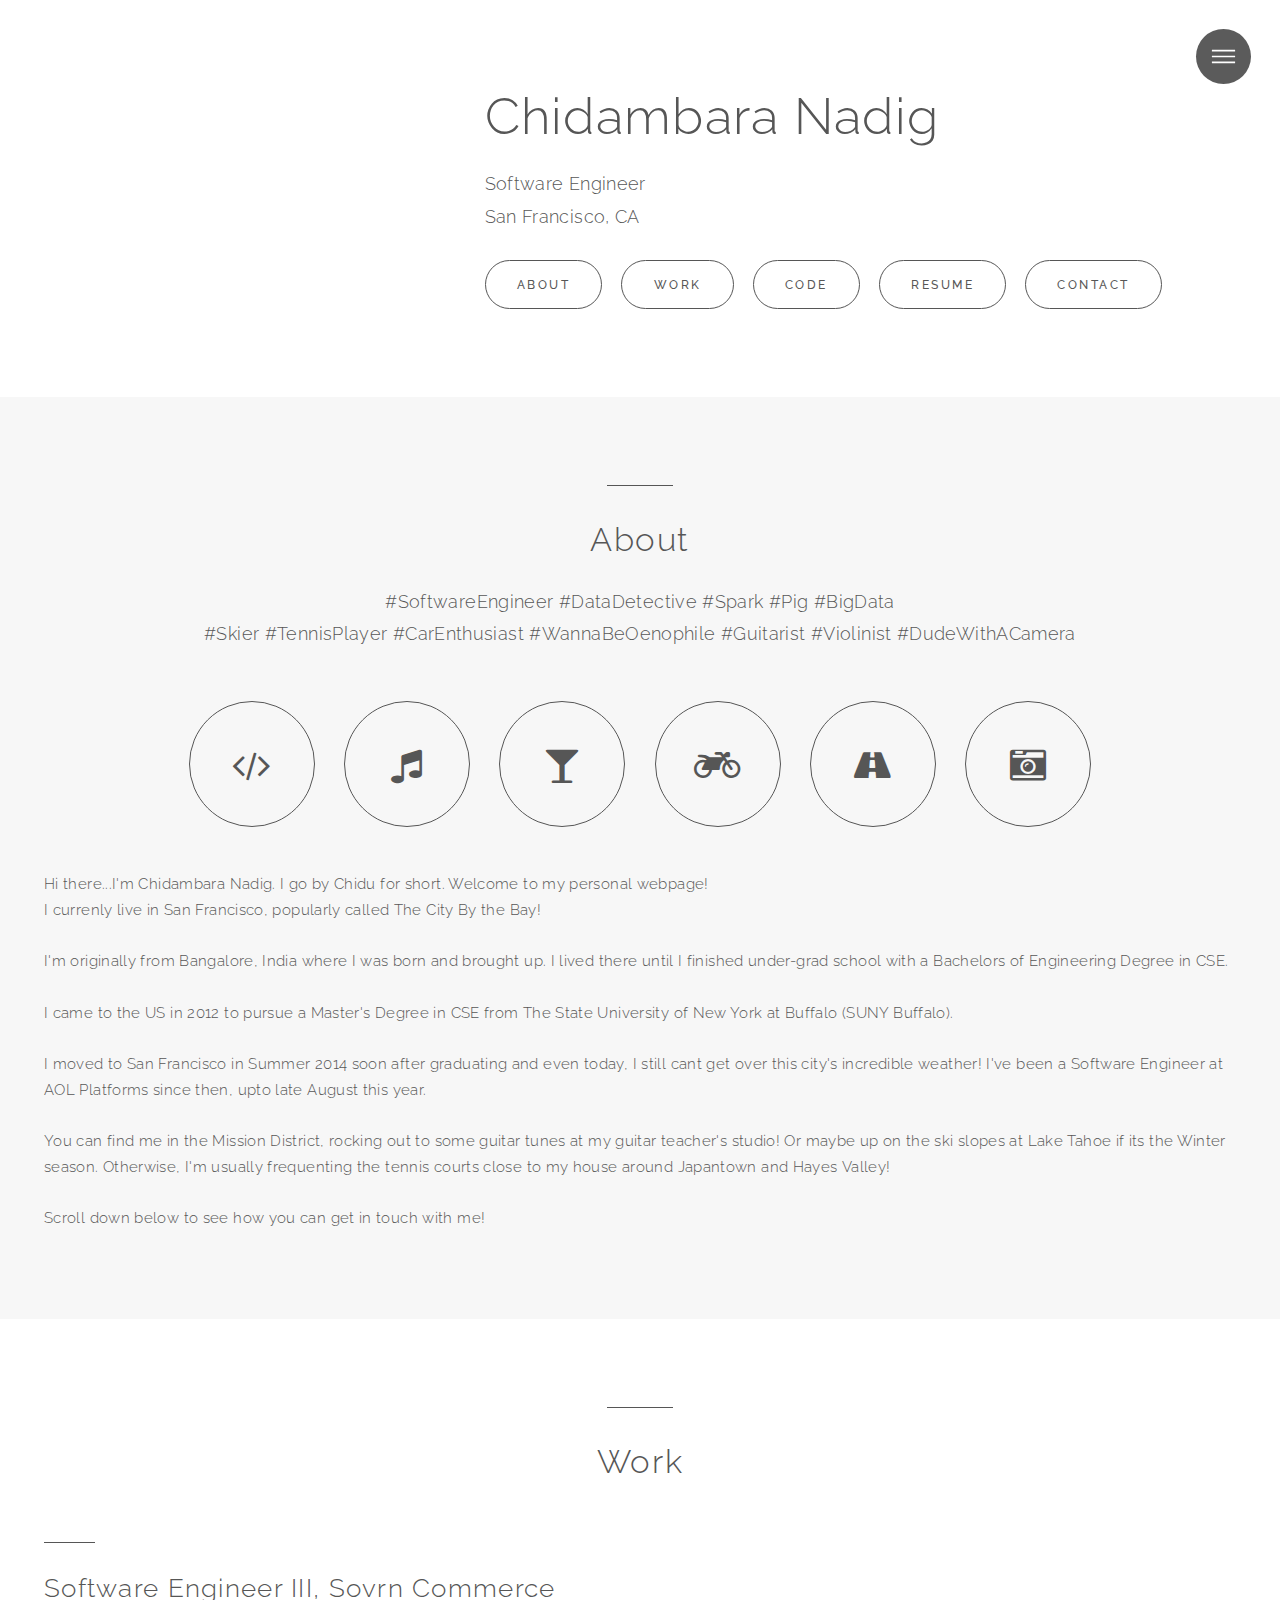
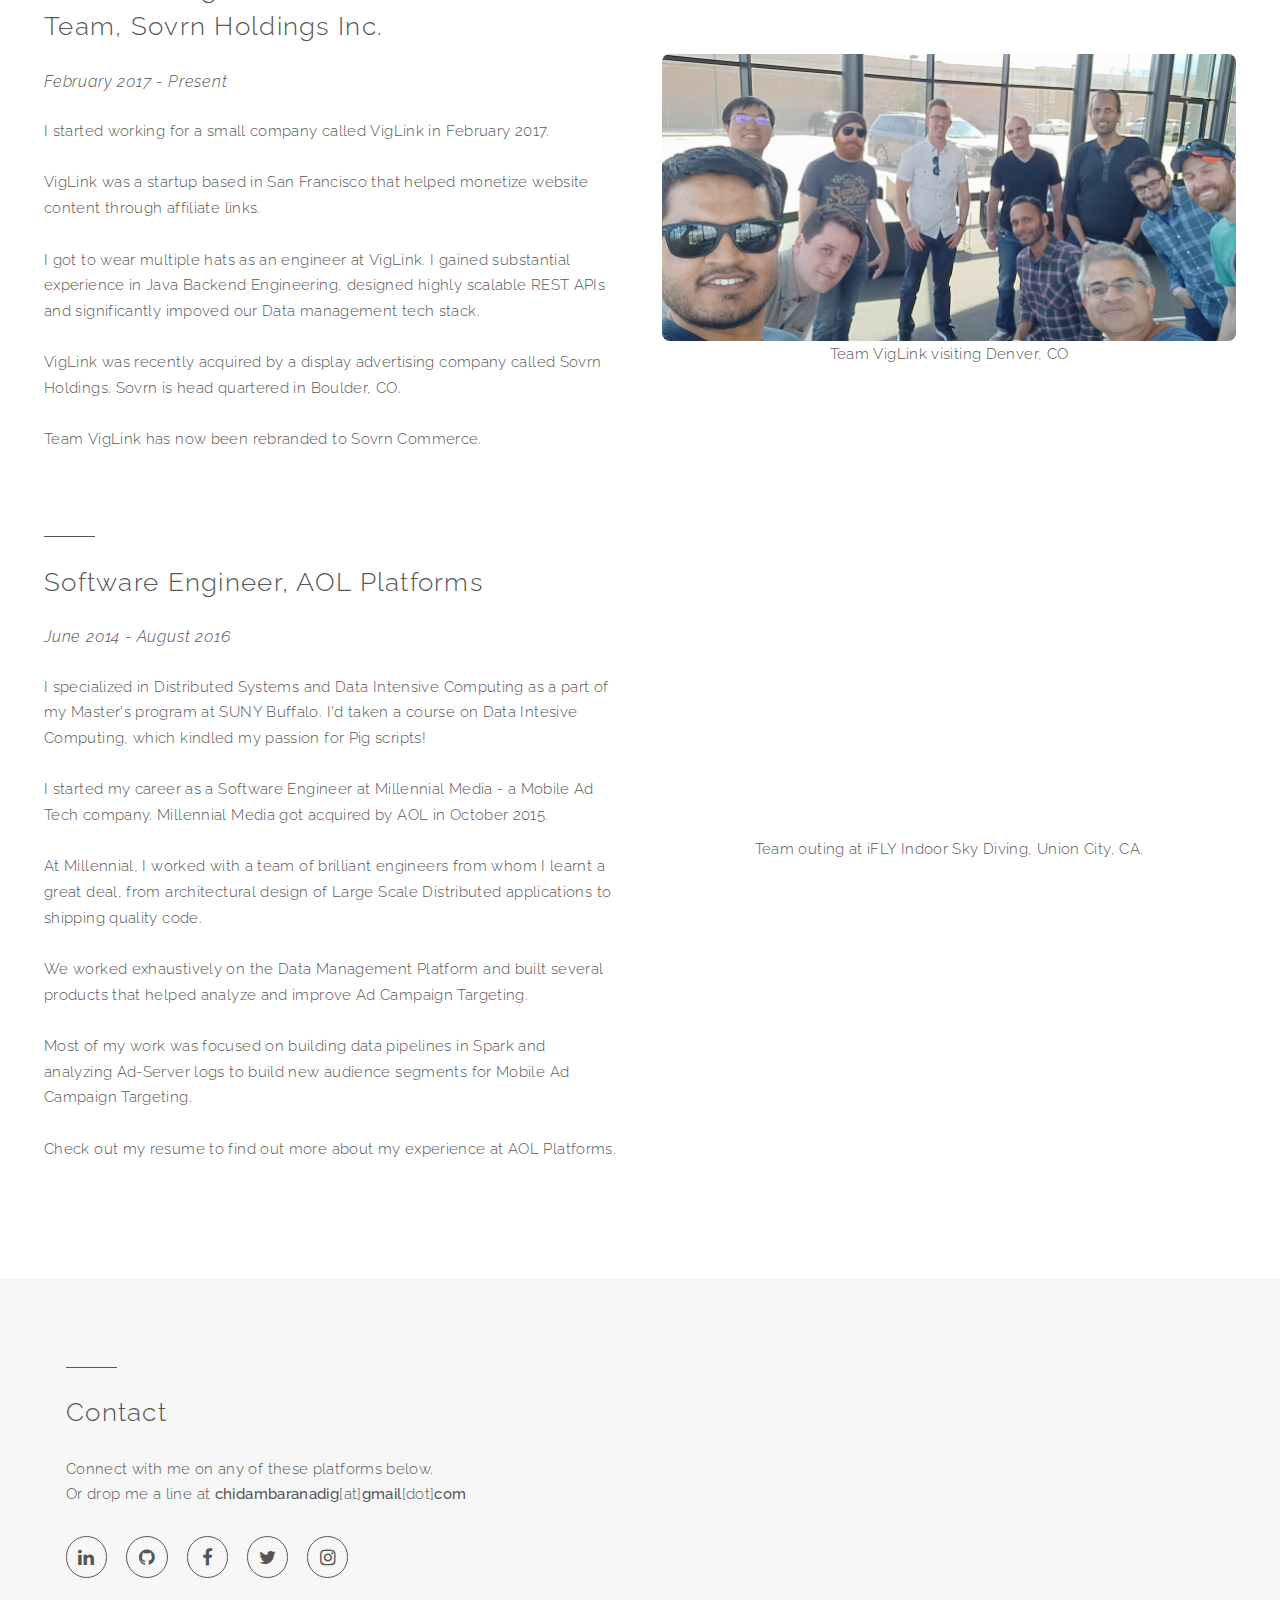
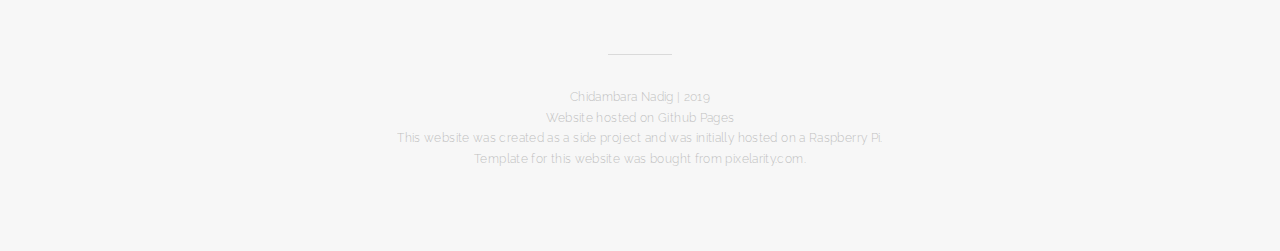
==== index.html @ 41867b4a "Update Sovrn job description" ====
<!DOCTYPE HTML>
<!--
	Reflex by Pixelarity
	pixelarity.com | hello@pixelarity.com
	License: pixelarity.com/license
-->
<html>
	<head>
		<title>Chidambara Nadig</title>
		<meta charset="utf-8" />
		<meta name="viewport" content="width=device-width, initial-scale=1, user-scalable=no" />
		<!--[if lte IE 8]><script src="assets/js/ie/html5shiv.js"></script><![endif]-->
		<link rel="stylesheet" href="assets/css/main.css" />
		<!--[if lte IE 9]><link rel="stylesheet" href="assets/css/ie9.css" /><![endif]-->
		<!--[if lte IE 8]><link rel="stylesheet" href="assets/css/ie8.css" /><![endif]-->
	</head>
	<body>

		<!-- Header -->
			<header id="header">
				<nav>
					<ul>
						<li><a href="#menu">Menu</a></li>
					</ul>
				</nav>
			</header>

		<!-- Menu -->
			<nav id="menu">
				<h2>Menu</h2>
				<ul class="links">
					<li><a href="index.html">Home</a></li>
					<li><a href="#about">About</a></li>
					<li><a href="#work">Work</a></li>
					<li><a href="#contact">Contact</a></li>
                    <li><a href="viglink_test_page.html">VigLink Test Page</a></li>
                    <li><a href="openrtb_test_page.html">OpenRTB Test Page</a></li>
				</ul>
			</nav>

		<!-- Wrapper -->
			<div id="wrapper">

				<!-- Intro -->
					<section id="intro" class="wrapper featured style1">
						<div class="inner">
							<span class="image"><img src="images/profile_photo.jpg" alt="" /></span>
							<div class="content">
								<header>
									<h1>Chidambara Nadig</h1>
									<p>Software Engineer<br />
									San Francisco, CA</p>
								</header>
								<footer>
									<ul class="actions">
										<li><a href="#about" class="button big">About</a></li>
										<li><a href="#work" class="button big">Work</a></li>
										<li><a href="https://github.com/chidambaranadig" class="button big">Code</a></li>
										<li><a href="images/Resume_Chidambara_Nadig.pdf" target="_blank" class="button big">Resume</a></li>
										<li><a href="#contact" class="button big">Contact</a></li>
									</ul>
								</footer>
							</div>
						</div>
					</section>

				<!-- One -->
					<section class="wrapper style2 special">
						<div id="about" class="inner">
							<header>
								<h2>About</h2>
								<p>#SoftwareEngineer #DataDetective #Spark #Pig #BigData<br />
								#Skier #TennisPlayer #CarEnthusiast #WannaBeOenophile #Guitarist #Violinist #DudeWithACamera</p>
							</header>
							<ul class="icons major style2">
								<li><span class="icon fa-code"><span class="label">Engineer</span></span></li><li>
								<span class="icon fa-music"><span class="label">Music Lover</span></span></li><li>
								<span class="icon fa-glass"><span class="label">Oenophile</span></span></li><li>
								<span class="icon fa-motorcycle"><span class="label">Traveller</span></span></li><li>
								<span class="icon fa-road"><span class="label">Traveller</span></span></li><li>
								<span class="icon fa-camera-retro"><span class="label">Enjoys Photography</span></span></li>
							</ul>
							<p align="left">Hi there...I'm Chidambara Nadig. I go by Chidu for short. Welcome to my personal webpage!<br />
							I currenly live in San Francisco, popularly called The City By the Bay!<br/><br/>

							I'm originally from Bangalore, India where I was born and brought up. I lived there until I finished under-grad school with a Bachelors of Engineering Degree in CSE.<br/><br/>

							I came to the US in 2012 to pursue a Master's Degree in CSE from  The State University of New York at Buffalo (SUNY Buffalo).<br/><br/>

							I moved to San Francisco in Summer 2014 soon after graduating and even today, I still cant get over this city's incredible weather! I've been a Software Engineer at AOL Platforms since then, upto late August this year.<br/><br/>

							You can find me in the Mission District, rocking out to some guitar tunes at my guitar teacher's studio! Or maybe up on the ski slopes at Lake Tahoe if its the Winter season. Otherwise, I'm usually frequenting the tennis courts close to my house around Japantown and Hayes Valley!<br/><br/>

							Scroll down below to see how you can get in touch with me!</p>
						</div>						
					</section>

				<!-- Two -->
					<section class="wrapper style1 special">
						<div id="work" class="inner">
							<header>
								<h2>Work</h2>
							</header>
							<section class="spotlight">
								<span align="center" class="image"><img src="images/team_viglink.jpg" alt="" />Team VigLink visiting Denver, CO</span>

								<div class="content">
									<header>
										<h3>Software Engineer III, Sovrn Commerce Team, Sovrn Holdings Inc.</h3>
										
									</header>
									<h4><i>February 2017 - Present</i></h4>
									<p>I started working for a small company called VigLink in February 2017.<br/><br/>

										VigLink was a startup based in San Francisco that helped monetize website content through affiliate links.<br/><br/>

										I got to wear multiple hats as an engineer at VigLink. I gained substantial experience in Java Backend Engineering, designed highly scalable REST APIs and significantly impoved our Data management tech stack.<br/><br/>

										VigLink was recently acquired by a display advertising company called Sovrn Holdings. Sovrn is head quartered
										in Boulder, CO.<br/><br/>

										Team VigLink has now been rebranded to Sovrn Commerce.<br/><br/>
									</p>
								</div>
							</section>
						</div>
						<div id="work2" class="inner">
							<section class="spotlight">
								<span align="center" class="image"><img src="images/IMG_3454.JPG" alt="" />Team outing at iFLY Indoor Sky Diving, Union City, CA.</span>

								<div class="content">
									<header>
										<h3>Software Engineer, AOL Platforms</h3>

									</header>
									<h4><i>June 2014 - August 2016</i></h4>
									<p>I specialized in Distributed Systems and Data Intensive Computing as a part of my Master's program at SUNY Buffalo. I'd taken a course on Data Intesive Computing, which kindled my passion for Pig scripts!<br/><br/>

										I started my career as a Software Engineer at Millennial Media - a Mobile Ad Tech company. Millennial Media got acquired by AOL in October 2015.<br/><br/>

										At Millennial, I worked with a team of brilliant engineers from whom I learnt a great deal, from architectural design of Large Scale Distributed applications to shipping quality code.<br/><br/>

										We worked exhaustively on the Data Management Platform and built several products that helped analyze and improve Ad Campaign Targeting.<br/><br/>

										Most of my work was focused on building data pipelines in Spark and analyzing Ad-Server logs to build new audience segments for Mobile Ad Campaign Targeting.<br/><br/>

										Check out my resume to find out more about my experience at AOL Platforms.</p>
								</div>
							</section>
						</div>
					</section>

				<!-- Footer -->
					<section id="footer" class="wrapper split style2">
						<div id="contact" class="inner">
							<section>
								<header>
									<h3>Contact</h3>
								</header>
								<p>Connect with me on any of these platforms below.<br/>Or drop me a line at <b>chidambaranadig</b>[at]<b>gmail</b>[dot]<b>com</b></p>
								<ul class="icons">
									<li><a href="https://www.linkedin.com/in/cnadig" class="icon fa-linkedin"><span class="label">Snapchat</span></a></li>
									<li><a href="https://github.com/chidambaranadig" class="icon fa-github"><span class="label">GitHub</span></a></li>
									<li><a href="https://www.facebook.com/chidu.nadig1" class="icon fa-facebook"><span class="label">Instagram</span></a></li>
									<li><a href="https://www.twitter.com/chidunadig" class="icon fa-twitter"><span class="label">Twitter</span></a></li>
									<li><a href="https://www.instagram.com/chidunadig" class="icon fa-instagram"><span class="label">Instagram</span></a></li>
								</ul>
							</section>
						</div>
						<div class="copyright">
							<p>Chidambara Nadig | 2019<br/>
							Website hosted on Github Pages<br/>
							This website was created as a side project and was initially hosted on a Raspberry Pi.<br/>
							Template for this website was bought from pixelarity.com.</p>
						</div>
					</section>

			</div>

		<!-- Scripts -->
			<script src="assets/js/jquery.min.js"></script>
			<script src="assets/js/skel.min.js"></script>
			<script src="assets/js/util.js"></script>
			<!--[if lte IE 8]><script src="assets/js/ie/respond.min.js"></script><![endif]-->
			<script src="assets/js/main.js"></script>
			<script>
			  (function(i,s,o,g,r,a,m){i['GoogleAnalyticsObject']=r;i[r]=i[r]||function(){
			  (i[r].q=i[r].q||[]).push(arguments)},i[r].l=1*new Date();a=s.createElement(o),
			  m=s.getElementsByTagName(o)[0];a.async=1;a.src=g;m.parentNode.insertBefore(a,m)
			  })(window,document,'script','https://www.google-analytics.com/analytics.js','ga');

			  ga('create', 'UA-83802581-1', 'auto');
			  ga('send', 'pageview');
			</script>
	</body>
</html>
---- assets/css/main.css ----
@import url(font-awesome.min.css);
@import url("http://fonts.googleapis.com/css?family=Raleway:300,300italic,500,500italic");

/*
	Reflex by Pixelarity
	pixelarity.com | hello@pixelarity.com
	License: pixelarity.com/license
*/

/* Reset */

	html, body, div, span, applet, object, iframe, h1, h2, h3, h4, h5, h6, p, blockquote, pre, a, abbr, acronym, address, big, cite, code, del, dfn, em, img, ins, kbd, q, s, samp, small, strike, strong, sub, sup, tt, var, b, u, i, center, dl, dt, dd, ol, ul, li, fieldset, form, label, legend, table, caption, tbody, tfoot, thead, tr, th, td, article, aside, canvas, details, embed, figure, figcaption, footer, header, hgroup, menu, nav, output, ruby, section, summary, time, mark, audio, video {
		margin: 0;
		padding: 0;
		border: 0;
		font-size: 100%;
		font: inherit;
		vertical-align: baseline;
	}

	article, aside, details, figcaption, figure, footer, header, hgroup, menu, nav, section {
		display: block;
	}

	body {
		line-height: 1;
	}

	ol, ul {
		list-style: none;
	}

	blockquote, q {
		quotes: none;
	}

	blockquote:before, blockquote:after, q:before, q:after {
		content: '';
		content: none;
	}

	table {
		border-collapse: collapse;
		border-spacing: 0;
	}

	body {
		-webkit-text-size-adjust: none;
	}

/* Box Model */

	*, *:before, *:after {
		-moz-box-sizing: border-box;
		-webkit-box-sizing: border-box;
		box-sizing: border-box;
	}

	.vl_disclosure{
		display: block;
	}

/* Grid */

	.row {
		border-bottom: solid 1px transparent;
		-moz-box-sizing: border-box;
		-webkit-box-sizing: border-box;
		box-sizing: border-box;
	}

	.row > * {
		float: left;
		-moz-box-sizing: border-box;
		-webkit-box-sizing: border-box;
		box-sizing: border-box;
	}

	.row:after, .row:before {
		content: '';
		display: block;
		clear: both;
		height: 0;
	}

	.row.uniform > * > :first-child {
		margin-top: 0;
	}

	.row.uniform > * > :last-child {
		margin-bottom: 0;
	}

	.row.\30 \25 > * {
		padding: 0 0 0 0em;
	}

	.row.\30 \25 {
		margin: 0 0 -1px 0em;
	}

	.row.uniform.\30 \25 > * {
		padding: 0em 0 0 0em;
	}

	.row.uniform.\30 \25 {
		margin: 0em 0 -1px 0em;
	}

	.row > * {
		padding: 0 0 0 2em;
	}

	.row {
		margin: 0 0 -1px -2em;
	}

	.row.uniform > * {
		padding: 2em 0 0 2em;
	}

	.row.uniform {
		margin: -2em 0 -1px -2em;
	}

	.row.\32 00\25 > * {
		padding: 0 0 0 4em;
	}

	.row.\32 00\25 {
		margin: 0 0 -1px -4em;
	}

	.row.uniform.\32 00\25 > * {
		padding: 4em 0 0 4em;
	}

	.row.uniform.\32 00\25 {
		margin: -4em 0 -1px -4em;
	}

	.row.\31 50\25 > * {
		padding: 0 0 0 3em;
	}

	.row.\31 50\25 {
		margin: 0 0 -1px -3em;
	}

	.row.uniform.\31 50\25 > * {
		padding: 3em 0 0 3em;
	}

	.row.uniform.\31 50\25 {
		margin: -3em 0 -1px -3em;
	}

	.row.\35 0\25 > * {
		padding: 0 0 0 1em;
	}

	.row.\35 0\25 {
		margin: 0 0 -1px -1em;
	}

	.row.uniform.\35 0\25 > * {
		padding: 1em 0 0 1em;
	}

	.row.uniform.\35 0\25 {
		margin: -1em 0 -1px -1em;
	}

	.row.\32 5\25 > * {
		padding: 0 0 0 0.5em;
	}

	.row.\32 5\25 {
		margin: 0 0 -1px -0.5em;
	}

	.row.uniform.\32 5\25 > * {
		padding: 0.5em 0 0 0.5em;
	}

	.row.uniform.\32 5\25 {
		margin: -0.5em 0 -1px -0.5em;
	}

	.\31 2u, .\31 2u\24 {
		width: 100%;
		clear: none;
		margin-left: 0;
	}

	.\31 1u, .\31 1u\24 {
		width: 91.6666666667%;
		clear: none;
		margin-left: 0;
	}

	.\31 0u, .\31 0u\24 {
		width: 83.3333333333%;
		clear: none;
		margin-left: 0;
	}

	.\39 u, .\39 u\24 {
		width: 75%;
		clear: none;
		margin-left: 0;
	}

	.\38 u, .\38 u\24 {
		width: 66.6666666667%;
		clear: none;
		margin-left: 0;
	}

	.\37 u, .\37 u\24 {
		width: 58.3333333333%;
		clear: none;
		margin-left: 0;
	}

	.\36 u, .\36 u\24 {
		width: 50%;
		clear: none;
		margin-left: 0;
	}

	.\35 u, .\35 u\24 {
		width: 41.6666666667%;
		clear: none;
		margin-left: 0;
	}

	.\34 u, .\34 u\24 {
		width: 33.3333333333%;
		clear: none;
		margin-left: 0;
	}

	.\33 u, .\33 u\24 {
		width: 25%;
		clear: none;
		margin-left: 0;
	}

	.\32 u, .\32 u\24 {
		width: 16.6666666667%;
		clear: none;
		margin-left: 0;
	}

	.\31 u, .\31 u\24 {
		width: 8.3333333333%;
		clear: none;
		margin-left: 0;
	}

	.\31 2u\24 + *,
	.\31 1u\24 + *,
	.\31 0u\24 + *,
	.\39 u\24 + *,
	.\38 u\24 + *,
	.\37 u\24 + *,
	.\36 u\24 + *,
	.\35 u\24 + *,
	.\34 u\24 + *,
	.\33 u\24 + *,
	.\32 u\24 + *,
	.\31 u\24 + * {
		clear: left;
	}

	.\-11u {
		margin-left: 91.66667%;
	}

	.\-10u {
		margin-left: 83.33333%;
	}

	.\-9u {
		margin-left: 75%;
	}

	.\-8u {
		margin-left: 66.66667%;
	}

	.\-7u {
		margin-left: 58.33333%;
	}

	.\-6u {
		margin-left: 50%;
	}

	.\-5u {
		margin-left: 41.66667%;
	}

	.\-4u {
		margin-left: 33.33333%;
	}

	.\-3u {
		margin-left: 25%;
	}

	.\-2u {
		margin-left: 16.66667%;
	}

	.\-1u {
		margin-left: 8.33333%;
	}

	@media screen and (max-width: 1680px) {

		.row > * {
			padding: 0 0 0 2em;
		}

		.row {
			margin: 0 0 -1px -2em;
		}

		.row.uniform > * {
			padding: 2em 0 0 2em;
		}

		.row.uniform {
			margin: -2em 0 -1px -2em;
		}

		.row.\32 00\25 > * {
			padding: 0 0 0 4em;
		}

		.row.\32 00\25 {
			margin: 0 0 -1px -4em;
		}

		.row.uniform.\32 00\25 > * {
			padding: 4em 0 0 4em;
		}

		.row.uniform.\32 00\25 {
			margin: -4em 0 -1px -4em;
		}

		.row.\31 50\25 > * {
			padding: 0 0 0 3em;
		}

		.row.\31 50\25 {
			margin: 0 0 -1px -3em;
		}

		.row.uniform.\31 50\25 > * {
			padding: 3em 0 0 3em;
		}

		.row.uniform.\31 50\25 {
			margin: -3em 0 -1px -3em;
		}

		.row.\35 0\25 > * {
			padding: 0 0 0 1em;
		}

		.row.\35 0\25 {
			margin: 0 0 -1px -1em;
		}

		.row.uniform.\35 0\25 > * {
			padding: 1em 0 0 1em;
		}

		.row.uniform.\35 0\25 {
			margin: -1em 0 -1px -1em;
		}

		.row.\32 5\25 > * {
			padding: 0 0 0 0.5em;
		}

		.row.\32 5\25 {
			margin: 0 0 -1px -0.5em;
		}

		.row.uniform.\32 5\25 > * {
			padding: 0.5em 0 0 0.5em;
		}

		.row.uniform.\32 5\25 {
			margin: -0.5em 0 -1px -0.5em;
		}

		.\31 2u\28xlarge\29, .\31 2u\24\28xlarge\29 {
			width: 100%;
			clear: none;
			margin-left: 0;
		}

		.\31 1u\28xlarge\29, .\31 1u\24\28xlarge\29 {
			width: 91.6666666667%;
			clear: none;
			margin-left: 0;
		}

		.\31 0u\28xlarge\29, .\31 0u\24\28xlarge\29 {
			width: 83.3333333333%;
			clear: none;
			margin-left: 0;
		}

		.\39 u\28xlarge\29, .\39 u\24\28xlarge\29 {
			width: 75%;
			clear: none;
			margin-left: 0;
		}

		.\38 u\28xlarge\29, .\38 u\24\28xlarge\29 {
			width: 66.6666666667%;
			clear: none;
			margin-left: 0;
		}

		.\37 u\28xlarge\29, .\37 u\24\28xlarge\29 {
			width: 58.3333333333%;
			clear: none;
			margin-left: 0;
		}

		.\36 u\28xlarge\29, .\36 u\24\28xlarge\29 {
			width: 50%;
			clear: none;
			margin-left: 0;
		}

		.\35 u\28xlarge\29, .\35 u\24\28xlarge\29 {
			width: 41.6666666667%;
			clear: none;
			margin-left: 0;
		}

		.\34 u\28xlarge\29, .\34 u\24\28xlarge\29 {
			width: 33.3333333333%;
			clear: none;
			margin-left: 0;
		}

		.\33 u\28xlarge\29, .\33 u\24\28xlarge\29 {
			width: 25%;
			clear: none;
			margin-left: 0;
		}

		.\32 u\28xlarge\29, .\32 u\24\28xlarge\29 {
			width: 16.6666666667%;
			clear: none;
			margin-left: 0;
		}

		.\31 u\28xlarge\29, .\31 u\24\28xlarge\29 {
			width: 8.3333333333%;
			clear: none;
			margin-left: 0;
		}

		.\31 2u\24\28xlarge\29 + *,
		.\31 1u\24\28xlarge\29 + *,
		.\31 0u\24\28xlarge\29 + *,
		.\39 u\24\28xlarge\29 + *,
		.\38 u\24\28xlarge\29 + *,
		.\37 u\24\28xlarge\29 + *,
		.\36 u\24\28xlarge\29 + *,
		.\35 u\24\28xlarge\29 + *,
		.\34 u\24\28xlarge\29 + *,
		.\33 u\24\28xlarge\29 + *,
		.\32 u\24\28xlarge\29 + *,
		.\31 u\24\28xlarge\29 + * {
			clear: left;
		}

		.\-11u\28xlarge\29 {
			margin-left: 91.66667%;
		}

		.\-10u\28xlarge\29 {
			margin-left: 83.33333%;
		}

		.\-9u\28xlarge\29 {
			margin-left: 75%;
		}

		.\-8u\28xlarge\29 {
			margin-left: 66.66667%;
		}

		.\-7u\28xlarge\29 {
			margin-left: 58.33333%;
		}

		.\-6u\28xlarge\29 {
			margin-left: 50%;
		}

		.\-5u\28xlarge\29 {
			margin-left: 41.66667%;
		}

		.\-4u\28xlarge\29 {
			margin-left: 33.33333%;
		}

		.\-3u\28xlarge\29 {
			margin-left: 25%;
		}

		.\-2u\28xlarge\29 {
			margin-left: 16.66667%;
		}

		.\-1u\28xlarge\29 {
			margin-left: 8.33333%;
		}

	}

	@media screen and (max-width: 1280px) {

		.row > * {
			padding: 0 0 0 2em;
		}

		.row {
			margin: 0 0 -1px -2em;
		}

		.row.uniform > * {
			padding: 2em 0 0 2em;
		}

		.row.uniform {
			margin: -2em 0 -1px -2em;
		}

		.row.\32 00\25 > * {
			padding: 0 0 0 4em;
		}

		.row.\32 00\25 {
			margin: 0 0 -1px -4em;
		}

		.row.uniform.\32 00\25 > * {
			padding: 4em 0 0 4em;
		}

		.row.uniform.\32 00\25 {
			margin: -4em 0 -1px -4em;
		}

		.row.\31 50\25 > * {
			padding: 0 0 0 3em;
		}

		.row.\31 50\25 {
			margin: 0 0 -1px -3em;
		}

		.row.uniform.\31 50\25 > * {
			padding: 3em 0 0 3em;
		}

		.row.uniform.\31 50\25 {
			margin: -3em 0 -1px -3em;
		}

		.row.\35 0\25 > * {
			padding: 0 0 0 1em;
		}

		.row.\35 0\25 {
			margin: 0 0 -1px -1em;
		}

		.row.uniform.\35 0\25 > * {
			padding: 1em 0 0 1em;
		}

		.row.uniform.\35 0\25 {
			margin: -1em 0 -1px -1em;
		}

		.row.\32 5\25 > * {
			padding: 0 0 0 0.5em;
		}

		.row.\32 5\25 {
			margin: 0 0 -1px -0.5em;
		}

		.row.uniform.\32 5\25 > * {
			padding: 0.5em 0 0 0.5em;
		}

		.row.uniform.\32 5\25 {
			margin: -0.5em 0 -1px -0.5em;
		}

		.\31 2u\28large\29, .\31 2u\24\28large\29 {
			width: 100%;
			clear: none;
			margin-left: 0;
		}

		.\31 1u\28large\29, .\31 1u\24\28large\29 {
			width: 91.6666666667%;
			clear: none;
			margin-left: 0;
		}

		.\31 0u\28large\29, .\31 0u\24\28large\29 {
			width: 83.3333333333%;
			clear: none;
			margin-left: 0;
		}

		.\39 u\28large\29, .\39 u\24\28large\29 {
			width: 75%;
			clear: none;
			margin-left: 0;
		}

		.\38 u\28large\29, .\38 u\24\28large\29 {
			width: 66.6666666667%;
			clear: none;
			margin-left: 0;
		}

		.\37 u\28large\29, .\37 u\24\28large\29 {
			width: 58.3333333333%;
			clear: none;
			margin-left: 0;
		}

		.\36 u\28large\29, .\36 u\24\28large\29 {
			width: 50%;
			clear: none;
			margin-left: 0;
		}

		.\35 u\28large\29, .\35 u\24\28large\29 {
			width: 41.6666666667%;
			clear: none;
			margin-left: 0;
		}

		.\34 u\28large\29, .\34 u\24\28large\29 {
			width: 33.3333333333%;
			clear: none;
			margin-left: 0;
		}

		.\33 u\28large\29, .\33 u\24\28large\29 {
			width: 25%;
			clear: none;
			margin-left: 0;
		}

		.\32 u\28large\29, .\32 u\24\28large\29 {
			width: 16.6666666667%;
			clear: none;
			margin-left: 0;
		}

		.\31 u\28large\29, .\31 u\24\28large\29 {
			width: 8.3333333333%;
			clear: none;
			margin-left: 0;
		}

		.\31 2u\24\28large\29 + *,
		.\31 1u\24\28large\29 + *,
		.\31 0u\24\28large\29 + *,
		.\39 u\24\28large\29 + *,
		.\38 u\24\28large\29 + *,
		.\37 u\24\28large\29 + *,
		.\36 u\24\28large\29 + *,
		.\35 u\24\28large\29 + *,
		.\34 u\24\28large\29 + *,
		.\33 u\24\28large\29 + *,
		.\32 u\24\28large\29 + *,
		.\31 u\24\28large\29 + * {
			clear: left;
		}

		.\-11u\28large\29 {
			margin-left: 91.66667%;
		}

		.\-10u\28large\29 {
			margin-left: 83.33333%;
		}

		.\-9u\28large\29 {
			margin-left: 75%;
		}

		.\-8u\28large\29 {
			margin-left: 66.66667%;
		}

		.\-7u\28large\29 {
			margin-left: 58.33333%;
		}

		.\-6u\28large\29 {
			margin-left: 50%;
		}

		.\-5u\28large\29 {
			margin-left: 41.66667%;
		}

		.\-4u\28large\29 {
			margin-left: 33.33333%;
		}

		.\-3u\28large\29 {
			margin-left: 25%;
		}

		.\-2u\28large\29 {
			margin-left: 16.66667%;
		}

		.\-1u\28large\29 {
			margin-left: 8.33333%;
		}

	}

	@media screen and (max-width: 980px) {

		.row > * {
			padding: 0 0 0 1.5em;
		}

		.row {
			margin: 0 0 -1px -1.5em;
		}

		.row.uniform > * {
			padding: 1.5em 0 0 1.5em;
		}

		.row.uniform {
			margin: -1.5em 0 -1px -1.5em;
		}

		.row.\32 00\25 > * {
			padding: 0 0 0 3em;
		}

		.row.\32 00\25 {
			margin: 0 0 -1px -3em;
		}

		.row.uniform.\32 00\25 > * {
			padding: 3em 0 0 3em;
		}

		.row.uniform.\32 00\25 {
			margin: -3em 0 -1px -3em;
		}

		.row.\31 50\25 > * {
			padding: 0 0 0 2.25em;
		}

		.row.\31 50\25 {
			margin: 0 0 -1px -2.25em;
		}

		.row.uniform.\31 50\25 > * {
			padding: 2.25em 0 0 2.25em;
		}

		.row.uniform.\31 50\25 {
			margin: -2.25em 0 -1px -2.25em;
		}

		.row.\35 0\25 > * {
			padding: 0 0 0 0.75em;
		}

		.row.\35 0\25 {
			margin: 0 0 -1px -0.75em;
		}

		.row.uniform.\35 0\25 > * {
			padding: 0.75em 0 0 0.75em;
		}

		.row.uniform.\35 0\25 {
			margin: -0.75em 0 -1px -0.75em;
		}

		.row.\32 5\25 > * {
			padding: 0 0 0 0.375em;
		}

		.row.\32 5\25 {
			margin: 0 0 -1px -0.375em;
		}

		.row.uniform.\32 5\25 > * {
			padding: 0.375em 0 0 0.375em;
		}

		.row.uniform.\32 5\25 {
			margin: -0.375em 0 -1px -0.375em;
		}

		.\31 2u\28medium\29, .\31 2u\24\28medium\29 {
			width: 100%;
			clear: none;
			margin-left: 0;
		}

		.\31 1u\28medium\29, .\31 1u\24\28medium\29 {
			width: 91.6666666667%;
			clear: none;
			margin-left: 0;
		}

		.\31 0u\28medium\29, .\31 0u\24\28medium\29 {
			width: 83.3333333333%;
			clear: none;
			margin-left: 0;
		}

		.\39 u\28medium\29, .\39 u\24\28medium\29 {
			width: 75%;
			clear: none;
			margin-left: 0;
		}

		.\38 u\28medium\29, .\38 u\24\28medium\29 {
			width: 66.6666666667%;
			clear: none;
			margin-left: 0;
		}

		.\37 u\28medium\29, .\37 u\24\28medium\29 {
			width: 58.3333333333%;
			clear: none;
			margin-left: 0;
		}

		.\36 u\28medium\29, .\36 u\24\28medium\29 {
			width: 50%;
			clear: none;
			margin-left: 0;
		}

		.\35 u\28medium\29, .\35 u\24\28medium\29 {
			width: 41.6666666667%;
			clear: none;
			margin-left: 0;
		}

		.\34 u\28medium\29, .\34 u\24\28medium\29 {
			width: 33.3333333333%;
			clear: none;
			margin-left: 0;
		}

		.\33 u\28medium\29, .\33 u\24\28medium\29 {
			width: 25%;
			clear: none;
			margin-left: 0;
		}

		.\32 u\28medium\29, .\32 u\24\28medium\29 {
			width: 16.6666666667%;
			clear: none;
			margin-left: 0;
		}

		.\31 u\28medium\29, .\31 u\24\28medium\29 {
			width: 8.3333333333%;
			clear: none;
			margin-left: 0;
		}

		.\31 2u\24\28medium\29 + *,
		.\31 1u\24\28medium\29 + *,
		.\31 0u\24\28medium\29 + *,
		.\39 u\24\28medium\29 + *,
		.\38 u\24\28medium\29 + *,
		.\37 u\24\28medium\29 + *,
		.\36 u\24\28medium\29 + *,
		.\35 u\24\28medium\29 + *,
		.\34 u\24\28medium\29 + *,
		.\33 u\24\28medium\29 + *,
		.\32 u\24\28medium\29 + *,
		.\31 u\24\28medium\29 + * {
			clear: left;
		}

		.\-11u\28medium\29 {
			margin-left: 91.66667%;
		}

		.\-10u\28medium\29 {
			margin-left: 83.33333%;
		}

		.\-9u\28medium\29 {
			margin-left: 75%;
		}

		.\-8u\28medium\29 {
			margin-left: 66.66667%;
		}

		.\-7u\28medium\29 {
			margin-left: 58.33333%;
		}

		.\-6u\28medium\29 {
			margin-left: 50%;
		}

		.\-5u\28medium\29 {
			margin-left: 41.66667%;
		}

		.\-4u\28medium\29 {
			margin-left: 33.33333%;
		}

		.\-3u\28medium\29 {
			margin-left: 25%;
		}

		.\-2u\28medium\29 {
			margin-left: 16.66667%;
		}

		.\-1u\28medium\29 {
			margin-left: 8.33333%;
		}

	}

	@media screen and (max-width: 736px) {

		.row > * {
			padding: 0 0 0 1em;
		}

		.row {
			margin: 0 0 -1px -1em;
		}

		.row.uniform > * {
			padding: 1em 0 0 1em;
		}

		.row.uniform {
			margin: -1em 0 -1px -1em;
		}

		.row.\32 00\25 > * {
			padding: 0 0 0 2em;
		}

		.row.\32 00\25 {
			margin: 0 0 -1px -2em;
		}

		.row.uniform.\32 00\25 > * {
			padding: 2em 0 0 2em;
		}

		.row.uniform.\32 00\25 {
			margin: -2em 0 -1px -2em;
		}

		.row.\31 50\25 > * {
			padding: 0 0 0 1.5em;
		}

		.row.\31 50\25 {
			margin: 0 0 -1px -1.5em;
		}

		.row.uniform.\31 50\25 > * {
			padding: 1.5em 0 0 1.5em;
		}

		.row.uniform.\31 50\25 {
			margin: -1.5em 0 -1px -1.5em;
		}

		.row.\35 0\25 > * {
			padding: 0 0 0 0.5em;
		}

		.row.\35 0\25 {
			margin: 0 0 -1px -0.5em;
		}

		.row.uniform.\35 0\25 > * {
			padding: 0.5em 0 0 0.5em;
		}

		.row.uniform.\35 0\25 {
			margin: -0.5em 0 -1px -0.5em;
		}

		.row.\32 5\25 > * {
			padding: 0 0 0 0.25em;
		}

		.row.\32 5\25 {
			margin: 0 0 -1px -0.25em;
		}

		.row.uniform.\32 5\25 > * {
			padding: 0.25em 0 0 0.25em;
		}

		.row.uniform.\32 5\25 {
			margin: -0.25em 0 -1px -0.25em;
		}

		.\31 2u\28small\29, .\31 2u\24\28small\29 {
			width: 100%;
			clear: none;
			margin-left: 0;
		}

		.\31 1u\28small\29, .\31 1u\24\28small\29 {
			width: 91.6666666667%;
			clear: none;
			margin-left: 0;
		}

		.\31 0u\28small\29, .\31 0u\24\28small\29 {
			width: 83.3333333333%;
			clear: none;
			margin-left: 0;
		}

		.\39 u\28small\29, .\39 u\24\28small\29 {
			width: 75%;
			clear: none;
			margin-left: 0;
		}

		.\38 u\28small\29, .\38 u\24\28small\29 {
			width: 66.6666666667%;
			clear: none;
			margin-left: 0;
		}

		.\37 u\28small\29, .\37 u\24\28small\29 {
			width: 58.3333333333%;
			clear: none;
			margin-left: 0;
		}

		.\36 u\28small\29, .\36 u\24\28small\29 {
			width: 50%;
			clear: none;
			margin-left: 0;
		}

		.\35 u\28small\29, .\35 u\24\28small\29 {
			width: 41.6666666667%;
			clear: none;
			margin-left: 0;
		}

		.\34 u\28small\29, .\34 u\24\28small\29 {
			width: 33.3333333333%;
			clear: none;
			margin-left: 0;
		}

		.\33 u\28small\29, .\33 u\24\28small\29 {
			width: 25%;
			clear: none;
			margin-left: 0;
		}

		.\32 u\28small\29, .\32 u\24\28small\29 {
			width: 16.6666666667%;
			clear: none;
			margin-left: 0;
		}

		.\31 u\28small\29, .\31 u\24\28small\29 {
			width: 8.3333333333%;
			clear: none;
			margin-left: 0;
		}

		.\31 2u\24\28small\29 + *,
		.\31 1u\24\28small\29 + *,
		.\31 0u\24\28small\29 + *,
		.\39 u\24\28small\29 + *,
		.\38 u\24\28small\29 + *,
		.\37 u\24\28small\29 + *,
		.\36 u\24\28small\29 + *,
		.\35 u\24\28small\29 + *,
		.\34 u\24\28small\29 + *,
		.\33 u\24\28small\29 + *,
		.\32 u\24\28small\29 + *,
		.\31 u\24\28small\29 + * {
			clear: left;
		}

		.\-11u\28small\29 {
			margin-left: 91.66667%;
		}

		.\-10u\28small\29 {
			margin-left: 83.33333%;
		}

		.\-9u\28small\29 {
			margin-left: 75%;
		}

		.\-8u\28small\29 {
			margin-left: 66.66667%;
		}

		.\-7u\28small\29 {
			margin-left: 58.33333%;
		}

		.\-6u\28small\29 {
			margin-left: 50%;
		}

		.\-5u\28small\29 {
			margin-left: 41.66667%;
		}

		.\-4u\28small\29 {
			margin-left: 33.33333%;
		}

		.\-3u\28small\29 {
			margin-left: 25%;
		}

		.\-2u\28small\29 {
			margin-left: 16.66667%;
		}

		.\-1u\28small\29 {
			margin-left: 8.33333%;
		}

	}

	@media screen and (max-width: 480px) {

		.row > * {
			padding: 0 0 0 1em;
		}

		.row {
			margin: 0 0 -1px -1em;
		}

		.row.uniform > * {
			padding: 1em 0 0 1em;
		}

		.row.uniform {
			margin: -1em 0 -1px -1em;
		}

		.row.\32 00\25 > * {
			padding: 0 0 0 2em;
		}

		.row.\32 00\25 {
			margin: 0 0 -1px -2em;
		}

		.row.uniform.\32 00\25 > * {
			padding: 2em 0 0 2em;
		}

		.row.uniform.\32 00\25 {
			margin: -2em 0 -1px -2em;
		}

		.row.\31 50\25 > * {
			padding: 0 0 0 1.5em;
		}

		.row.\31 50\25 {
			margin: 0 0 -1px -1.5em;
		}

		.row.uniform.\31 50\25 > * {
			padding: 1.5em 0 0 1.5em;
		}

		.row.uniform.\31 50\25 {
			margin: -1.5em 0 -1px -1.5em;
		}

		.row.\35 0\25 > * {
			padding: 0 0 0 0.5em;
		}

		.row.\35 0\25 {
			margin: 0 0 -1px -0.5em;
		}

		.row.uniform.\35 0\25 > * {
			padding: 0.5em 0 0 0.5em;
		}

		.row.uniform.\35 0\25 {
			margin: -0.5em 0 -1px -0.5em;
		}

		.row.\32 5\25 > * {
			padding: 0 0 0 0.25em;
		}

		.row.\32 5\25 {
			margin: 0 0 -1px -0.25em;
		}

		.row.uniform.\32 5\25 > * {
			padding: 0.25em 0 0 0.25em;
		}

		.row.uniform.\32 5\25 {
			margin: -0.25em 0 -1px -0.25em;
		}

		.\31 2u\28xsmall\29, .\31 2u\24\28xsmall\29 {
			width: 100%;
			clear: none;
			margin-left: 0;
		}

		.\31 1u\28xsmall\29, .\31 1u\24\28xsmall\29 {
			width: 91.6666666667%;
			clear: none;
			margin-left: 0;
		}

		.\31 0u\28xsmall\29, .\31 0u\24\28xsmall\29 {
			width: 83.3333333333%;
			clear: none;
			margin-left: 0;
		}

		.\39 u\28xsmall\29, .\39 u\24\28xsmall\29 {
			width: 75%;
			clear: none;
			margin-left: 0;
		}

		.\38 u\28xsmall\29, .\38 u\24\28xsmall\29 {
			width: 66.6666666667%;
			clear: none;
			margin-left: 0;
		}

		.\37 u\28xsmall\29, .\37 u\24\28xsmall\29 {
			width: 58.3333333333%;
			clear: none;
			margin-left: 0;
		}

		.\36 u\28xsmall\29, .\36 u\24\28xsmall\29 {
			width: 50%;
			clear: none;
			margin-left: 0;
		}

		.\35 u\28xsmall\29, .\35 u\24\28xsmall\29 {
			width: 41.6666666667%;
			clear: none;
			margin-left: 0;
		}

		.\34 u\28xsmall\29, .\34 u\24\28xsmall\29 {
			width: 33.3333333333%;
			clear: none;
			margin-left: 0;
		}

		.\33 u\28xsmall\29, .\33 u\24\28xsmall\29 {
			width: 25%;
			clear: none;
			margin-left: 0;
		}

		.\32 u\28xsmall\29, .\32 u\24\28xsmall\29 {
			width: 16.6666666667%;
			clear: none;
			margin-left: 0;
		}

		.\31 u\28xsmall\29, .\31 u\24\28xsmall\29 {
			width: 8.3333333333%;
			clear: none;
			margin-left: 0;
		}

		.\31 2u\24\28xsmall\29 + *,
		.\31 1u\24\28xsmall\29 + *,
		.\31 0u\24\28xsmall\29 + *,
		.\39 u\24\28xsmall\29 + *,
		.\38 u\24\28xsmall\29 + *,
		.\37 u\24\28xsmall\29 + *,
		.\36 u\24\28xsmall\29 + *,
		.\35 u\24\28xsmall\29 + *,
		.\34 u\24\28xsmall\29 + *,
		.\33 u\24\28xsmall\29 + *,
		.\32 u\24\28xsmall\29 + *,
		.\31 u\24\28xsmall\29 + * {
			clear: left;
		}

		.\-11u\28xsmall\29 {
			margin-left: 91.66667%;
		}

		.\-10u\28xsmall\29 {
			margin-left: 83.33333%;
		}

		.\-9u\28xsmall\29 {
			margin-left: 75%;
		}

		.\-8u\28xsmall\29 {
			margin-left: 66.66667%;
		}

		.\-7u\28xsmall\29 {
			margin-left: 58.33333%;
		}

		.\-6u\28xsmall\29 {
			margin-left: 50%;
		}

		.\-5u\28xsmall\29 {
			margin-left: 41.66667%;
		}

		.\-4u\28xsmall\29 {
			margin-left: 33.33333%;
		}

		.\-3u\28xsmall\29 {
			margin-left: 25%;
		}

		.\-2u\28xsmall\29 {
			margin-left: 16.66667%;
		}

		.\-1u\28xsmall\29 {
			margin-left: 8.33333%;
		}

	}

	@media screen and (max-width: 360px) {

		.row > * {
			padding: 0 0 0 1em;
		}

		.row {
			margin: 0 0 -1px -1em;
		}

		.row.uniform > * {
			padding: 1em 0 0 1em;
		}

		.row.uniform {
			margin: -1em 0 -1px -1em;
		}

		.row.\32 00\25 > * {
			padding: 0 0 0 2em;
		}

		.row.\32 00\25 {
			margin: 0 0 -1px -2em;
		}

		.row.uniform.\32 00\25 > * {
			padding: 2em 0 0 2em;
		}

		.row.uniform.\32 00\25 {
			margin: -2em 0 -1px -2em;
		}

		.row.\31 50\25 > * {
			padding: 0 0 0 1.5em;
		}

		.row.\31 50\25 {
			margin: 0 0 -1px -1.5em;
		}

		.row.uniform.\31 50\25 > * {
			padding: 1.5em 0 0 1.5em;
		}

		.row.uniform.\31 50\25 {
			margin: -1.5em 0 -1px -1.5em;
		}

		.row.\35 0\25 > * {
			padding: 0 0 0 0.5em;
		}

		.row.\35 0\25 {
			margin: 0 0 -1px -0.5em;
		}

		.row.uniform.\35 0\25 > * {
			padding: 0.5em 0 0 0.5em;
		}

		.row.uniform.\35 0\25 {
			margin: -0.5em 0 -1px -0.5em;
		}

		.row.\32 5\25 > * {
			padding: 0 0 0 0.25em;
		}

		.row.\32 5\25 {
			margin: 0 0 -1px -0.25em;
		}

		.row.uniform.\32 5\25 > * {
			padding: 0.25em 0 0 0.25em;
		}

		.row.uniform.\32 5\25 {
			margin: -0.25em 0 -1px -0.25em;
		}

		.\31 2u\28xxsmall\29, .\31 2u\24\28xxsmall\29 {
			width: 100%;
			clear: none;
			margin-left: 0;
		}

		.\31 1u\28xxsmall\29, .\31 1u\24\28xxsmall\29 {
			width: 91.6666666667%;
			clear: none;
			margin-left: 0;
		}

		.\31 0u\28xxsmall\29, .\31 0u\24\28xxsmall\29 {
			width: 83.3333333333%;
			clear: none;
			margin-left: 0;
		}

		.\39 u\28xxsmall\29, .\39 u\24\28xxsmall\29 {
			width: 75%;
			clear: none;
			margin-left: 0;
		}

		.\38 u\28xxsmall\29, .\38 u\24\28xxsmall\29 {
			width: 66.6666666667%;
			clear: none;
			margin-left: 0;
		}

		.\37 u\28xxsmall\29, .\37 u\24\28xxsmall\29 {
			width: 58.3333333333%;
			clear: none;
			margin-left: 0;
		}

		.\36 u\28xxsmall\29, .\36 u\24\28xxsmall\29 {
			width: 50%;
			clear: none;
			margin-left: 0;
		}

		.\35 u\28xxsmall\29, .\35 u\24\28xxsmall\29 {
			width: 41.6666666667%;
			clear: none;
			margin-left: 0;
		}

		.\34 u\28xxsmall\29, .\34 u\24\28xxsmall\29 {
			width: 33.3333333333%;
			clear: none;
			margin-left: 0;
		}

		.\33 u\28xxsmall\29, .\33 u\24\28xxsmall\29 {
			width: 25%;
			clear: none;
			margin-left: 0;
		}

		.\32 u\28xxsmall\29, .\32 u\24\28xxsmall\29 {
			width: 16.6666666667%;
			clear: none;
			margin-left: 0;
		}

		.\31 u\28xxsmall\29, .\31 u\24\28xxsmall\29 {
			width: 8.3333333333%;
			clear: none;
			margin-left: 0;
		}

		.\31 2u\24\28xxsmall\29 + *,
		.\31 1u\24\28xxsmall\29 + *,
		.\31 0u\24\28xxsmall\29 + *,
		.\39 u\24\28xxsmall\29 + *,
		.\38 u\24\28xxsmall\29 + *,
		.\37 u\24\28xxsmall\29 + *,
		.\36 u\24\28xxsmall\29 + *,
		.\35 u\24\28xxsmall\29 + *,
		.\34 u\24\28xxsmall\29 + *,
		.\33 u\24\28xxsmall\29 + *,
		.\32 u\24\28xxsmall\29 + *,
		.\31 u\24\28xxsmall\29 + * {
			clear: left;
		}

		.\-11u\28xxsmall\29 {
			margin-left: 91.66667%;
		}

		.\-10u\28xxsmall\29 {
			margin-left: 83.33333%;
		}

		.\-9u\28xxsmall\29 {
			margin-left: 75%;
		}

		.\-8u\28xxsmall\29 {
			margin-left: 66.66667%;
		}

		.\-7u\28xxsmall\29 {
			margin-left: 58.33333%;
		}

		.\-6u\28xxsmall\29 {
			margin-left: 50%;
		}

		.\-5u\28xxsmall\29 {
			margin-left: 41.66667%;
		}

		.\-4u\28xxsmall\29 {
			margin-left: 33.33333%;
		}

		.\-3u\28xxsmall\29 {
			margin-left: 25%;
		}

		.\-2u\28xxsmall\29 {
			margin-left: 16.66667%;
		}

		.\-1u\28xxsmall\29 {
			margin-left: 8.33333%;
		}

	}

/* Basic */

	@-ms-viewport {
		width: device-width;
	}

	body {
		-ms-overflow-style: scrollbar;
	}

	@media screen and (max-width: 480px) {

		html, body {
			min-width: 320px;
		}

	}

	body {
		background: #ffffff;
	}

		body.is-loading *, body.is-loading *:before, body.is-loading *:after {
			-moz-animation: none !important;
			-webkit-animation: none !important;
			-ms-animation: none !important;
			animation: none !important;
			-moz-transition: none !important;
			-webkit-transition: none !important;
			-ms-transition: none !important;
			transition: none !important;
		}

/* Type */

	body {
		background-color: #ffffff;
		color: #565656;
	}

	body, input, select, textarea {
		font-family: Raleway, Helvetica, sans-serif;
		font-size: 14pt;
		font-weight: 300;
		line-height: 1.75;
		letter-spacing: 0.025em;
	}

		@media screen and (max-width: 1680px) {

			body, input, select, textarea {
				font-size: 12pt;
			}

		}

		@media screen and (max-width: 1280px) {

			body, input, select, textarea {
				font-size: 11pt;
			}

		}

		@media screen and (max-width: 980px) {

			body, input, select, textarea {
				font-size: 12pt;
			}

		}

		@media screen and (max-width: 736px) {

			body, input, select, textarea {
				font-size: 11pt;
			}

		}

		@media screen and (max-width: 480px) {

			body, input, select, textarea {
				font-size: 11pt;
			}

		}

		@media screen and (max-width: 360px) {

			body, input, select, textarea {
				font-size: 10.5pt;
			}

		}

	input, select, textarea {
		color: inherit;
	}

	a {
		-moz-transition: border-bottom-color 0.2s ease;
		-webkit-transition: border-bottom-color 0.2s ease;
		-ms-transition: border-bottom-color 0.2s ease;
		transition: border-bottom-color 0.2s ease;
		color: inherit;
		text-decoration: none;
		border-bottom: dotted 1px;
	}

		a:hover {
			border-bottom-color: transparent;
		}

	strong, b {
		color: inherit;
		font-weight: 500;
	}

	em, i {
		font-style: italic;
	}

	p {
		margin: 0 0 2em 0;
	}

	h1, h2, h3, h4, h5, h6 {
		color: inherit;
		font-weight: 300;
		line-height: 1.5;
		margin: 0 0 1.75rem 0;
		letter-spacing: 0.05em;
	}

		h1 a, h2 a, h3 a, h4 a, h5 a, h6 a {
			color: inherit;
			text-decoration: none;
		}

		@media screen and (max-width: 1280px) {

			h1, h2, h3, h4, h5, h6 {
				margin: 0 0 1.5rem 0;
			}

		}

		@media screen and (max-width: 736px) {

			h1, h2, h3, h4, h5, h6 {
				margin: 0 0 1.25rem 0;
			}

		}

	h1 {
		font-size: 3.25em;
		line-height: 1.1;
		margin: 0 0 1.5rem 0;
		letter-spacing: 0.025em;
	}

		@media screen and (max-width: 736px) {

			h1 {
				font-size: 2em;
				line-height: 1.3;
				margin: 0 0 1rem 0;
			}

		}

	h2 {
		font-size: 2.5em;
		line-height: 1.3;
	}

		@media screen and (max-width: 1280px) {

			h2 {
				font-size: 2.25em;
			}

		}

		@media screen and (max-width: 736px) {

			h2 {
				font-size: 1.5em;
				line-height: 1.5;
			}

		}

	h3 {
		font-size: 1.75em;
	}

		@media screen and (max-width: 736px) {

			h3 {
				font-size: 1.25em;
			}

		}

	h4 {
		font-size: 1.1em;
	}

		@media screen and (max-width: 736px) {

			h4 {
				font-size: 1em;
			}

		}

	h5 {
		font-size: 0.9em;
	}

	h6 {
		font-size: 0.7em;
	}

	sub {
		font-size: 0.8em;
		position: relative;
		top: 0.5em;
	}

	sup {
		font-size: 0.8em;
		position: relative;
		top: -0.5em;
	}

	blockquote {
		border-left: solid 4px;
		font-style: italic;
		margin: 0 0 2em 0;
		padding: 0.5em 0 0.5em 2em;
	}

	code {
		border-radius: 0.5rem;
		font-family: "Courier New", monospace;
		font-size: 0.9em;
		margin: 0 0.25em;
		padding: 0.25em 0.65em;
	}

	pre {
		-webkit-overflow-scrolling: touch;
		font-family: "Courier New", monospace;
		font-size: 0.9em;
		margin: 0 0 2em 0;
	}

		pre code {
			display: block;
			padding: 1em 1.5em;
			overflow-x: auto;
		}

	hr {
		border: 0;
		border-bottom: solid 1px;
		margin: 3em 0;
	}

		hr.major {
			margin: 5em 0;
		}

	.align-left {
		text-align: left;
	}

	.align-center {
		text-align: center;
	}

	.align-right {
		text-align: right;
	}

	blockquote {
		border-left-color: rgba(86, 86, 86, 0.25);
	}

	hr {
		border-bottom-color: rgba(86, 86, 86, 0.25);
	}

	code {
		background: rgba(86, 86, 86, 0.075);
	}

/* Box */

	.box {
		border-radius: 0.5rem;
		border: solid 1px;
		margin-bottom: 2em;
		padding: 1.5em;
	}

		.box > :last-child,
		.box > :last-child > :last-child,
		.box > :last-child > :last-child > :last-child {
			margin-bottom: 0;
		}

		.box.alt {
			border: 0;
			border-radius: 0;
			padding: 0;
		}

/* Button */

	input[type="submit"],
	input[type="reset"],
	input[type="button"],
	button,
	.button {
		-moz-appearance: none;
		-webkit-appearance: none;
		-ms-appearance: none;
		appearance: none;
		-moz-transition: background-color 0.2s ease-in-out, color 0.2s ease-in-out;
		-webkit-transition: background-color 0.2s ease-in-out, color 0.2s ease-in-out;
		-ms-transition: background-color 0.2s ease-in-out, color 0.2s ease-in-out;
		transition: background-color 0.2s ease-in-out, color 0.2s ease-in-out;
		border-radius: 0.5rem;
		border-style: solid;
		border-width: 1px !important;
		border-color: inherit !important;
		color: inherit !important;
		cursor: pointer;
		display: inline-block;
		font-weight: 500;
		font-size: 0.7em;
		height: 4.28571em;
		line-height: 4.28571em;
		border-radius: 4.28571em;
		padding: 0 2.85714em;
		text-align: center;
		text-decoration: none;
		white-space: nowrap;
		text-transform: uppercase;
		letter-spacing: 0.2em;
	}

		input[type="submit"]:hover,
		input[type="reset"]:hover,
		input[type="button"]:hover,
		button:hover,
		.button:hover {
			border: solid 1px;
		}

		input[type="submit"].icon:before,
		input[type="reset"].icon:before,
		input[type="button"].icon:before,
		button.icon:before,
		.button.icon:before {
			margin-right: 0.5em;
		}

		input[type="submit"].fit,
		input[type="reset"].fit,
		input[type="button"].fit,
		button.fit,
		.button.fit {
			display: block;
			margin: 0 0 1em 0;
			width: 100%;
		}

		input[type="submit"].big,
		input[type="reset"].big,
		input[type="button"].big,
		button.big,
		.button.big {
			font-size: 0.85em;
			height: 3.92857em;
			line-height: 3.92857em;
			border-radius: 3.92857em;
			padding: 0 2.5em;
		}

		input[type="submit"].small,
		input[type="reset"].small,
		input[type="button"].small,
		button.small,
		.button.small {
			font-size: 0.6em;
			height: 3.75em;
			line-height: 3.75em;
			border-radius: 3.75em;
			padding: 0 2.5em;
		}

		input[type="submit"].disabled, input[type="submit"]:disabled,
		input[type="reset"].disabled,
		input[type="reset"]:disabled,
		input[type="button"].disabled,
		input[type="button"]:disabled,
		button.disabled,
		button:disabled,
		.button.disabled,
		.button:disabled {
			-moz-pointer-events: none;
			-webkit-pointer-events: none;
			-ms-pointer-events: none;
			pointer-events: none;
			opacity: 0.25;
		}

	input[type="submit"],
	input[type="reset"],
	input[type="button"],
	button,
	.button {
		background-color: transparent;
	}

		input[type="submit"]:hover,
		input[type="reset"]:hover,
		input[type="button"]:hover,
		button:hover,
		.button:hover {
			background-color: rgba(86, 86, 86, 0.075);
		}

		input[type="submit"].special,
		input[type="reset"].special,
		input[type="button"].special,
		button.special,
		.button.special {
			background-color: #565656;
			border-color: #565656;
			color: #ffffff !important;
		}

			input[type="submit"].special:hover,
			input[type="reset"].special:hover,
			input[type="button"].special:hover,
			button.special:hover,
			.button.special:hover {
				background-color: rgba(86, 86, 86, 0.075);
				color: inherit !important;
			}

/* Form */

	form {
		margin: 0 0 2em 0;
	}

		form:after {
			content: '';
			display: block;
			clear: both;
			height: 1px;
		}

		form .field {
			position: relative;
			float: left;
			margin: 0 0 1.25em 0;
			vertical-align: top;
			width: 100%;
		}

		form .half {
			width: calc(50% + 0.625em) !important;
			padding-left: 1.25em;
		}

		form .half.first {
			width: calc(50% - 0.625em) !important;
			padding-left: 0;
		}

		form :last-child {
			margin-bottom: 0;
		}

		form .half:nth-last-child(2) {
			margin-bottom: 0;
		}

		form .actions {
			position: relative;
			clear: both;
			margin-bottom: 0 !important;
		}

		@media screen and (max-width: 480px) {

			form .half {
				width: 100% !important;
				padding-left: 0;
			}

			form .half.first {
				width: 100% !important;
				padding-left: 0;
			}

			form .half:nth-last-child(2) {
				margin: 0 0 1.3em 0;
			}

		}

	label {
		color: inherit;
		display: block;
		font-size: 0.9em;
		font-weight: 500;
		margin: 0 0 1em 0;
	}

	input[type="text"],
	input[type="password"],
	input[type="email"],
	select,
	textarea {
		-moz-appearance: none;
		-webkit-appearance: none;
		-ms-appearance: none;
		appearance: none;
		border-radius: 0.5rem;
		border: none;
		border: solid 1px;
		color: inherit;
		display: block;
		outline: 0;
		padding: 0 1em;
		text-decoration: none;
		width: 100%;
	}

		input[type="text"]:invalid,
		input[type="password"]:invalid,
		input[type="email"]:invalid,
		select:invalid,
		textarea:invalid {
			box-shadow: none;
		}

	.select-wrapper {
		text-decoration: none;
		display: block;
		position: relative;
	}

		.select-wrapper:before {
			-moz-osx-font-smoothing: grayscale;
			-webkit-font-smoothing: antialiased;
			font-family: FontAwesome;
			font-style: normal;
			font-weight: normal;
			text-transform: none !important;
		}

		.select-wrapper:before {
			content: '\f078';
			display: block;
			height: 3em;
			line-height: 3em;
			pointer-events: none;
			position: absolute;
			right: 0;
			text-align: center;
			top: 0;
			width: 3em;
		}

		.select-wrapper select::-ms-expand {
			display: none;
		}

	input[type="text"],
	input[type="password"],
	input[type="email"],
	select {
		height: 3em;
	}

	textarea {
		padding: 0.75em 1em;
	}

	input[type="checkbox"],
	input[type="radio"] {
		-moz-appearance: none;
		-webkit-appearance: none;
		-ms-appearance: none;
		appearance: none;
		display: block;
		float: left;
		margin-right: -2em;
		opacity: 0;
		width: 1em;
		z-index: -1;
	}

		input[type="checkbox"] + label,
		input[type="radio"] + label {
			text-decoration: none;
			color: inherit;
			cursor: pointer;
			display: inline-block;
			font-size: 1em;
			font-weight: 300;
			padding-left: 2.55em;
			padding-right: 0.75em;
			position: relative;
		}

			input[type="checkbox"] + label:before,
			input[type="radio"] + label:before {
				-moz-osx-font-smoothing: grayscale;
				-webkit-font-smoothing: antialiased;
				font-family: FontAwesome;
				font-style: normal;
				font-weight: normal;
				text-transform: none !important;
			}

			input[type="checkbox"] + label:before,
			input[type="radio"] + label:before {
				border-radius: 0.5rem;
				border: solid 1px;
				content: '';
				display: inline-block;
				height: 1.8em;
				left: 0;
				line-height: 1.725em;
				position: absolute;
				text-align: center;
				top: 0;
				width: 1.8em;
			}

		input[type="checkbox"]:checked + label:before,
		input[type="radio"]:checked + label:before {
			content: '\f00c';
		}

	input[type="checkbox"] + label:before {
		border-radius: 0.5rem;
	}

	input[type="radio"] + label:before {
		border-radius: 100%;
	}

	::-webkit-input-placeholder {
		color: inherit !important;
		opacity: 0.5;
	}

	:-moz-placeholder {
		color: inherit !important;
		opacity: 0.5;
	}

	::-moz-placeholder {
		color: inherit !important;
		opacity: 0.5;
	}

	:-ms-input-placeholder {
		color: inherit !important;
		opacity: 0.5;
	}

	.select-wrapper:before {
		color: rgba(86, 86, 86, 0.25);
	}

	input[type="text"],
	input[type="password"],
	input[type="email"],
	select,
	textarea {
		background: #ffffff;
		border-color: rgba(86, 86, 86, 0.25);
	}

		input[type="text"]:focus,
		input[type="password"]:focus,
		input[type="email"]:focus,
		select:focus,
		textarea:focus {
			border-color: #565656;
			box-shadow: 0 0 0 1px #565656;
		}

	input[type="checkbox"] + label:before,
	input[type="radio"] + label:before {
		background: #ffffff;
		border-color: rgba(86, 86, 86, 0.25);
	}

	input[type="checkbox"]:focus + label:before,
	input[type="radio"]:focus + label:before {
		box-shadow: 0 0 0 1px #565656;
		border-color: #565656;
	}

	input[type="checkbox"]:checked + label:before,
	input[type="radio"]:checked + label:before {
		background-color: #565656;
		border-color: #565656;
		color: #ffffff;
	}

/* Icon */

	.icon {
		text-decoration: none;
		position: relative;
		border-bottom-width: 0;
	}

		.icon:before {
			-moz-osx-font-smoothing: grayscale;
			-webkit-font-smoothing: antialiased;
			font-family: FontAwesome;
			font-style: normal;
			font-weight: normal;
			text-transform: none !important;
		}

		.icon > .label {
			display: none;
		}

/* Image */

	.image {
		border-radius: 0.5rem;
		border: 0;
		display: inline-block;
		position: relative;
	}

		.image img {
			border-radius: 0.5rem;
			display: block;
		}

		.image.left, .image.right {
			max-width: 40%;
		}

			.image.left img, .image.right img {
				width: 100%;
			}

		.image.left {
			float: left;
			margin: 0 1.5em 1em 0;
			top: 0.25em;
		}

		.image.right {
			float: right;
			margin: 0 0 1em 1.5em;
			top: 0.25em;
		}

		.image.fit {
			display: block;
			margin: 0 0 2em 0;
			width: 100%;
		}

			.image.fit img {
				width: 100%;
			}

		.image.main {
			display: block;
			margin: 0 0 3em 0;
			width: 100%;
		}

			.image.main img {
				width: 100%;
			}

/* List */

	ol {
		list-style: decimal;
		margin: 0 0 2em 0;
		padding-left: 1.25em;
	}

		ol li {
			padding-left: 0.25em;
		}

	ul {
		list-style: disc;
		margin: 0 0 2em 0;
		padding-left: 1em;
	}

		ul li {
			padding-left: 0.5em;
		}

		ul.alt {
			list-style: none;
			padding-left: 0;
		}

			ul.alt li {
				border-top: solid 1px;
				padding: 0.5em 0;
			}

				ul.alt li:first-child {
					border-top: 0;
					padding-top: 0;
				}

		ul.icons {
			cursor: default;
			list-style: none;
			padding-left: 0;
		}

			ul.icons li {
				position: relative;
				display: inline-block;
				padding: 0 1em 0 0;
			}

				ul.icons li:last-child {
					padding-right: 0 !important;
				}

				ul.icons li .icon:before {
					-moz-transition: background-color 0.2s ease-in-out, color 0.2s ease-in-out;
					-webkit-transition: background-color 0.2s ease-in-out, color 0.2s ease-in-out;
					-ms-transition: background-color 0.2s ease-in-out, color 0.2s ease-in-out;
					transition: background-color 0.2s ease-in-out, color 0.2s ease-in-out;
					border: solid 1px;
					border-radius: 100%;
					width: 2.25em;
					height: 2.25em;
					line-height: 2.25em;
					display: inline-block;
					text-align: center;
					font-size: 1.25em;
				}

			ul.icons.major {
				margin: 3.5em 0;
			}

				ul.icons.major li {
					padding: 0 4em 0 0;
				}

					ul.icons.major li .icon:before {
						width: 3.5em;
						height: 3.5em;
						line-height: 3.5em;
						font-size: 2.25rem;
					}

			ul.icons.style2 li:before {
				content: '';
				width: 1em;
				height: 1px;
				border-top: solid 1px;
				display: block;
				position: absolute;
				top: 50%;
				left: -1em;
			}

			ul.icons.style2 li:first-child:before {
				display: none;
			}

			ul.icons.style2.major li:before {
				width: 4em;
				left: -4em;
			}

			@media screen and (max-width: 1280px) {

				ul.icons.major {
					margin: 0 0 2em 0;
				}

					ul.icons.major li {
						padding: 1em !important;
					}

						ul.icons.major li:before {
							display: none;
						}

				ul.icons.style2 li:before {
					display: none;
				}

			}

			@media screen and (max-width: 980px) {

				ul.icons.major {
					max-width: 34em;
					margin-left: auto;
					margin-right: auto;
				}

			}

			@media screen and (max-width: 736px) {

				ul.icons.major {
					max-width: 30em;
				}

					ul.icons.major li {
						padding: 0.75em !important;
					}

						ul.icons.major li .icon:before {
							width: 2.75em;
							height: 2.75em;
							line-height: 2.75em;
						}

			}

			@media screen and (max-width: 480px) {

				ul.icons.major {
					max-width: 100%;
				}

					ul.icons.major li {
						padding: 0.5em !important;
					}

						ul.icons.major li .icon:before {
							font-size: 1.75rem;
						}

			}

		ul.actions {
			cursor: default;
			list-style: none;
			padding-left: 0;
		}

			ul.actions li {
				display: inline-block;
				padding: 0 1em 0 0;
				vertical-align: middle;
			}

				ul.actions li:last-child {
					padding-right: 0;
				}

			ul.actions.small li {
				padding: 0 0.5em 0 0;
			}

			ul.actions.vertical li {
				display: block;
				padding: 1.5em 0 0 0;
			}

				ul.actions.vertical li:first-child {
					padding-top: 0;
				}

				ul.actions.vertical li > * {
					margin-bottom: 0;
				}

			ul.actions.vertical.small li {
				padding: 1em 0 0 0;
			}

				ul.actions.vertical.small li:first-child {
					padding-top: 0;
				}

			ul.actions.fit {
				display: table;
				margin-left: -1em;
				padding: 0;
				table-layout: fixed;
				width: calc(100% + 1em);
				max-width: 100%;
			}

				ul.actions.fit li {
					display: table-cell;
					padding: 0 0 0 1em;
				}

					ul.actions.fit li > * {
						text-overflow: ellipsis;
						overflow: hidden;
						margin-bottom: 0;
					}

				ul.actions.fit.small {
					margin-left: -0.5em;
					width: calc(100% + 0.5em);
				}

					ul.actions.fit.small li {
						padding: 0 0 0 0.5em;
					}

			@media screen and (max-width: 480px) {

				ul.actions {
					margin: 0 auto 2em auto;
					max-width: 23em;
				}

					ul.actions li {
						padding: 1em 0 0 0;
						display: block;
						text-align: center;
						width: 100%;
					}

						ul.actions li:first-child {
							padding-top: 0;
						}

						ul.actions li > * {
							width: 100%;
							margin: 0 !important;
						}

					ul.actions.small li {
						padding: 0.5em 0 0 0;
					}

						ul.actions.small li:first-child {
							padding-top: 0;
						}

			}

	dl {
		margin: 0 0 2em 0;
	}

		dl dt {
			display: block;
			font-weight: 500;
			margin: 0 0 1em 0;
		}

		dl dd {
			margin-left: 2em;
		}

	ul.alt li {
		border-top-color: rgba(86, 86, 86, 0.25);
	}

	ul.icons li a.icon:hover:before {
		background-color: rgba(86, 86, 86, 0.075);
	}

/* Section/Article */

	section header h1:before, section header h2:before, section header h3:before, section header h4:before, section header h5:before, section header h6:before, article header h1:before, article header h2:before, article header h3:before, article header h4:before, article header h5:before, article header h6:before {
		content: '';
		display: block;
		width: 2em;
		height: 1px;
		border-top: solid 1px;
		margin: 0 0 1em 0;
	}

	section header p, article header p {
		font-size: 1.25em;
	}

	section header.major, article header.major {
		text-align: center;
		margin: 0 0 3em 0;
	}

		section header.major h1:before, section header.major h2:before, section header.major h3:before, section header.major h4:before, section header.major h5:before, section header.major h6:before, article header.major h1:before, article header.major h2:before, article header.major h3:before, article header.major h4:before, article header.major h5:before, article header.major h6:before {
			margin-left: auto;
			margin-right: auto;
		}

	section.special, article.special {
		text-align: center;
	}

		section.special header h2:before, section.special header h3:before, section.special header h4:before, section.special header h5:before, section.special header h6:before, article.special header h2:before, article.special header h3:before, article.special header h4:before, article.special header h5:before, article.special header h6:before {
			margin-left: auto;
			margin-right: auto;
		}

	@media screen and (max-width: 736px) {

		section header p, article header p {
			font-size: 1em;
		}

			section header p br, article header p br {
				display: none;
			}

	}

/* Table */

	.table-wrapper {
		-webkit-overflow-scrolling: touch;
		overflow-x: auto;
	}

	table {
		margin: 0 0 2em 0;
		width: 100%;
	}

		table tbody tr {
			border: solid 1px;
			border-left: 0;
			border-right: 0;
		}

		table td {
			padding: 0.75em 0.75em;
		}

		table th {
			font-size: 0.9em;
			font-weight: 500;
			padding: 0 0.75em 0.75em 0.75em;
			text-align: left;
		}

		table thead {
			border-bottom: solid 2px;
		}

		table tfoot {
			border-top: solid 2px;
		}

		table.alt {
			border-collapse: separate;
		}

			table.alt tbody tr td {
				border: solid 1px;
				border-left-width: 0;
				border-top-width: 0;
			}

				table.alt tbody tr td:first-child {
					border-left-width: 1px;
				}

			table.alt tbody tr:first-child td {
				border-top-width: 1px;
			}

			table.alt thead {
				border-bottom: 0;
			}

			table.alt tfoot {
				border-top: 0;
			}

	table thead {
		border-bottom-color: rgba(86, 86, 86, 0.25);
	}

	table tfoot {
		border-top-color: rgba(86, 86, 86, 0.25);
	}

	table tbody tr {
		border-color: rgba(86, 86, 86, 0.25);
	}

		table tbody tr:nth-child(2n + 1) {
			background-color: rgba(86, 86, 86, 0.075);
		}

	table.alt tbody tr td {
		border-color: rgba(86, 86, 86, 0.25);
	}

/* Spotlight */

	.spotlight {
		display: -moz-flex;
		display: -webkit-flex;
		display: -ms-flex;
		display: flex;
		-moz-flex-direction: row-reverse;
		-webkit-flex-direction: row-reverse;
		-ms-flex-direction: row-reverse;
		flex-direction: row-reverse;
		-moz-align-items: center;
		-webkit-align-items: center;
		-ms-align-items: center;
		align-items: center;
		text-align: left;
		margin: 4em 0;
	}

		.spotlight .image {
			margin: 0 0 0 2em;
			width: 50%;
			-ms-flex: 1;
		}

			.spotlight .image img {
				width: 100%;
			}

		.spotlight .content {
			margin: 0 2em 0 0;
			width: 50%;
			-ms-flex: 1;
		}

			.spotlight .content header h2:before, .spotlight .content header h3:before, .spotlight .content header h4:before, .spotlight .content header h5:before, .spotlight .content header h6:before {
				margin-left: 0 !important;
				margin-right: 0 !important;
			}

			.spotlight .content > :last-child {
				margin-bottom: 0;
			}

				.spotlight .content > :last-child > :last-child {
					margin-bottom: 0;
				}

		.spotlight:nth-of-type(2n) {
			-moz-flex-direction: row;
			-webkit-flex-direction: row;
			-ms-flex-direction: row;
			flex-direction: row;
		}

			.spotlight:nth-of-type(2n) .image {
				margin: 0 2em 0 0;
			}

			.spotlight:nth-of-type(2n) .content {
				margin: 0 0 0 2em;
			}

		@media screen and (max-width: 1280px) {

			.spotlight .image {
				margin: 0 0 0 1.5em;
			}

			.spotlight .content {
				margin: 0 1.5em 0 0;
			}

			.spotlight:nth-of-type(2n) .image {
				margin: 0 1.5em 0 0;
			}

			.spotlight:nth-of-type(2n) .content {
				margin: 0 0 0 1.5em;
			}

		}

		@media screen and (max-width: 980px) {

			.spotlight {
				display: block;
			}

				.spotlight .image {
					margin: 0 0 3em 0 !important;
					width: 100%;
				}

				.spotlight .content {
					margin: 0 !important;
					text-align: center;
					width: 100%;
				}

					.spotlight .content header h2:before, .spotlight .content header h3:before, .spotlight .content header h4:before, .spotlight .content header h5:before, .spotlight .content header h6:before {
						margin-left: auto !important;
						margin-right: auto !important;
					}

				.spotlight:last-of-type {
					border-bottom: solid 1px;
					padding-bottom: 4em !important;
				}

		}

		@media screen and (max-width: 736px) {

			.spotlight:first-of-type {
				margin-top: 0;
			}

		}

	@media screen and (max-width: 980px) {

		.spotlight:last-of-type {
			border-bottom-color: rgba(86, 86, 86, 0.25);
		}

	}

/* Wrapper */

	.wrapper {
		padding: 7.5em 0 5.5em 0 ;
	}

		.wrapper > .inner {
			width: 72em;
			max-width: 100%;
			margin: 0 auto;
		}

			@media screen and (max-width: 1680px) {

				.wrapper > .inner {
					width: 64em;
				}

			}

		.wrapper.style2 {
			background-color: #f7f7f7;
		}

		.wrapper.style3 {
			background-color: #565656;
			color: #ffffff;
			background-image: -moz-linear-gradient(to top, rgba(86, 86, 86, 0.7), rgba(86, 86, 86, 0.7)), url("../../images/pic05.jpg");
			background-image: -webkit-linear-gradient(to top, rgba(86, 86, 86, 0.7), rgba(86, 86, 86, 0.7)), url("../../images/pic05.jpg");
			background-image: -ms-linear-gradient(to top, rgba(86, 86, 86, 0.7), rgba(86, 86, 86, 0.7)), url("../../images/pic05.jpg");
			background-image: linear-gradient(to top, rgba(86, 86, 86, 0.7), rgba(86, 86, 86, 0.7)), url("../../images/pic05.jpg");
			background-size: cover, cover;
			background-position: center, center;
			background-repeat: repeat, no-repeat;
			background-attachment: fixed;
		}

			.wrapper.style3 blockquote {
				border-left-color: rgba(255, 255, 255, 0.25);
			}

			.wrapper.style3 hr {
				border-bottom-color: rgba(255, 255, 255, 0.25);
			}

			.wrapper.style3 code {
				background: rgba(255, 255, 255, 0.075);
			}

			.wrapper.style3 input[type="submit"],
			.wrapper.style3 input[type="reset"],
			.wrapper.style3 input[type="button"],
			.wrapper.style3 button,
			.wrapper.style3 .button {
				background-color: transparent;
			}

				.wrapper.style3 input[type="submit"]:hover,
				.wrapper.style3 input[type="reset"]:hover,
				.wrapper.style3 input[type="button"]:hover,
				.wrapper.style3 button:hover,
				.wrapper.style3 .button:hover {
					background-color: rgba(255, 255, 255, 0.075);
				}

				.wrapper.style3 input[type="submit"].special,
				.wrapper.style3 input[type="reset"].special,
				.wrapper.style3 input[type="button"].special,
				.wrapper.style3 button.special,
				.wrapper.style3 .button.special {
					background-color: #ffffff;
					border-color: #ffffff;
					color: #565656 !important;
				}

					.wrapper.style3 input[type="submit"].special:hover,
					.wrapper.style3 input[type="reset"].special:hover,
					.wrapper.style3 input[type="button"].special:hover,
					.wrapper.style3 button.special:hover,
					.wrapper.style3 .button.special:hover {
						background-color: rgba(255, 255, 255, 0.075);
						color: inherit !important;
					}

			.wrapper.style3 .select-wrapper:before {
				color: rgba(255, 255, 255, 0.25);
			}

			.wrapper.style3 input[type="text"],
			.wrapper.style3 input[type="password"],
			.wrapper.style3 input[type="email"],
			.wrapper.style3 select,
			.wrapper.style3 textarea {
				background: rgba(255, 255, 255, 0.075);
				border-color: inherit;
			}

				.wrapper.style3 input[type="text"]:focus,
				.wrapper.style3 input[type="password"]:focus,
				.wrapper.style3 input[type="email"]:focus,
				.wrapper.style3 select:focus,
				.wrapper.style3 textarea:focus {
					background: rgba(255, 255, 255, 0.25);
					box-shadow: 0 0 0 1px #ffffff;
				}

			.wrapper.style3 input[type="checkbox"] + label:before,
			.wrapper.style3 input[type="radio"] + label:before {
				background: rgba(255, 255, 255, 0.075);
				border-color: inherit;
			}

			.wrapper.style3 input[type="checkbox"]:focus + label:before,
			.wrapper.style3 input[type="radio"]:focus + label:before {
				background: rgba(255, 255, 255, 0.075);
				box-shadow: 0 0 0 1px #ffffff;
			}

			.wrapper.style3 input[type="checkbox"]:checked + label:before,
			.wrapper.style3 input[type="radio"]:checked + label:before {
				background-color: #ffffff;
				border-color: #ffffff;
				color: #565656;
			}

			.wrapper.style3 ul.alt li {
				border-top-color: rgba(255, 255, 255, 0.25);
			}

			.wrapper.style3 ul.icons li a.icon:hover:before {
				background-color: rgba(255, 255, 255, 0.075);
			}

			.wrapper.style3 table thead {
				border-bottom-color: rgba(255, 255, 255, 0.25);
			}

			.wrapper.style3 table tfoot {
				border-top-color: rgba(255, 255, 255, 0.25);
			}

			.wrapper.style3 table tbody tr {
				border-color: rgba(255, 255, 255, 0.25);
			}

				.wrapper.style3 table tbody tr:nth-child(2n + 1) {
					background-color: rgba(255, 255, 255, 0.075);
				}

			.wrapper.style3 table.alt tbody tr td {
				border-color: rgba(255, 255, 255, 0.25);
			}

			@media screen and (max-width: 980px) {

				.wrapper.style3 .spotlight:last-of-type {
					border-bottom-color: rgba(255, 255, 255, 0.25);
				}

			}

			@media screen and (max-width: 980px) {

				.wrapper.style3 > .inner.split > :first-child {
					border-bottom-color: rgba(255, 255, 255, 0.25);
				}

			}

		.wrapper.featured {
			text-align: center;
		}

			.wrapper.featured > .inner {
				display: inline-flex;
				-moz-flex-direction: row;
				-webkit-flex-direction: row;
				-ms-flex-direction: row;
				flex-direction: row;
				-moz-align-items: center;
				-webkit-align-items: center;
				-ms-align-items: center;
				align-items: center;
				padding: 2em 0;
				width: auto;
				text-align: left;
			}

				.wrapper.featured > .inner > .image {
					display: block;
					margin: 0 4em 2em 0;
					width: 21em;
				}

					.wrapper.featured > .inner > .image img {
						border-radius: 100%;
						width: 100%;
					}

				.wrapper.featured > .inner > .content h1 {
					font-size: 4em;
				}

					.wrapper.featured > .inner > .content h1:before {
						display: none;
					}

				.wrapper.featured > .inner > .content p {
					font-size: 1.5em;
					margin: 0 0 1.5em 0;
				}

				@media screen and (max-width: 1280px) {

					.wrapper.featured > .inner {
						padding: 0;
					}

						.wrapper.featured > .inner > .content h1 {
							font-size: 3.5em;
						}

						.wrapper.featured > .inner > .content p {
							font-size: 1.25em;
						}

				}

				@media screen and (max-width: 980px) {

					.wrapper.featured > .inner {
						display: block;
						text-align: center;
					}

						.wrapper.featured > .inner > .image {
							margin: 0 auto 3em auto;
							width: 18em;
						}

						.wrapper.featured > .inner > .content p {
							margin: 0 0 2em 0;
						}

				}

				@media screen and (max-width: 736px) {

					.wrapper.featured > .inner > .image {
						margin: 0 auto 2.5em auto;
						width: 13em;
					}

					.wrapper.featured > .inner > .content h1 {
						font-size: 2.5em;
					}

					.wrapper.featured > .inner > .content p {
						font-size: 1em;
					}

				}

				@media screen and (max-width: 360px) {

					.wrapper.featured > .inner > .image {
						margin: 0 auto 2em auto;
						width: 11em;
					}

				}

		.wrapper.split > .inner {
			display: -moz-flex;
			display: -webkit-flex;
			display: -ms-flex;
			display: flex;
			-moz-flex-direction: row;
			-webkit-flex-direction: row;
			-ms-flex-direction: row;
			flex-direction: row;
		}

			.wrapper.split > .inner > * {
				width: 50%;
				-ms-flex: 1;
			}

			.wrapper.split > .inner > :first-child {
				margin-right: 2em;
			}

			.wrapper.split > .inner > :last-child {
				margin-left: 2em;
			}

			@media screen and (max-width: 1280px) {

				.wrapper.split > .inner > :first-child {
					margin-right: 1.5em;
				}

				.wrapper.split > .inner > :last-child {
					margin-left: 1.5em;
				}

			}

			@media screen and (max-width: 980px) {

				.wrapper.split > .inner {
					display: block;
					text-align: center;
				}

					.wrapper.split > .inner header h2::before, .wrapper.split > .inner header h3::before, .wrapper.split > .inner header h4::before, .wrapper.split > .inner header h5::before, .wrapper.split > .inner header h6::before {
						margin-left: auto !important;
						margin-right: auto !important;
					}

					.wrapper.split > .inner > * {
						width: 100%;
					}

					.wrapper.split > .inner > :first-child {
						margin-right: 0;
						border-bottom: solid 1px rgba(86, 86, 86, 0.25);
						padding-bottom: 2em;
						margin-bottom: 4em !important;
					}

					.wrapper.split > .inner > :last-child {
						margin-left: 0;
					}

			}

		@media screen and (max-width: 1280px) {

			.wrapper {
				padding: 6em 3em 4em 3em ;
			}

				.wrapper > .inner {
					width: 100%;
				}

		}

		@media screen and (max-width: 736px) {

			.wrapper {
				padding: 4em 2em 2em 2em ;
			}

		}

		@media screen and (max-width: 480px) {

			.wrapper {
				padding: 4em 1.5em 2em 1.5em ;
			}

		}

		@media screen and (max-width: 360px) {

			.wrapper {
				padding: 3em 1em 1em 1em ;
			}

		}

/* Header */

	#header {
		position: fixed;
		right: 2em;
		top: 2em;
		z-index: 10000;
	}

		#header ul {
			display: -moz-flex;
			display: -webkit-flex;
			display: -ms-flex;
			display: flex;
			-moz-align-items: center;
			-webkit-align-items: center;
			-ms-align-items: center;
			align-items: center;
			list-style: none;
			margin: 0;
			padding: 0;
		}

			#header ul li {
				display: block;
				padding: 0;
			}

				#header ul li a {
					display: block;
					position: relative;
					height: 3.75em;
					line-height: 3.75em;
					padding: 0 2em 0 0;
					border: 0;
				}

				#header ul li a[href="#menu"] {
					-moz-transition: width 0.2s ease, border-radius 0.2s ease, color 0.2s ease;
					-webkit-transition: width 0.2s ease, border-radius 0.2s ease, color 0.2s ease;
					-ms-transition: width 0.2s ease, border-radius 0.2s ease, color 0.2s ease;
					transition: width 0.2s ease, border-radius 0.2s ease, color 0.2s ease;
					-webkit-tap-highlight-color: transparent;
					background-color: rgba(73, 73, 73, 0.9);
					border-radius: 100%;
					color: #565656;
					overflow: hidden;
					padding: 0;
					text-decoration: none;
					white-space: nowrap;
					font-size: 0.8em;
					text-transform: uppercase;
					letter-spacing: 0.2em;
					text-indent: -4.6875em;
					width: 4.6875em;
					height: 4.6875em;
					line-height: 4.6875em;
				}

					#header ul li a[href="#menu"]:before {
						-moz-transition: all 0.2s ease;
						-webkit-transition: all 0.2s ease;
						-ms-transition: all 0.2s ease;
						transition: all 0.2s ease;
						content: '';
						display: block;
						position: absolute;
						top: 0;
						right: 0;
						background-image: url("data:image/svg+xml;charset=utf8,%3Csvg xmlns='http://www.w3.org/2000/svg' width='100' height='100' viewBox='0 0 100 100' preserveAspectRatio='none'%3E%3Cstyle%3Eline %7B stroke-width: 6px%3B stroke: %23ffffff%3B %7D%3C/style%3E%3Cline x1='10' y1='30' x2='90' y2='30' /%3E%3Cline x1='10' y1='50' x2='90' y2='50' /%3E%3Cline x1='10' y1='70' x2='90' y2='70' /%3E%3C/svg%3E");
						background-position: center;
						background-repeat: no-repeat;
						width: 4.6875em;
						height: 4.6875em;
						background-size: 2.5em;
					}

					#header ul li a[href="#menu"]:hover {
						color: #ffffff;
						text-indent: 0;
						width: 9.6875em;
						border-radius: 4.6875em;
						padding-left: 1.875em;
					}

						#header ul li a[href="#menu"]:hover:before {
							background-size: 1.5625em;
						}

		@media screen and (max-width: 736px) {

			#header {
				right: 1em;
				top: 1em;
			}

				#header ul li a {
					height: 3em;
					line-height: 3em;
					padding: 0 1em 0 0;
				}

				#header ul li a[href="#menu"] {
					text-indent: -3.75em;
					width: 3.75em;
					height: 3.75em;
					line-height: 3.75em;
				}

					#header ul li a[href="#menu"]:before {
						width: 3.75em;
						height: 3.75em;
						background-size: 2.1875em;
					}

					#header ul li a[href="#menu"]:hover {
						border-radius: 100%;
						padding-left: 0;
						text-indent: -3.75em;
						width: 3.75em;
					}

						#header ul li a[href="#menu"]:hover:before {
							background-size: 2.1875em;
						}

		}

/* Menu */

	#menu {
		background-color: #565656;
		color: #ffffff;
		display: -moz-flex;
		display: -webkit-flex;
		display: -ms-flex;
		display: flex;
		-moz-flex-direction: column;
		-webkit-flex-direction: column;
		-ms-flex-direction: column;
		flex-direction: column;
		-moz-align-items: center;
		-webkit-align-items: center;
		-ms-align-items: center;
		align-items: center;
		-moz-justify-content: center;
		-webkit-justify-content: center;
		-ms-justify-content: center;
		justify-content: center;
		-moz-pointer-events: none;
		-webkit-pointer-events: none;
		-ms-pointer-events: none;
		pointer-events: none;
		-moz-transition: opacity 0.25s ease, visibility 0.25s;
		-webkit-transition: opacity 0.25s ease, visibility 0.25s;
		-ms-transition: opacity 0.25s ease, visibility 0.25s;
		transition: opacity 0.25s ease, visibility 0.25s;
		background-color: #ffffff;
		height: 100%;
		opacity: 0;
		overflow: hidden;
		position: fixed;
		right: 0;
		text-align: center;
		top: 0;
		width: 100%;
		z-index: 10000;
		visibility: hidden;
	}

		#menu blockquote {
			border-left-color: rgba(255, 255, 255, 0.25);
		}

		#menu hr {
			border-bottom-color: rgba(255, 255, 255, 0.25);
		}

		#menu code {
			background: rgba(255, 255, 255, 0.075);
		}

		#menu input[type="submit"],
		#menu input[type="reset"],
		#menu input[type="button"],
		#menu button,
		#menu .button {
			background-color: transparent;
		}

			#menu input[type="submit"]:hover,
			#menu input[type="reset"]:hover,
			#menu input[type="button"]:hover,
			#menu button:hover,
			#menu .button:hover {
				background-color: rgba(255, 255, 255, 0.075);
			}

			#menu input[type="submit"].special,
			#menu input[type="reset"].special,
			#menu input[type="button"].special,
			#menu button.special,
			#menu .button.special {
				background-color: #ffffff;
				border-color: #ffffff;
				color: #565656 !important;
			}

				#menu input[type="submit"].special:hover,
				#menu input[type="reset"].special:hover,
				#menu input[type="button"].special:hover,
				#menu button.special:hover,
				#menu .button.special:hover {
					background-color: rgba(255, 255, 255, 0.075);
					color: inherit !important;
				}

		#menu .select-wrapper:before {
			color: rgba(255, 255, 255, 0.25);
		}

		#menu input[type="text"],
		#menu input[type="password"],
		#menu input[type="email"],
		#menu select,
		#menu textarea {
			background: rgba(255, 255, 255, 0.075);
			border-color: inherit;
		}

			#menu input[type="text"]:focus,
			#menu input[type="password"]:focus,
			#menu input[type="email"]:focus,
			#menu select:focus,
			#menu textarea:focus {
				background: rgba(255, 255, 255, 0.25);
				box-shadow: 0 0 0 1px #ffffff;
			}

		#menu input[type="checkbox"] + label:before,
		#menu input[type="radio"] + label:before {
			background: rgba(255, 255, 255, 0.075);
			border-color: inherit;
		}

		#menu input[type="checkbox"]:focus + label:before,
		#menu input[type="radio"]:focus + label:before {
			background: rgba(255, 255, 255, 0.075);
			box-shadow: 0 0 0 1px #ffffff;
		}

		#menu input[type="checkbox"]:checked + label:before,
		#menu input[type="radio"]:checked + label:before {
			background-color: #ffffff;
			border-color: #ffffff;
			color: #565656;
		}

		#menu ul.alt li {
			border-top-color: rgba(255, 255, 255, 0.25);
		}

		#menu ul.icons li a.icon:hover:before {
			background-color: rgba(255, 255, 255, 0.075);
		}

		#menu table thead {
			border-bottom-color: rgba(255, 255, 255, 0.25);
		}

		#menu table tfoot {
			border-top-color: rgba(255, 255, 255, 0.25);
		}

		#menu table tbody tr {
			border-color: rgba(255, 255, 255, 0.25);
		}

			#menu table tbody tr:nth-child(2n + 1) {
				background-color: rgba(255, 255, 255, 0.075);
			}

		#menu table.alt tbody tr td {
			border-color: rgba(255, 255, 255, 0.25);
		}

		@media screen and (max-width: 980px) {

			#menu .spotlight:last-of-type {
				border-bottom-color: rgba(255, 255, 255, 0.25);
			}

		}

		#menu:before {
			-moz-transition: width 0.5s linear, height 0.5s linear, top 0.5s linear, right 0.5s linear;
			-webkit-transition: width 0.5s linear, height 0.5s linear, top 0.5s linear, right 0.5s linear;
			-ms-transition: width 0.5s linear, height 0.5s linear, top 0.5s linear, right 0.5s linear;
			transition: width 0.5s linear, height 0.5s linear, top 0.5s linear, right 0.5s linear;
			position: absolute;
			content: '';
			display: block;
			top: 2em;
			right: 2em;
			width: 3.75em;
			height: 3.75em;
			background-color: #565656;
			border-radius: 100%;
			z-index: -1;
		}

		#menu > .close {
			-moz-transition: opacity 0.5s ease, -moz-transform 0.5s ease;
			-webkit-transition: opacity 0.5s ease, -webkit-transform 0.5s ease;
			-ms-transition: opacity 0.5s ease, -ms-transform 0.5s ease;
			transition: opacity 0.5s ease, transform 0.5s ease;
			-moz-transform: scale(0.25) rotate(-180deg);
			-webkit-transform: scale(0.25) rotate(-180deg);
			-ms-transform: scale(0.25) rotate(-180deg);
			transform: scale(0.25) rotate(-180deg);
			-webkit-tap-highlight-color: transparent;
			display: block;
			position: absolute;
			top: 2em;
			right: 2em;
			width: 3.75em;
			text-indent: 3.75em;
			height: 3.75em;
			border: 0;
			overflow: hidden;
			padding: 0;
			white-space: nowrap;
		}

			#menu > .close:before {
				content: '';
				display: block;
				position: absolute;
				top: 0;
				left: 0;
				width: 100%;
				height: 100%;
				background-position: center;
				background-repeat: no-repeat;
				background-size: 2em;
				background-image: url("data:image/svg+xml;charset=utf8,%3Csvg xmlns='http://www.w3.org/2000/svg' width='100' height='100' viewBox='0 0 100 100' preserveAspectRatio='none'%3E%3Cstyle%3Eline %7B stroke-width: 8px%3B stroke: %23ffffff%3B %7D%3C/style%3E%3Cline x1='15' y1='15' x2='85' y2='85' /%3E%3Cline x1='85' y1='15' x2='15' y2='85' /%3E%3C/svg%3E");
			}

			@media screen and (max-width: 736px) {

				#menu > .close {
					top: 1em;
					right: 1em;
					width: 3em;
					text-indent: 3em;
					height: 3em;
				}

					#menu > .close:before {
						background-size: 1.75em;
					}

			}

		#menu > .inner {
			-moz-transition: opacity 0.5s ease-in-out;
			-webkit-transition: opacity 0.5s ease-in-out;
			-ms-transition: opacity 0.5s ease-in-out;
			transition: opacity 0.5s ease-in-out;
			-moz-transition-delay: 0.25s;
			-webkit-transition-delay: 0.25s;
			-ms-transition-delay: 0.25s;
			transition-delay: 0.25s;
			padding: 3em 3em 1em 3em ;
			width: 24em;
			max-width: 100%;
			opacity: 0;
			overflow-y: auto;
			-webkit-overflow-scrolling: touch;
		}

			@media screen and (max-width: 736px) {

				#menu > .inner {
					padding: 3em 2em 1em 2em ;
				}

			}

			@media screen and (max-width: 480px) {

				#menu > .inner {
					padding: 3em 1.5em 1em 1.5em ;
					width: 30em;
				}

			}

			@media screen and (max-width: 360px) {

				#menu > .inner {
					padding: 3em 1em 1em 1em ;
				}

			}

		#menu h2 {
			font-size: 1.75em;
		}

		#menu ul.links {
			list-style: none;
			padding: 0;
		}

			#menu ul.links li {
				padding: 0;
				border-top: solid 1px rgba(255, 255, 255, 0.1);
			}

				#menu ul.links li a {
					text-decoration: none;
					height: 3.5em;
					line-height: 3.5em;
					display: block;
					border: 0;
				}

				#menu ul.links li:first-child {
					border-top: 0;
				}

		#menu.visible {
			-moz-pointer-events: auto;
			-webkit-pointer-events: auto;
			-ms-pointer-events: auto;
			pointer-events: auto;
			opacity: 1;
			visibility: visible;
		}

			#menu.visible:before {
				width: 400vw;
				width: 300vmax;
				height: 400vw;
				height: 300vmax;
				top: -150vw;
				right: -150vw;
			}

			#menu.visible > .close {
				-moz-transform: scale(1) rotate(0deg);
				-webkit-transform: scale(1) rotate(0deg);
				-ms-transform: scale(1) rotate(0deg);
				transform: scale(1) rotate(0deg);
			}

			#menu.visible > .inner {
				opacity: 1;
			}

/* Footer */

	#footer .copyright {
		text-align: center;
		opacity: 0.35;
		font-size: 0.8em;
		margin: 4em 0 0 0;
	}

		#footer .copyright:before {
			content: '';
			display: block;
			width: 4rem;
			height: 1px;
			margin: 0 auto 2rem auto;
			border-top: solid 1px;
			opacity: 0.5;
		}

/* Intro */

	#intro .image {
		-moz-transition: opacity 0.75s ease-in-out;
		-webkit-transition: opacity 0.75s ease-in-out;
		-ms-transition: opacity 0.75s ease-in-out;
		transition: opacity 0.75s ease-in-out;
	}

	#intro .content {
		-moz-transition: -moz-transform 0.5s ease-in-out, opacity 0.5s ease-in-out;
		-webkit-transition: -webkit-transform 0.5s ease-in-out, opacity 0.5s ease-in-out;
		-ms-transition: -ms-transform 0.5s ease-in-out, opacity 0.5s ease-in-out;
		transition: transform 0.5s ease-in-out, opacity 0.5s ease-in-out;
		-moz-transition-delay: 0.35s;
		-webkit-transition-delay: 0.35s;
		-ms-transition-delay: 0.35s;
		transition-delay: 0.35s;
	}

	body.is-loading #intro .image {
		opacity: 0;
	}

	body.is-loading #intro .content {
		-moz-transform: translateX(0.5em);
		-webkit-transform: translateX(0.5em);
		-ms-transform: translateX(0.5em);
		transform: translateX(0.5em);
		opacity: 0;
	}

		@media screen and (max-width: 980px) {

			body.is-loading #intro .content {
				-moz-transform: translateY(0.35em);
				-webkit-transform: translateY(0.35em);
				-ms-transform: translateY(0.35em);
				transform: translateY(0.35em);
			}

		}
---- assets/css/ie9.css ----
/*
	Reflex by Pixelarity
	pixelarity.com | hello@pixelarity.com
	License: pixelarity.com/license
*/

/* Spotlight */

	.spotlight:after {
		content: '';
		display: block;
		clear: both;
	}

	.spotlight .image {
		float: left;
		width: 45%;
		margin: 0 2em 0 0;
	}

	.spotlight .content {
		float: left;
		width: 45%;
		margin: 0 0 0 2em;
	}

/* Wrapper */

	.wrapper.style3 {
		background-image: url("../../images/pic05.jpg");
		background-attachment: scroll;
	}

	.wrapper.featured > .inner {
		display: inline-block;
	}

		.wrapper.featured > .inner:after {
			content: '';
			display: block;
			clear: both;
		}

		.wrapper.featured > .inner > * {
			float: left;
		}

	.wrapper.split > .inner:after {
		content: '';
		display: block;
		clear: both;
	}

	.wrapper.split > .inner > * {
		float: left;
		width: 50%;
		margin: 0 !important;
	}

/* Menu */

	#menu > .inner {
		display: inline-block;
	}
---- assets/css/ie8.css ----
/*
	Reflex by Pixelarity
	pixelarity.com | hello@pixelarity.com
	License: pixelarity.com/license
*/

/* Button */

	input[type="submit"],
	input[type="reset"],
	input[type="button"],
	button,
	.button {
		position: relative;
		-ms-behavior: url("assets/js/ie/PIE.htc");
	}

/* Icons */

	ul.icons li .icon:before {
		border: 0;
	}

	ul.icons.major li {
		padding: 0.75em;
	}

		ul.icons.major li .icon:before {
			font-size: 4em;
			width: 1.5em;
			height: 1.5em;
			line-height: 1.5em;
		}

/* Wrapper */

	.wrapper.featured > .inner > .image {
		position: relative;
		-ms-behavior: url("assets/js/ie/PIE.htc");
	}

		.wrapper.featured > .inner > .image img {
			position: relative;
			-ms-behavior: url("assets/js/ie/PIE.htc");
		}

/* Header */

	#header ul li a[href="#menu"] {
		background-color: #565656;
		-ms-behavior: url("assets/js/ie/PIE.htc");
		text-indent: 0;
		color: #ffffff;
		text-align: center;
		padding-left: 0 !important;
		width: 9.6875em;
		border-radius: 4.6875em;
	}

		#header ul li a[href="#menu"]:before {
			display: none;
		}

/* Footer */

	#footer .copyright:before {
		display: none;
	}

/* Menu */

	#menu {
		background-color: #565656;
		color: #ffffff;
	}

		#menu:before {
			display: none;
		}

		#menu > .close {
			width: auto;
			text-indent: 0;
		}

			#menu > .close:before {
				display: none;
			}

		#menu input[type="submit"],
		#menu input[type="reset"],
		#menu input[type="button"],
		#menu button,
		#menu .button {
			color: inherit !important;
			border-color: inherit !important;
			background-color: transparent !important;
		}

			#menu input[type="submit"].special,
			#menu input[type="reset"].special,
			#menu input[type="button"].special,
			#menu button.special,
			#menu .button.special {
				color: inherit !important;
				border-color: inherit !important;
				background-color: transparent !important;
			}
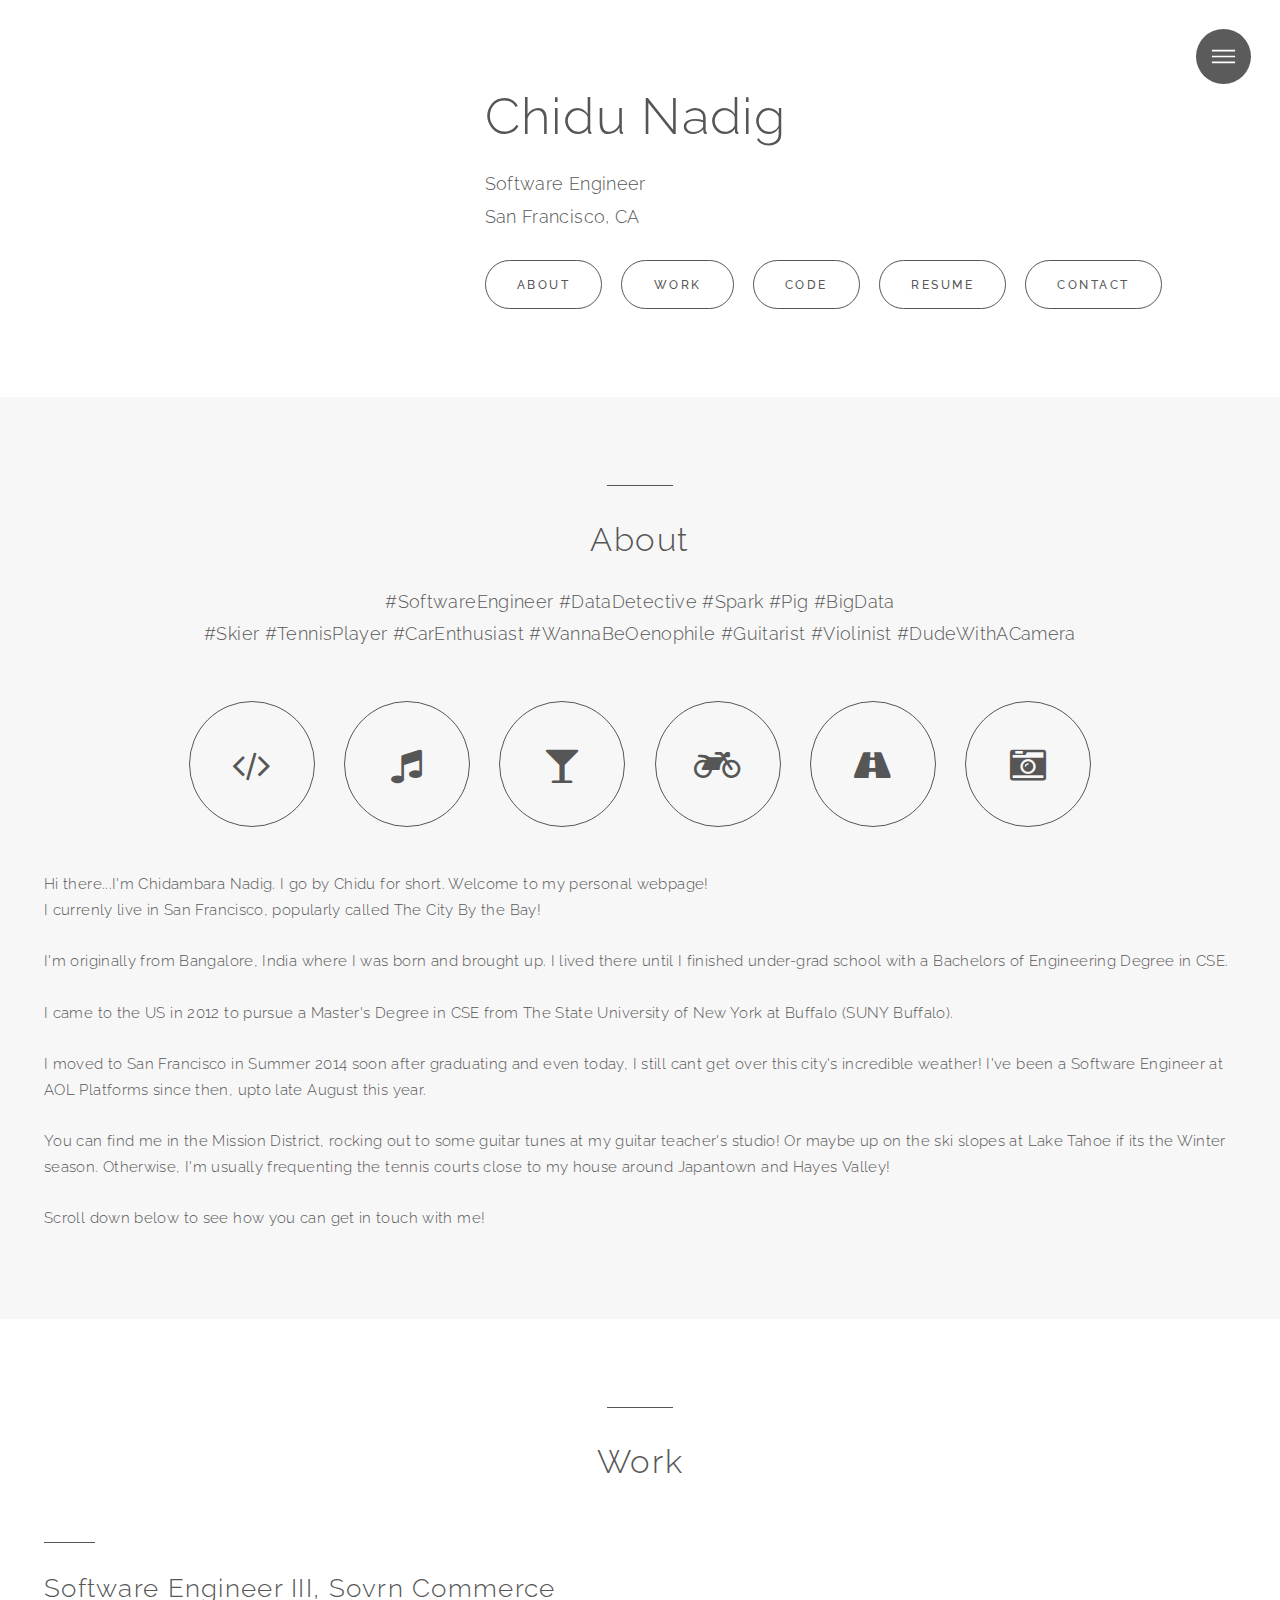
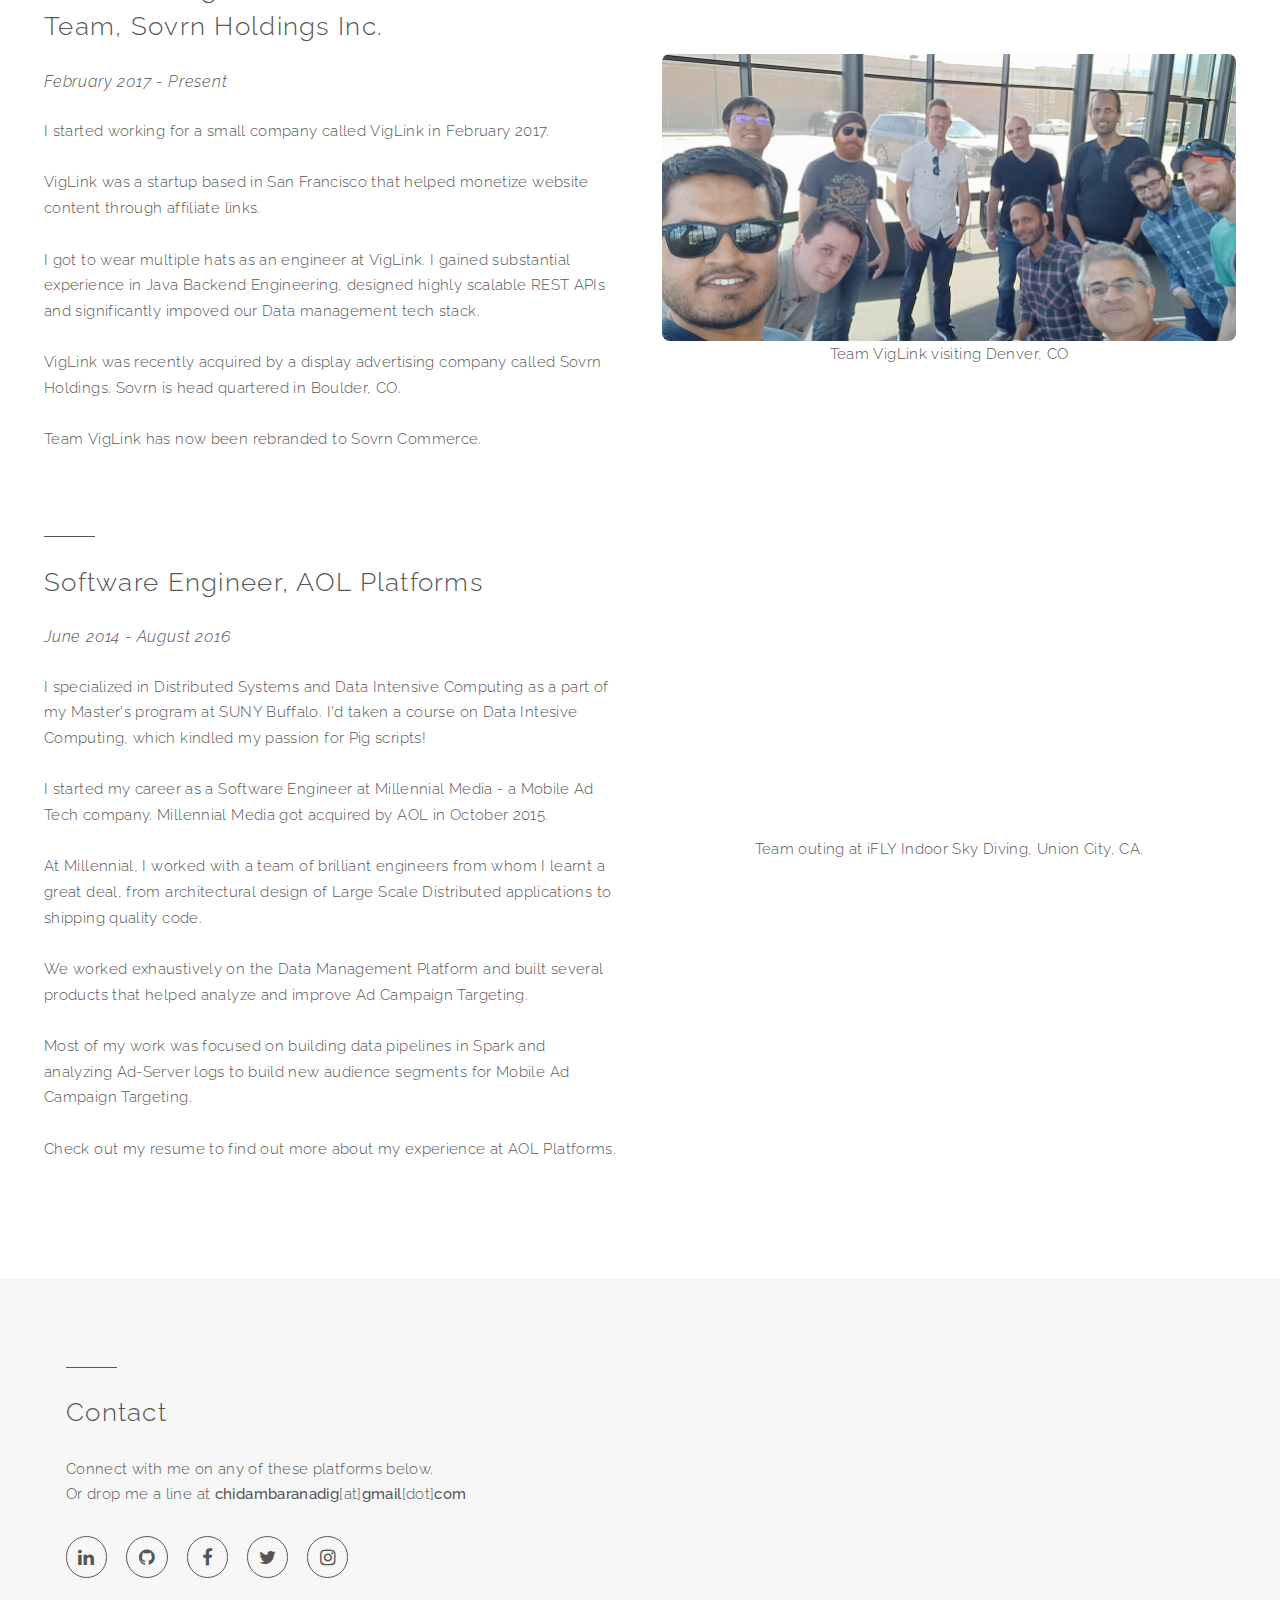
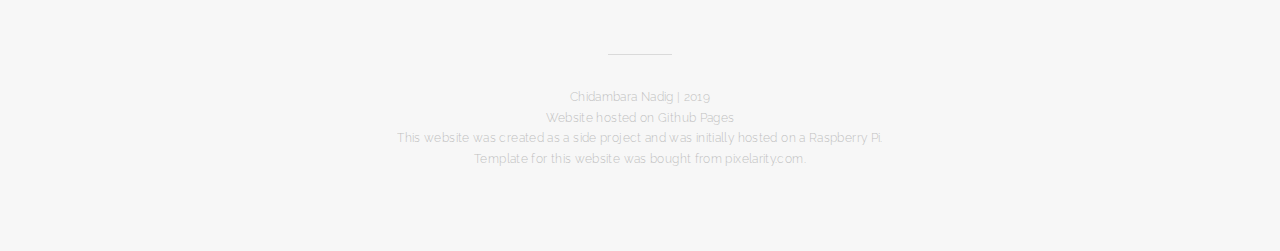
==== commit c4d8c0c3: "Remove OpenRTB Test Page ; Change title name to Chidu" ====
--- a/index.html
+++ b/index.html
@@ -34,7 +34,6 @@
 					<li><a href="#work">Work</a></li>
 					<li><a href="#contact">Contact</a></li>
                     <li><a href="viglink_test_page.html">VigLink Test Page</a></li>
-                    <li><a href="openrtb_test_page.html">OpenRTB Test Page</a></li>
 				</ul>
 			</nav>
 
@@ -47,7 +46,7 @@
 							<span class="image"><img src="images/profile_photo.jpg" alt="" /></span>
 							<div class="content">
 								<header>
-									<h1>Chidambara Nadig</h1>
+									<h1>Chidu Nadig</h1>
 									<p>Software Engineer<br />
 									San Francisco, CA</p>
 								</header>
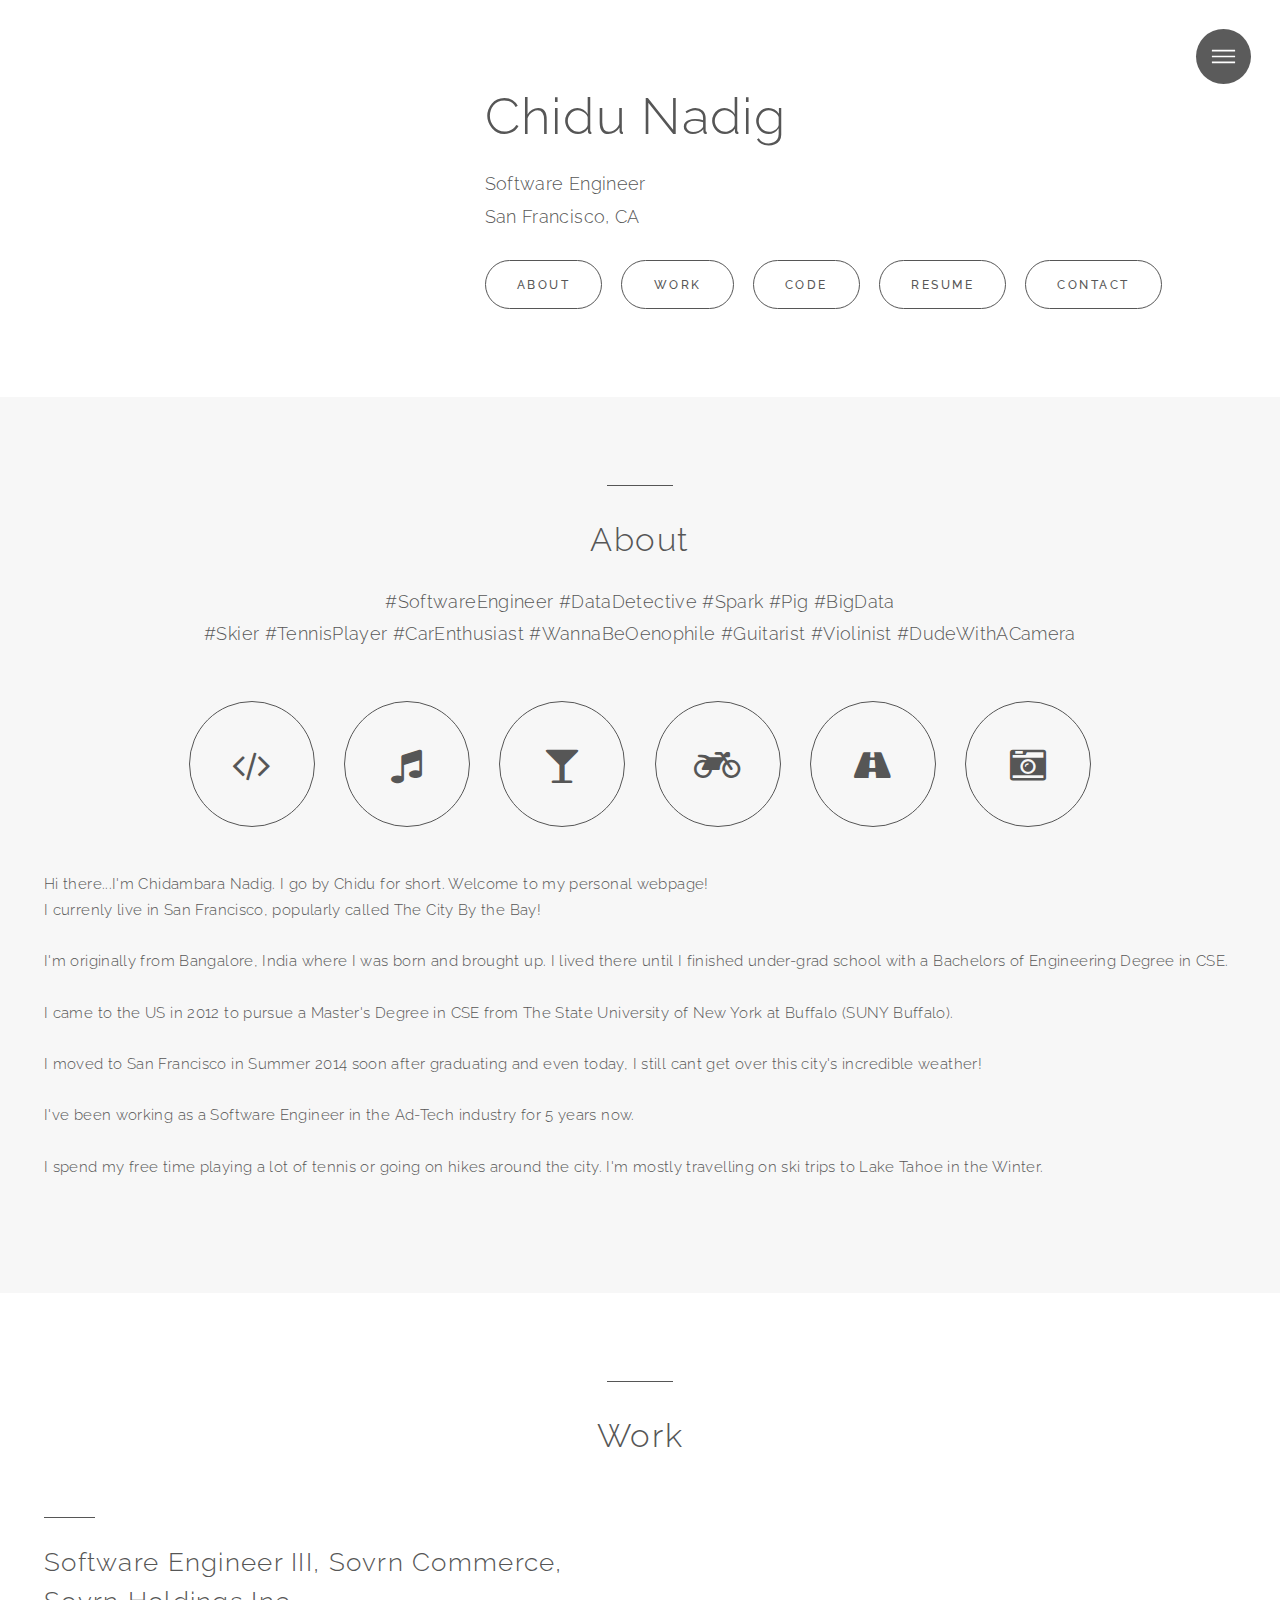
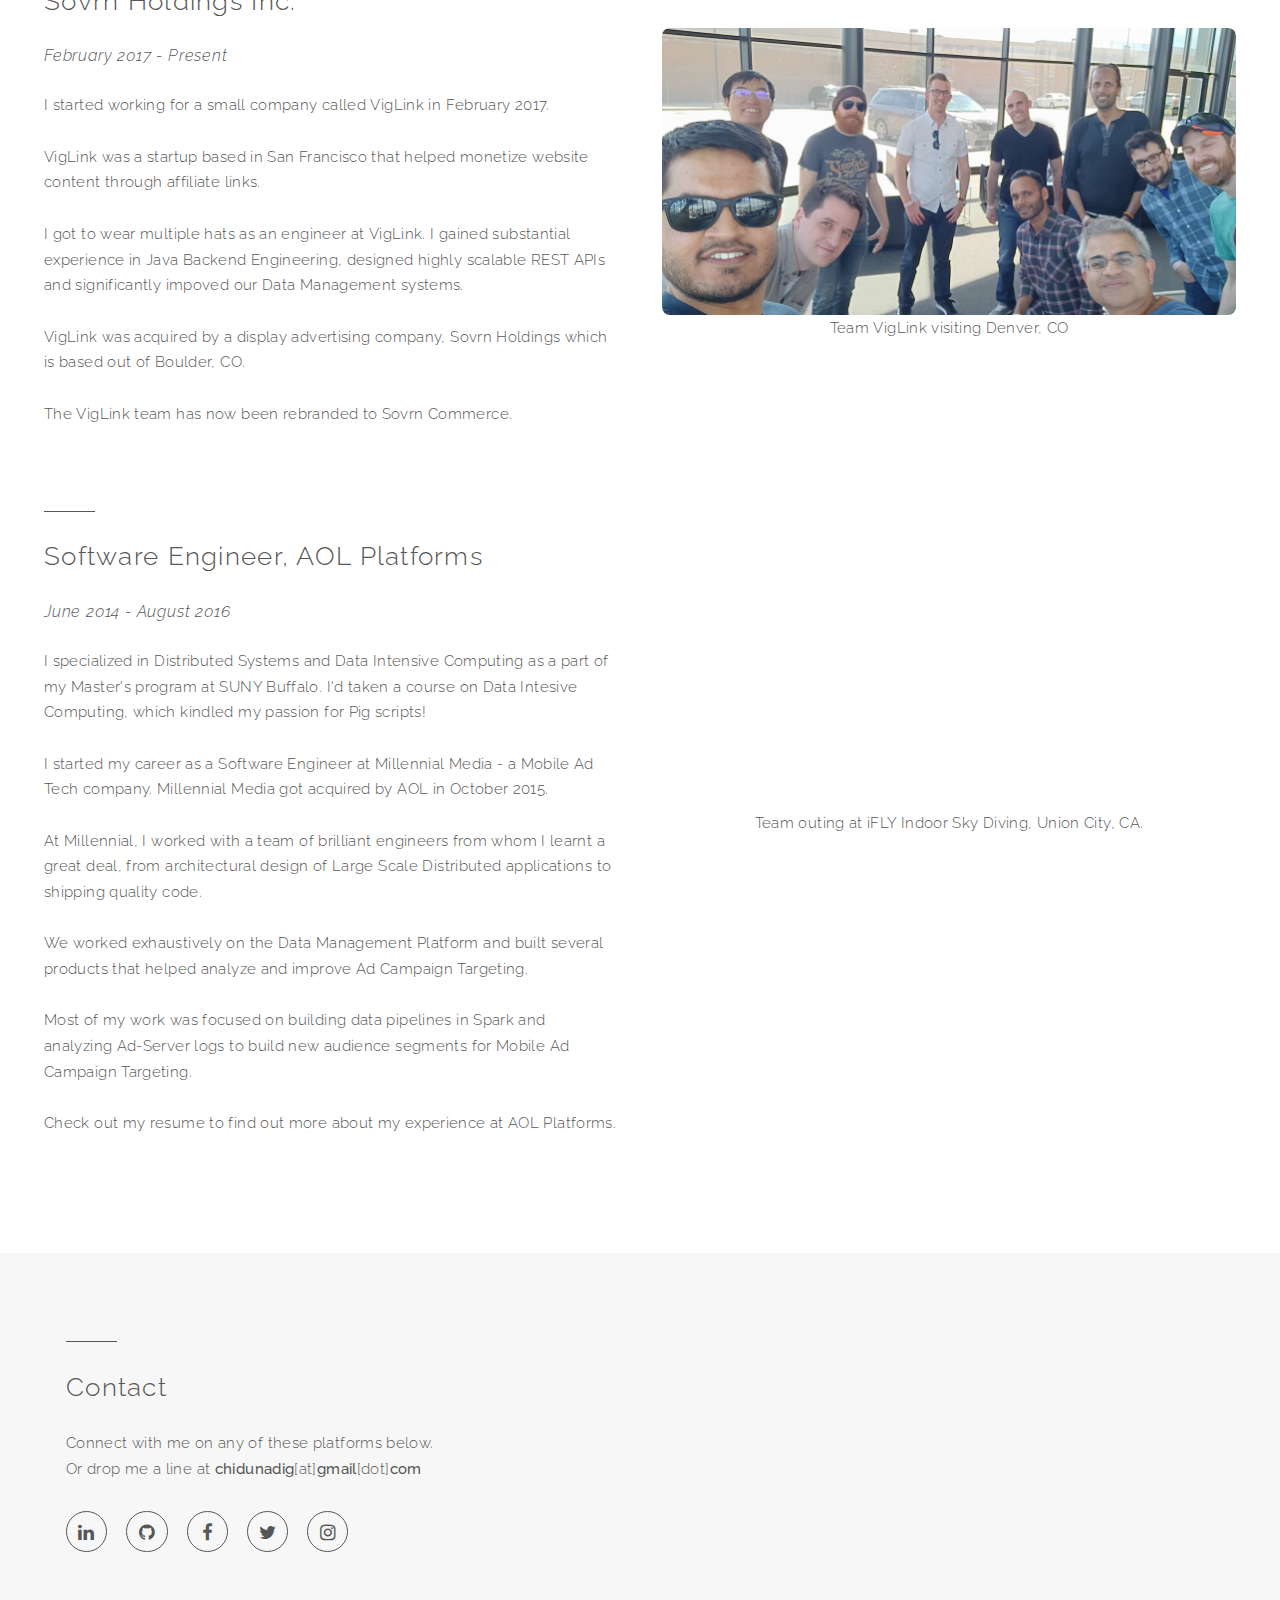
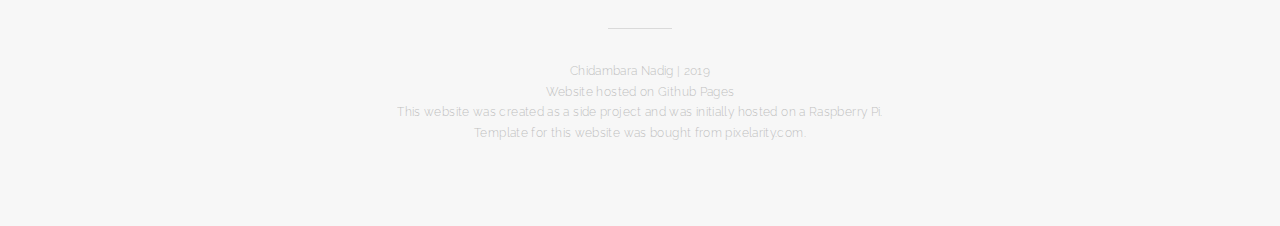
==== commit 55fd9511: "Update ABOUT section" ====
--- a/index.html
+++ b/index.html
@@ -86,11 +86,11 @@
 
 							I came to the US in 2012 to pursue a Master's Degree in CSE from  The State University of New York at Buffalo (SUNY Buffalo).<br/><br/>
 
-							I moved to San Francisco in Summer 2014 soon after graduating and even today, I still cant get over this city's incredible weather! I've been a Software Engineer at AOL Platforms since then, upto late August this year.<br/><br/>
+							I moved to San Francisco in Summer 2014 soon after graduating and even today, I still cant get over this city's incredible weather!<br/><br/>
 
-							You can find me in the Mission District, rocking out to some guitar tunes at my guitar teacher's studio! Or maybe up on the ski slopes at Lake Tahoe if its the Winter season. Otherwise, I'm usually frequenting the tennis courts close to my house around Japantown and Hayes Valley!<br/><br/>
+							I've been working as a Software Engineer in the Ad-Tech industry for 5 years now.<br/><br/>
 
-							Scroll down below to see how you can get in touch with me!</p>
+							I spend my free time playing a lot of tennis or going on hikes around the city. I'm mostly travelling on ski trips to Lake Tahoe in the Winter.<br/><br/>
 						</div>						
 					</section>
 
@@ -105,7 +105,7 @@
 
 								<div class="content">
 									<header>
-										<h3>Software Engineer III, Sovrn Commerce Team, Sovrn Holdings Inc.</h3>
+										<h3>Software Engineer III, Sovrn Commerce, Sovrn Holdings Inc.</h3>
 										
 									</header>
 									<h4><i>February 2017 - Present</i></h4>
@@ -113,12 +113,11 @@
 
 										VigLink was a startup based in San Francisco that helped monetize website content through affiliate links.<br/><br/>
 
-										I got to wear multiple hats as an engineer at VigLink. I gained substantial experience in Java Backend Engineering, designed highly scalable REST APIs and significantly impoved our Data management tech stack.<br/><br/>
+										I got to wear multiple hats as an engineer at VigLink. I gained substantial experience in Java Backend Engineering, designed highly scalable REST APIs and significantly impoved our Data Management systems.<br/><br/>
 
-										VigLink was recently acquired by a display advertising company called Sovrn Holdings. Sovrn is head quartered
-										in Boulder, CO.<br/><br/>
+										VigLink was acquired by a display advertising company, Sovrn Holdings which is based out of Boulder, CO.<br/><br/>
 
-										Team VigLink has now been rebranded to Sovrn Commerce.<br/><br/>
+										The VigLink team has now been rebranded to Sovrn Commerce.<br/><br/>
 									</p>
 								</div>
 							</section>
@@ -156,7 +155,7 @@
 								<header>
 									<h3>Contact</h3>
 								</header>
-								<p>Connect with me on any of these platforms below.<br/>Or drop me a line at <b>chidambaranadig</b>[at]<b>gmail</b>[dot]<b>com</b></p>
+								<p>Connect with me on any of these platforms below.<br/>Or drop me a line at <b>chidunadig</b>[at]<b>gmail</b>[dot]<b>com</b></p>
 								<ul class="icons">
 									<li><a href="https://www.linkedin.com/in/cnadig" class="icon fa-linkedin"><span class="label">Snapchat</span></a></li>
 									<li><a href="https://github.com/chidambaranadig" class="icon fa-github"><span class="label">GitHub</span></a></li>
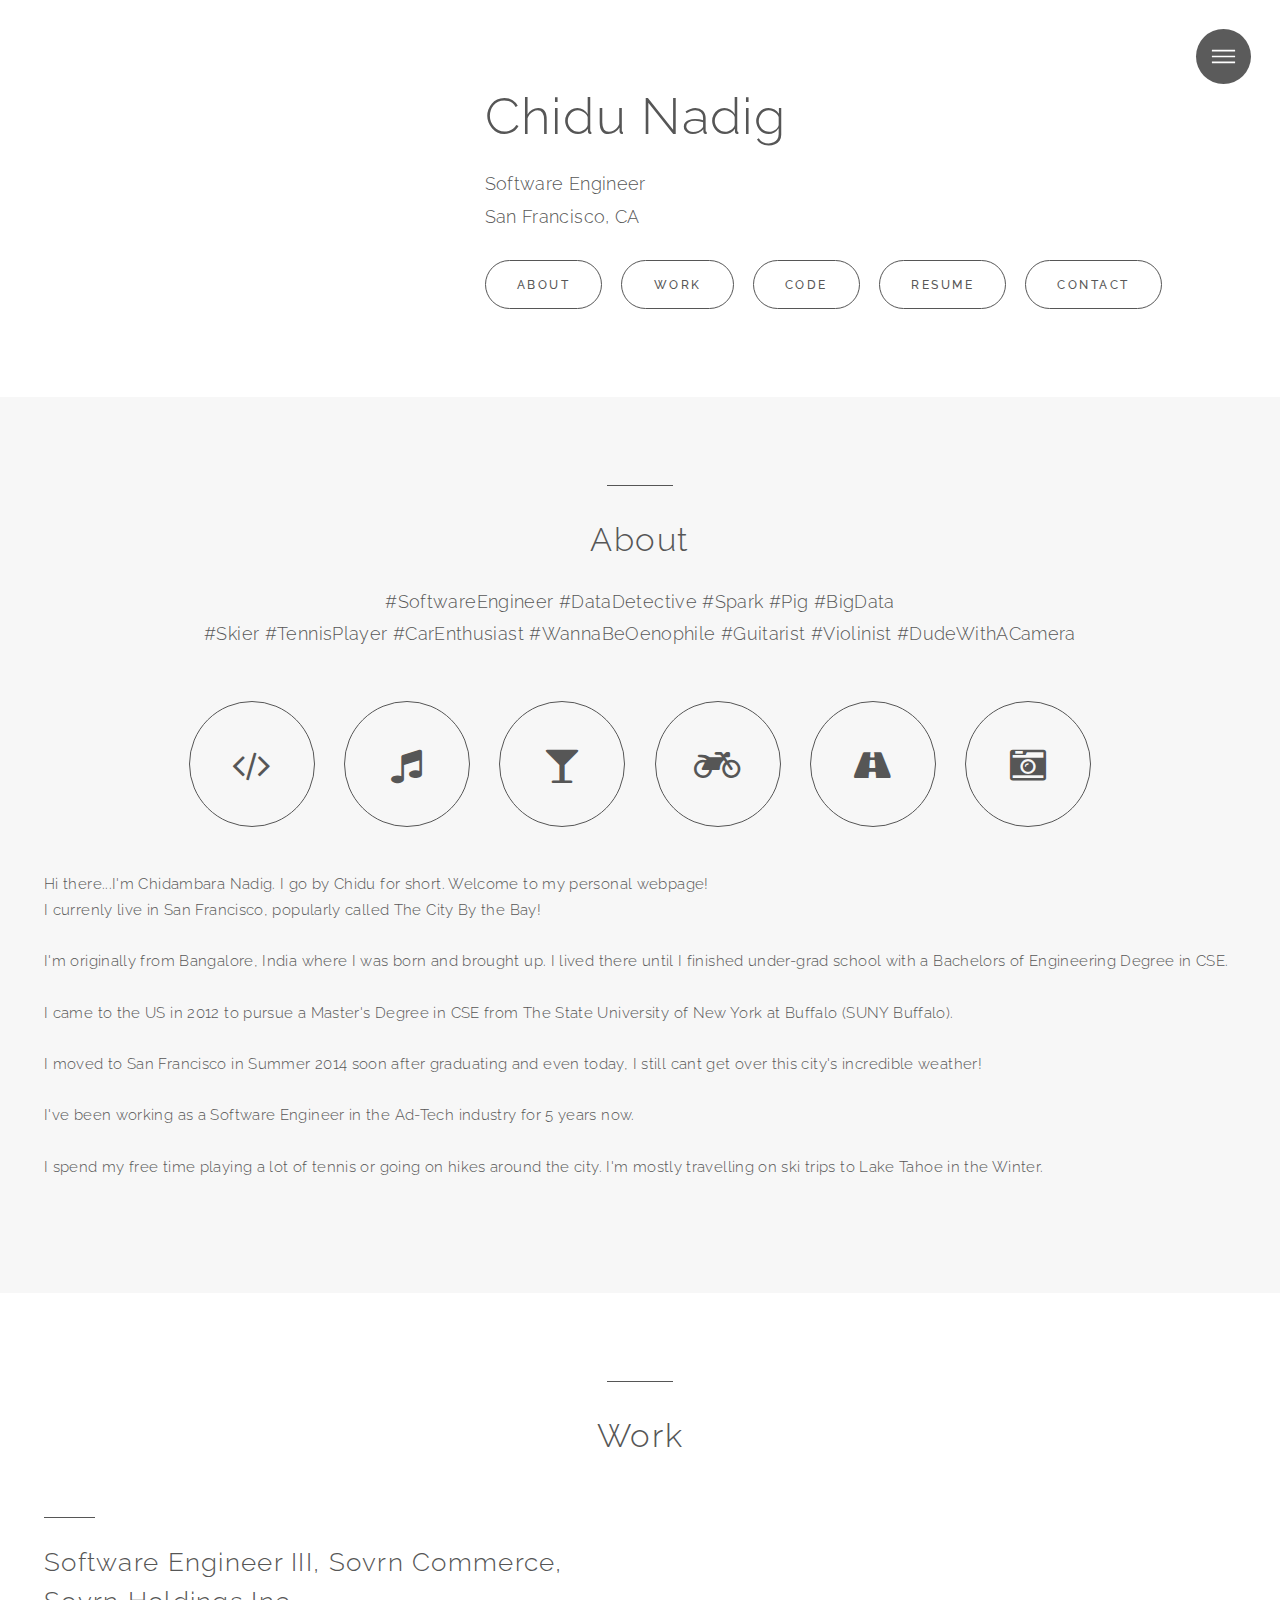
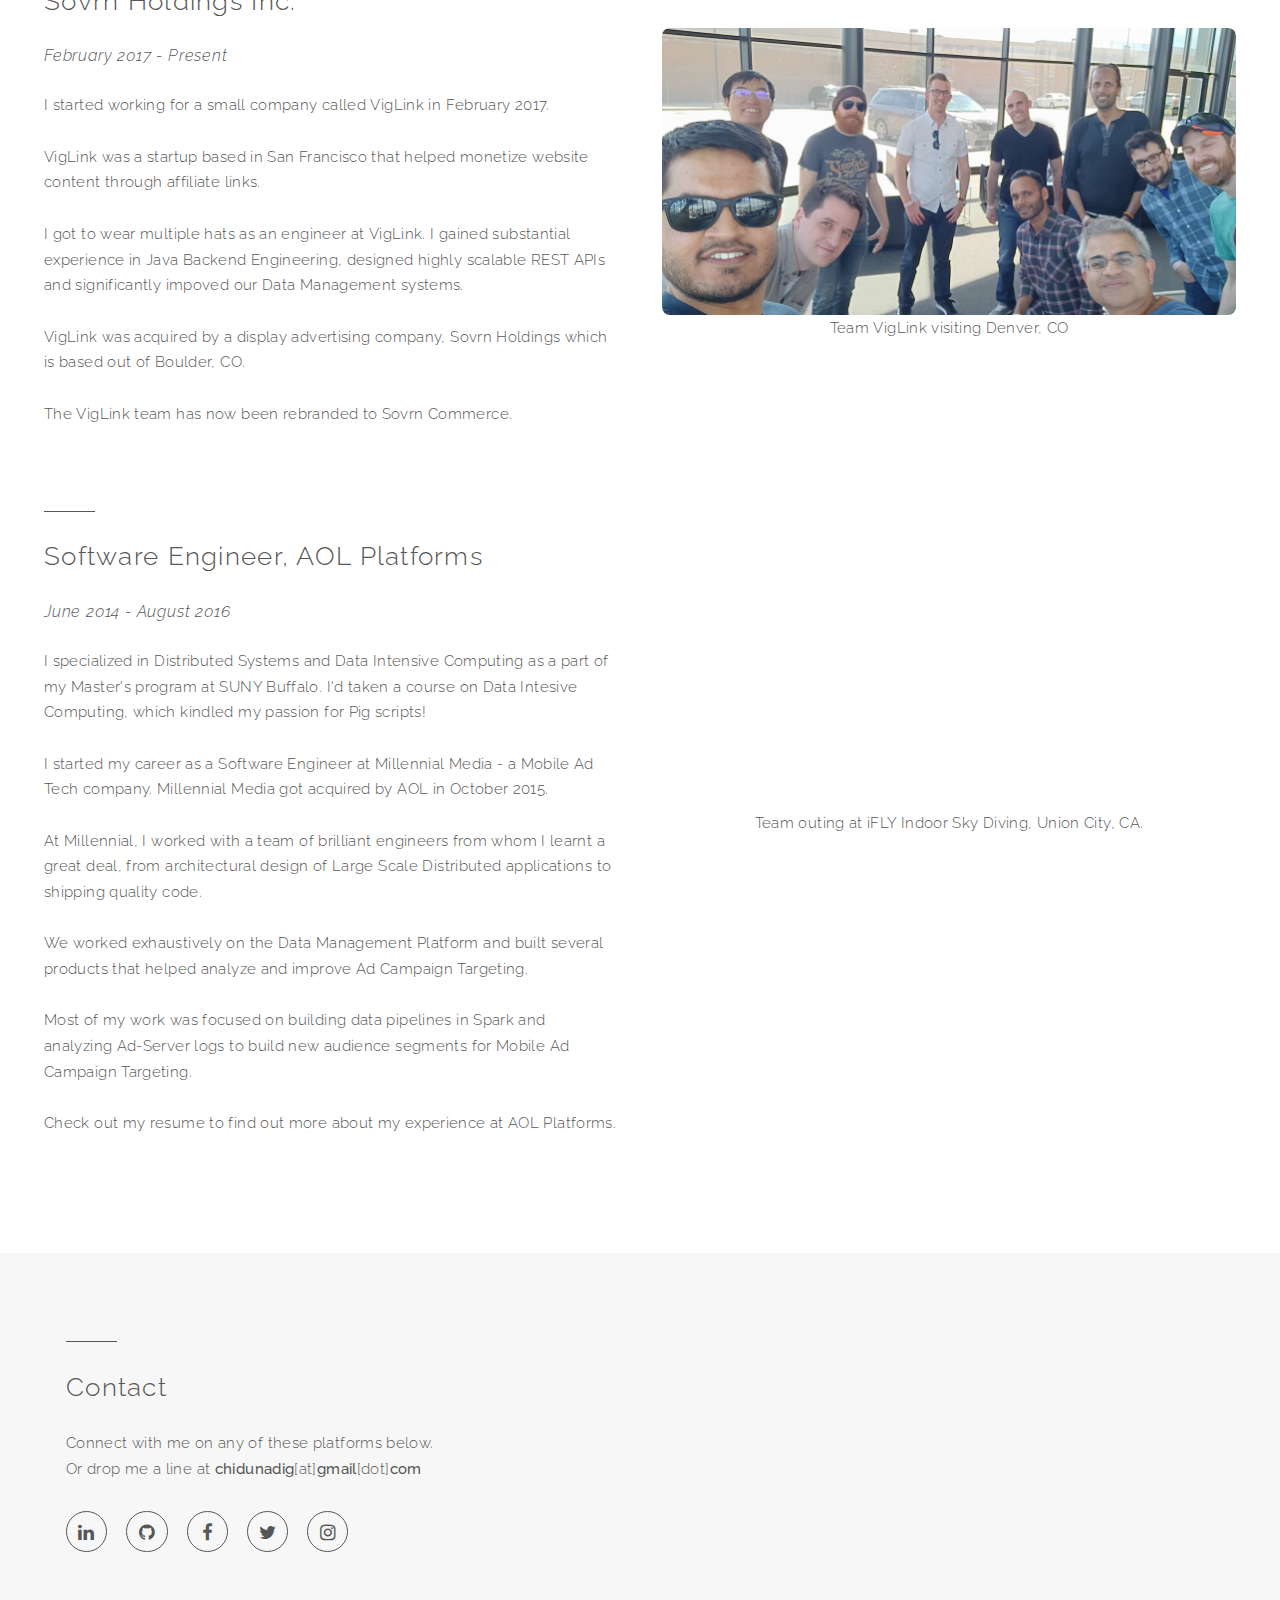
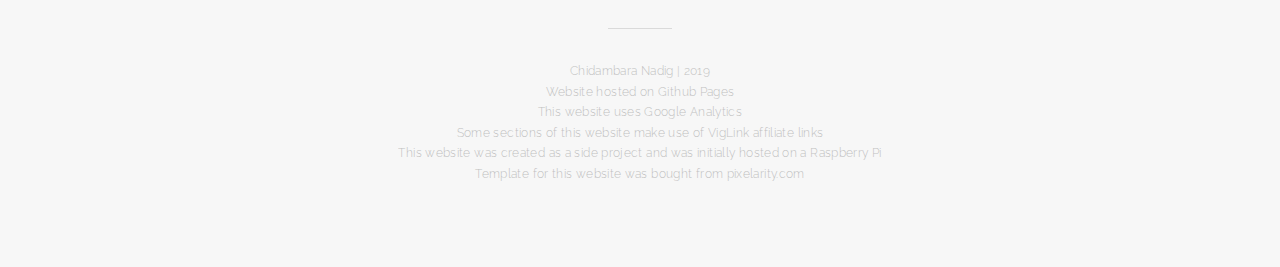
==== commit 5bcdb9d2: "Update Footer notes" ====
--- a/index.html
+++ b/index.html
@@ -168,8 +168,10 @@
 						<div class="copyright">
 							<p>Chidambara Nadig | 2019<br/>
 							Website hosted on Github Pages<br/>
-							This website was created as a side project and was initially hosted on a Raspberry Pi.<br/>
-							Template for this website was bought from pixelarity.com.</p>
+							This website uses Google Analytics<br/>
+							Some sections of this website make use of VigLink affiliate links<br/>
+							This website was created as a side project and was initially hosted on a Raspberry Pi<br/>
+							Template for this website was bought from pixelarity.com</p>
 						</div>
 					</section>
 
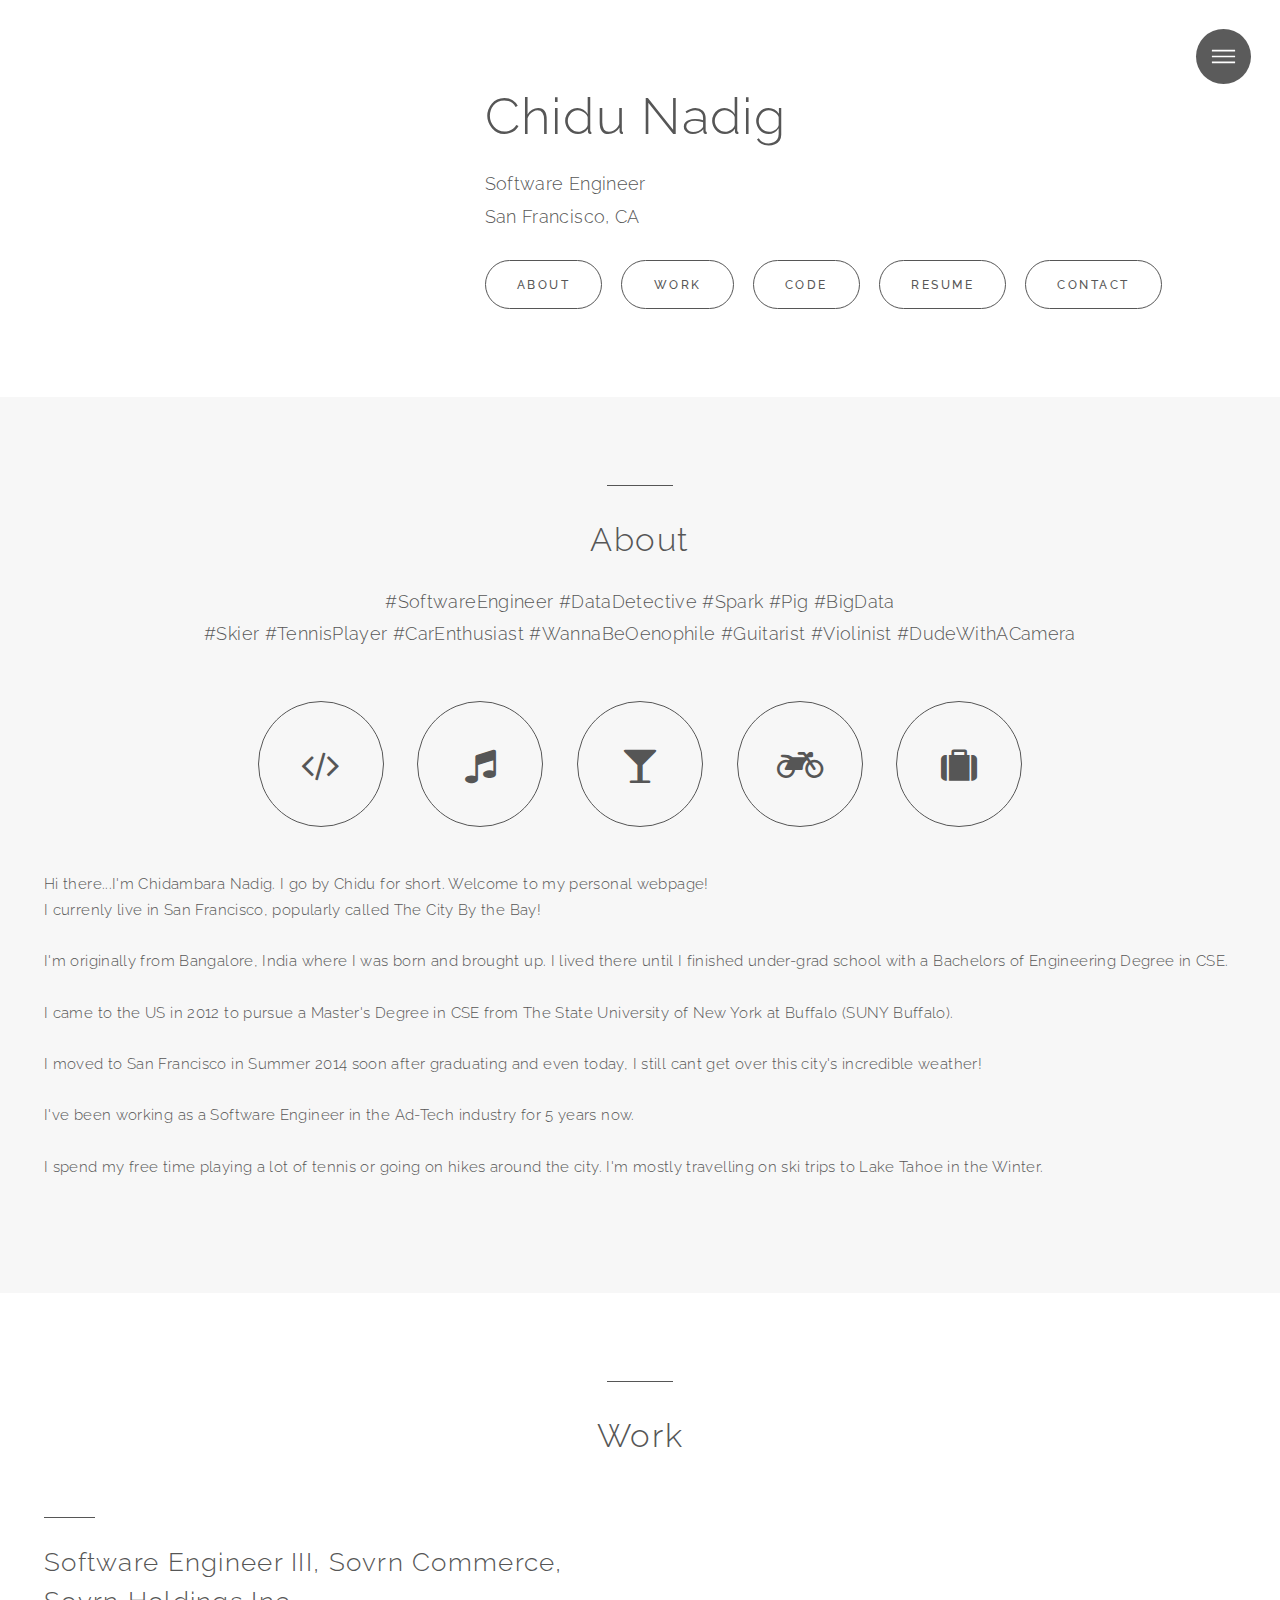
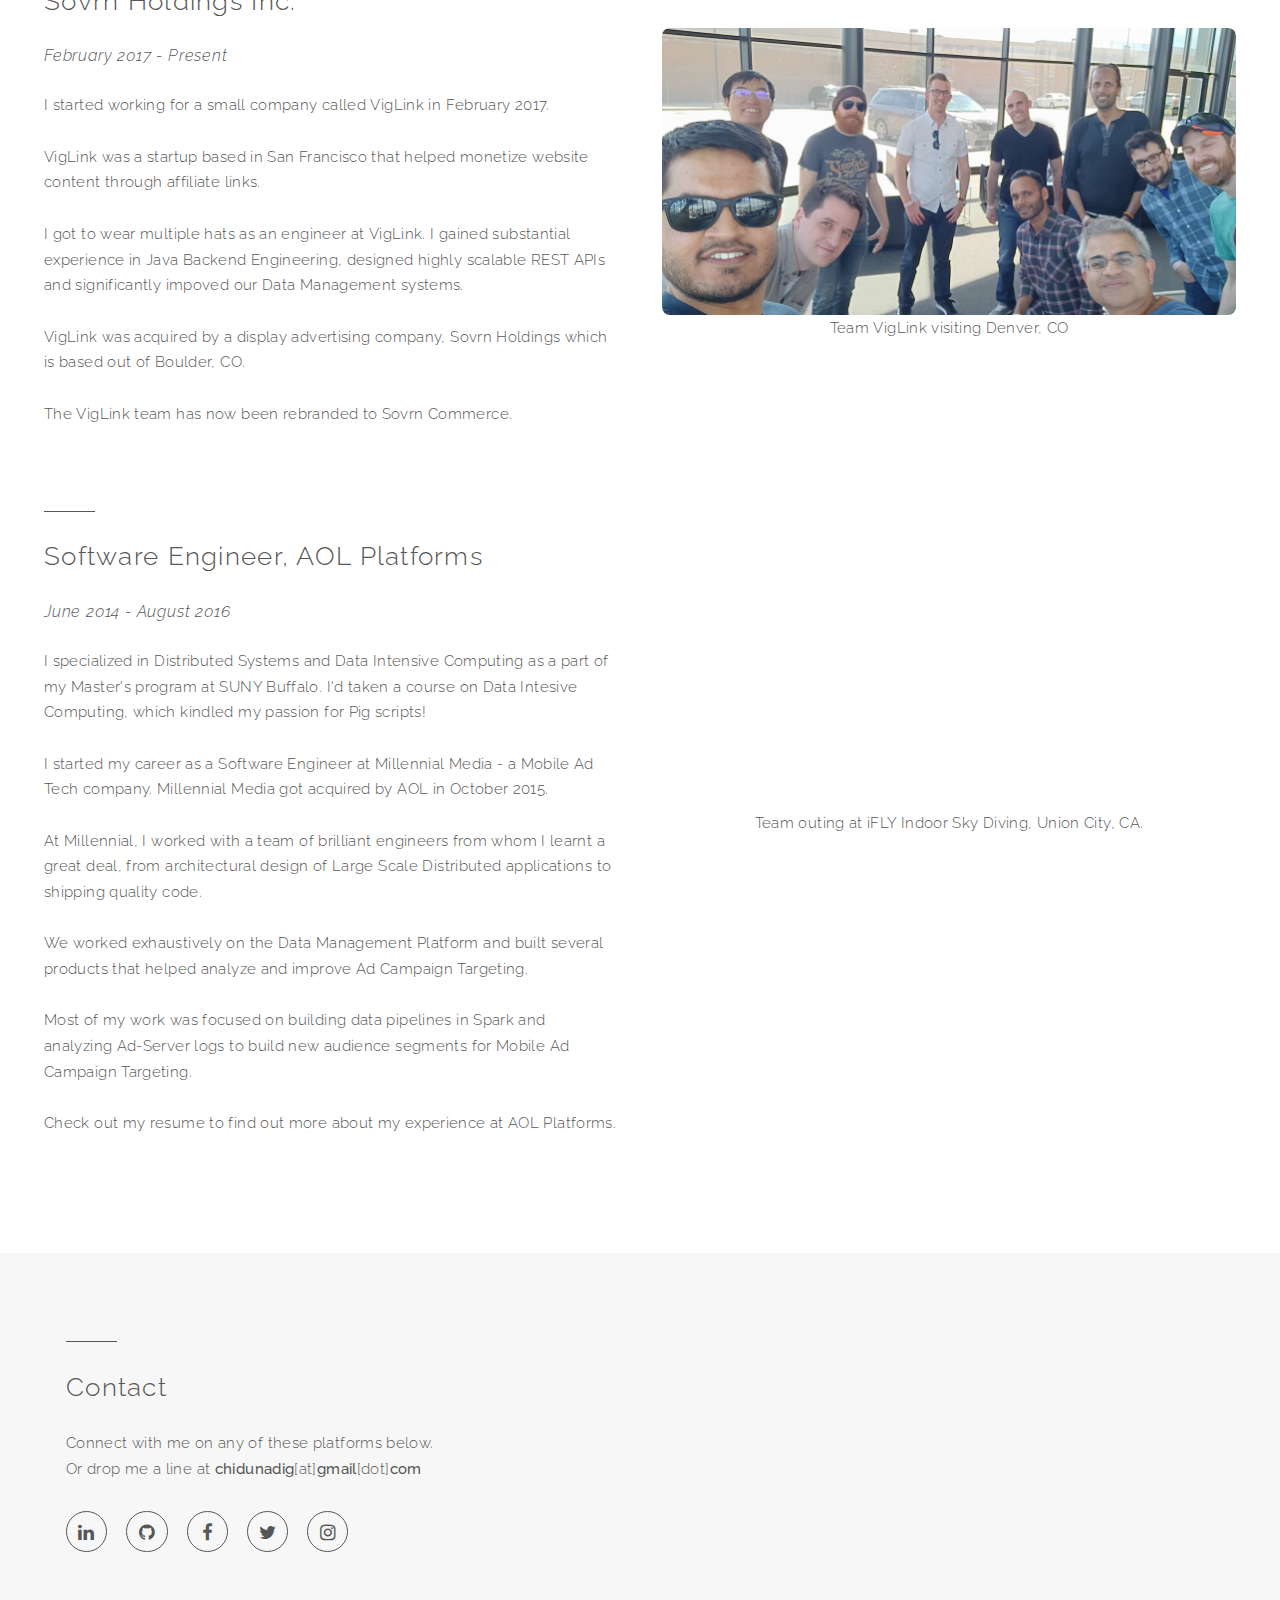
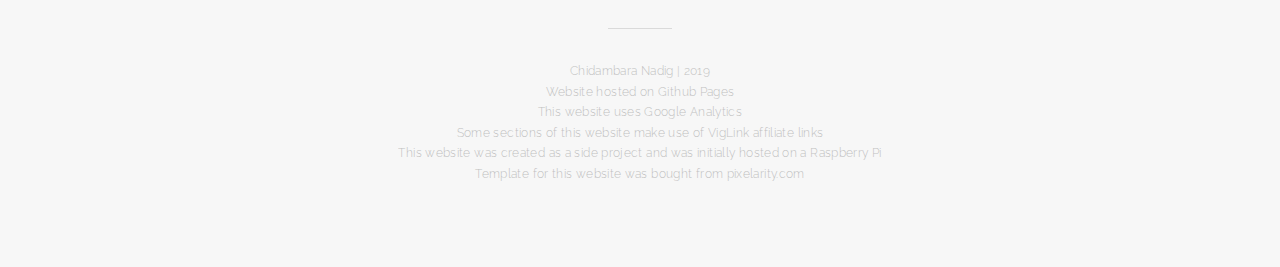
==== commit 00a70e4b: "Update Resume" ====
--- a/index.html
+++ b/index.html
@@ -72,12 +72,11 @@
 								#Skier #TennisPlayer #CarEnthusiast #WannaBeOenophile #Guitarist #Violinist #DudeWithACamera</p>
 							</header>
 							<ul class="icons major style2">
-								<li><span class="icon fa-code"><span class="label">Engineer</span></span></li><li>
-								<span class="icon fa-music"><span class="label">Music Lover</span></span></li><li>
-								<span class="icon fa-glass"><span class="label">Oenophile</span></span></li><li>
-								<span class="icon fa-motorcycle"><span class="label">Traveller</span></span></li><li>
-								<span class="icon fa-road"><span class="label">Traveller</span></span></li><li>
-								<span class="icon fa-camera-retro"><span class="label">Enjoys Photography</span></span></li>
+								<li><span class="icon fa-code"></span></li>
+								<li><span class="icon fa-music"></span></li>
+								<li><span class="icon fa-glass"></span></li>
+								<li><span class="icon fa-motorcycle"></span></li>
+								<li><span class="icon fa-suitcase"></span></li>
 							</ul>
 							<p align="left">Hi there...I'm Chidambara Nadig. I go by Chidu for short. Welcome to my personal webpage!<br />
 							I currenly live in San Francisco, popularly called The City By the Bay!<br/><br/>
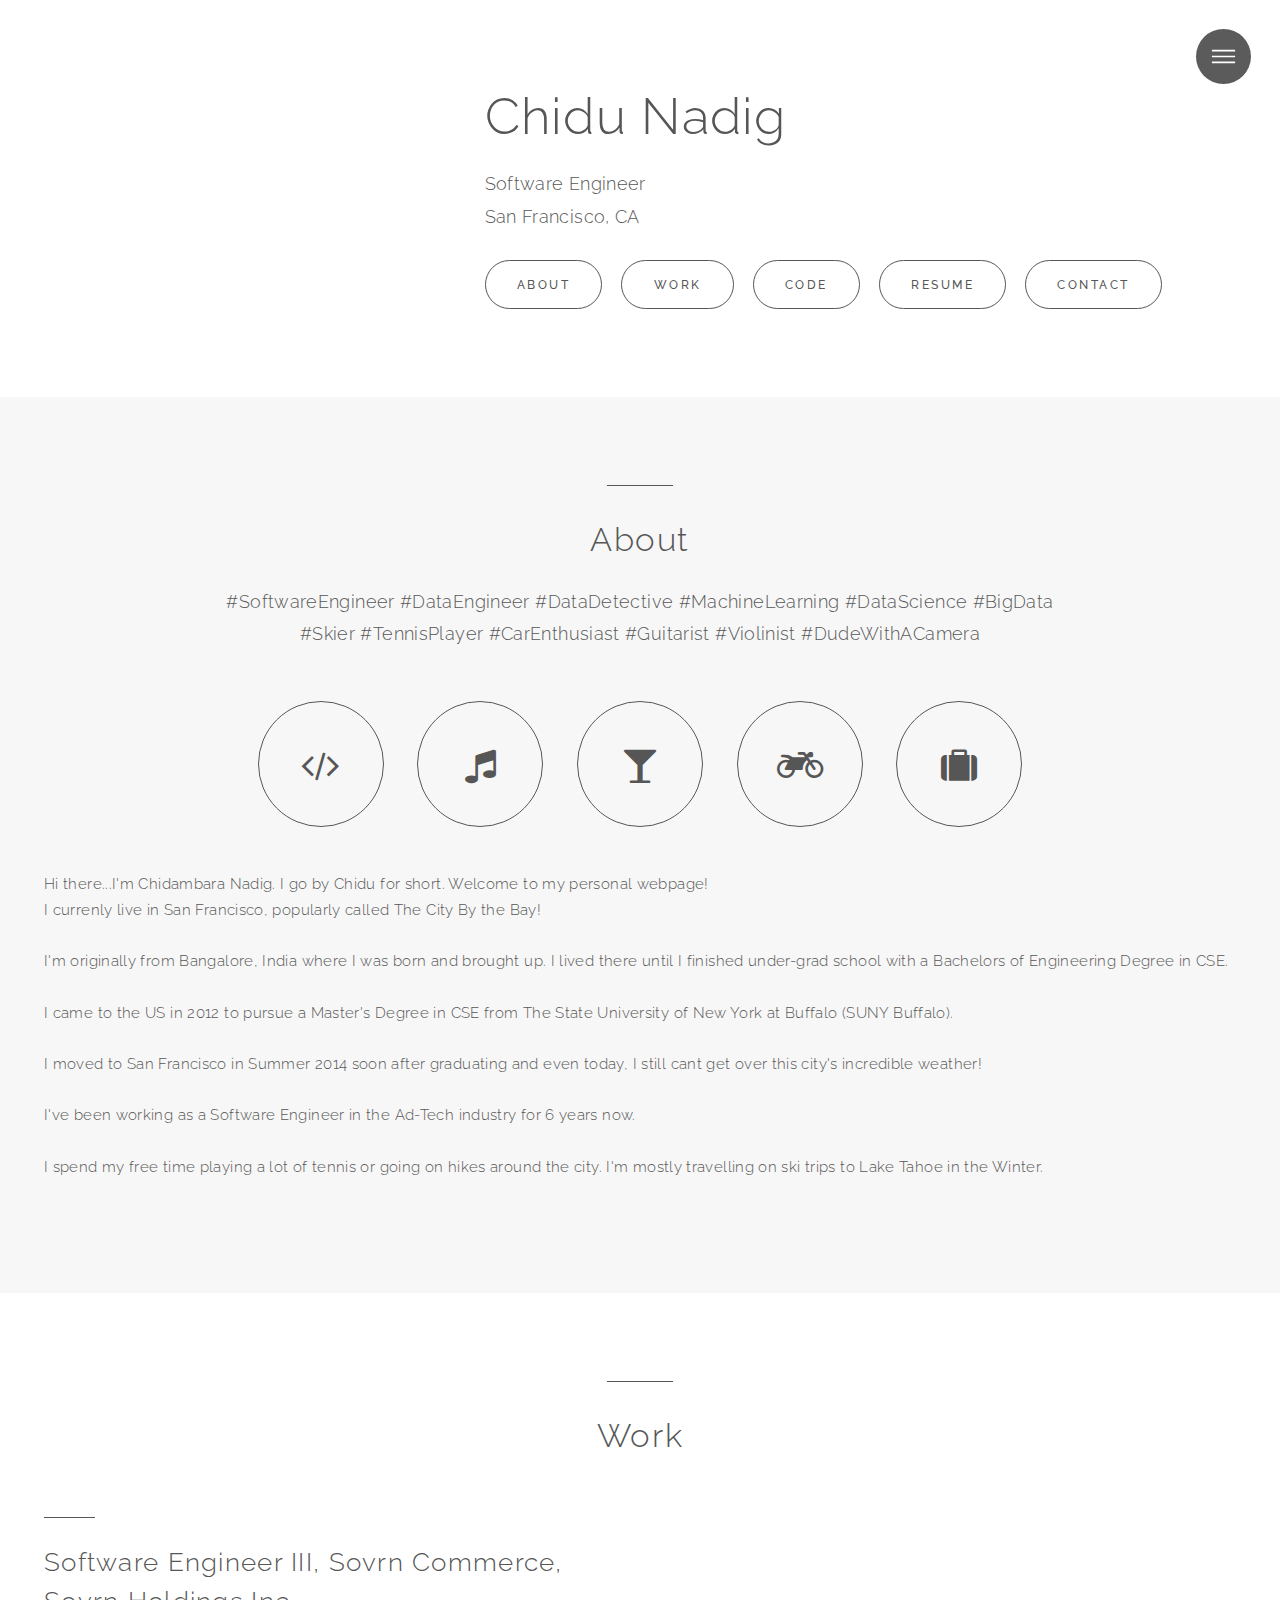
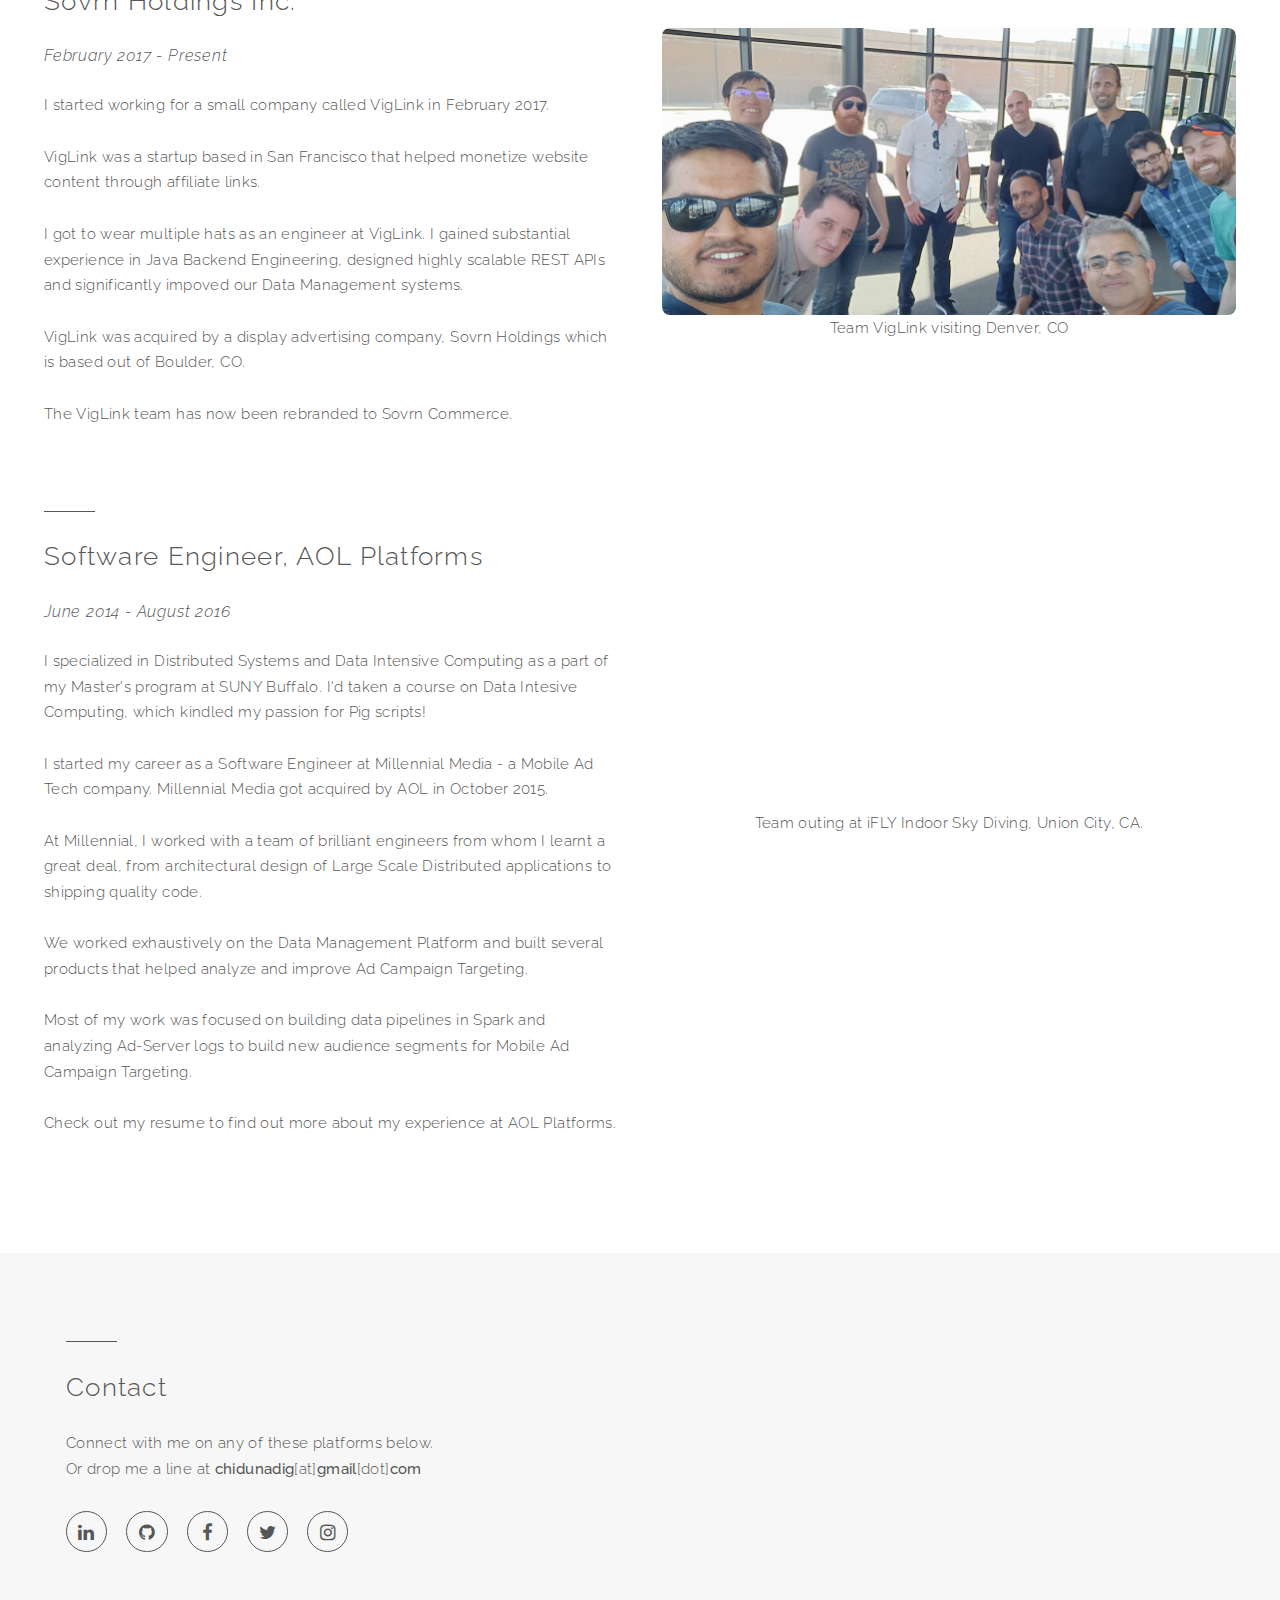
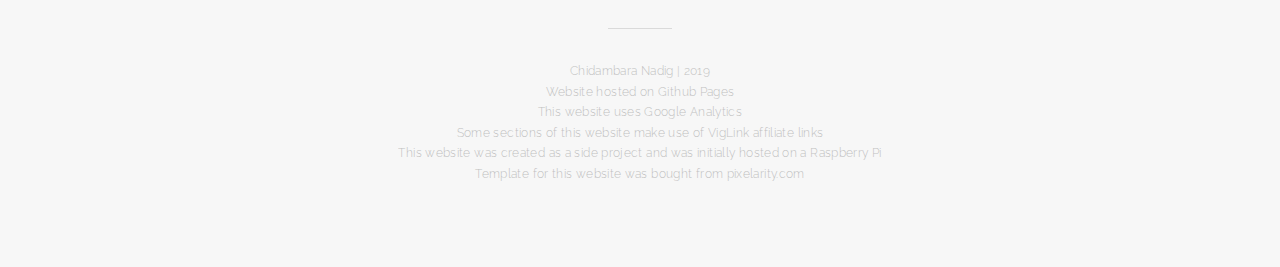
==== commit afe52ec0: "Update hashtags" ====
--- a/index.html
+++ b/index.html
@@ -68,8 +68,8 @@
 						<div id="about" class="inner">
 							<header>
 								<h2>About</h2>
-								<p>#SoftwareEngineer #DataDetective #Spark #Pig #BigData<br />
-								#Skier #TennisPlayer #CarEnthusiast #WannaBeOenophile #Guitarist #Violinist #DudeWithACamera</p>
+								<p>#SoftwareEngineer #DataEngineer #DataDetective #MachineLearning #DataScience #BigData<br />
+								#Skier #TennisPlayer #CarEnthusiast #Guitarist #Violinist #DudeWithACamera</p>
 							</header>
 							<ul class="icons major style2">
 								<li><span class="icon fa-code"></span></li>
@@ -87,7 +87,7 @@
 
 							I moved to San Francisco in Summer 2014 soon after graduating and even today, I still cant get over this city's incredible weather!<br/><br/>
 
-							I've been working as a Software Engineer in the Ad-Tech industry for 5 years now.<br/><br/>
+							I've been working as a Software Engineer in the Ad-Tech industry for 6 years now.<br/><br/>
 
 							I spend my free time playing a lot of tennis or going on hikes around the city. I'm mostly travelling on ski trips to Lake Tahoe in the Winter.<br/><br/>
 						</div>						
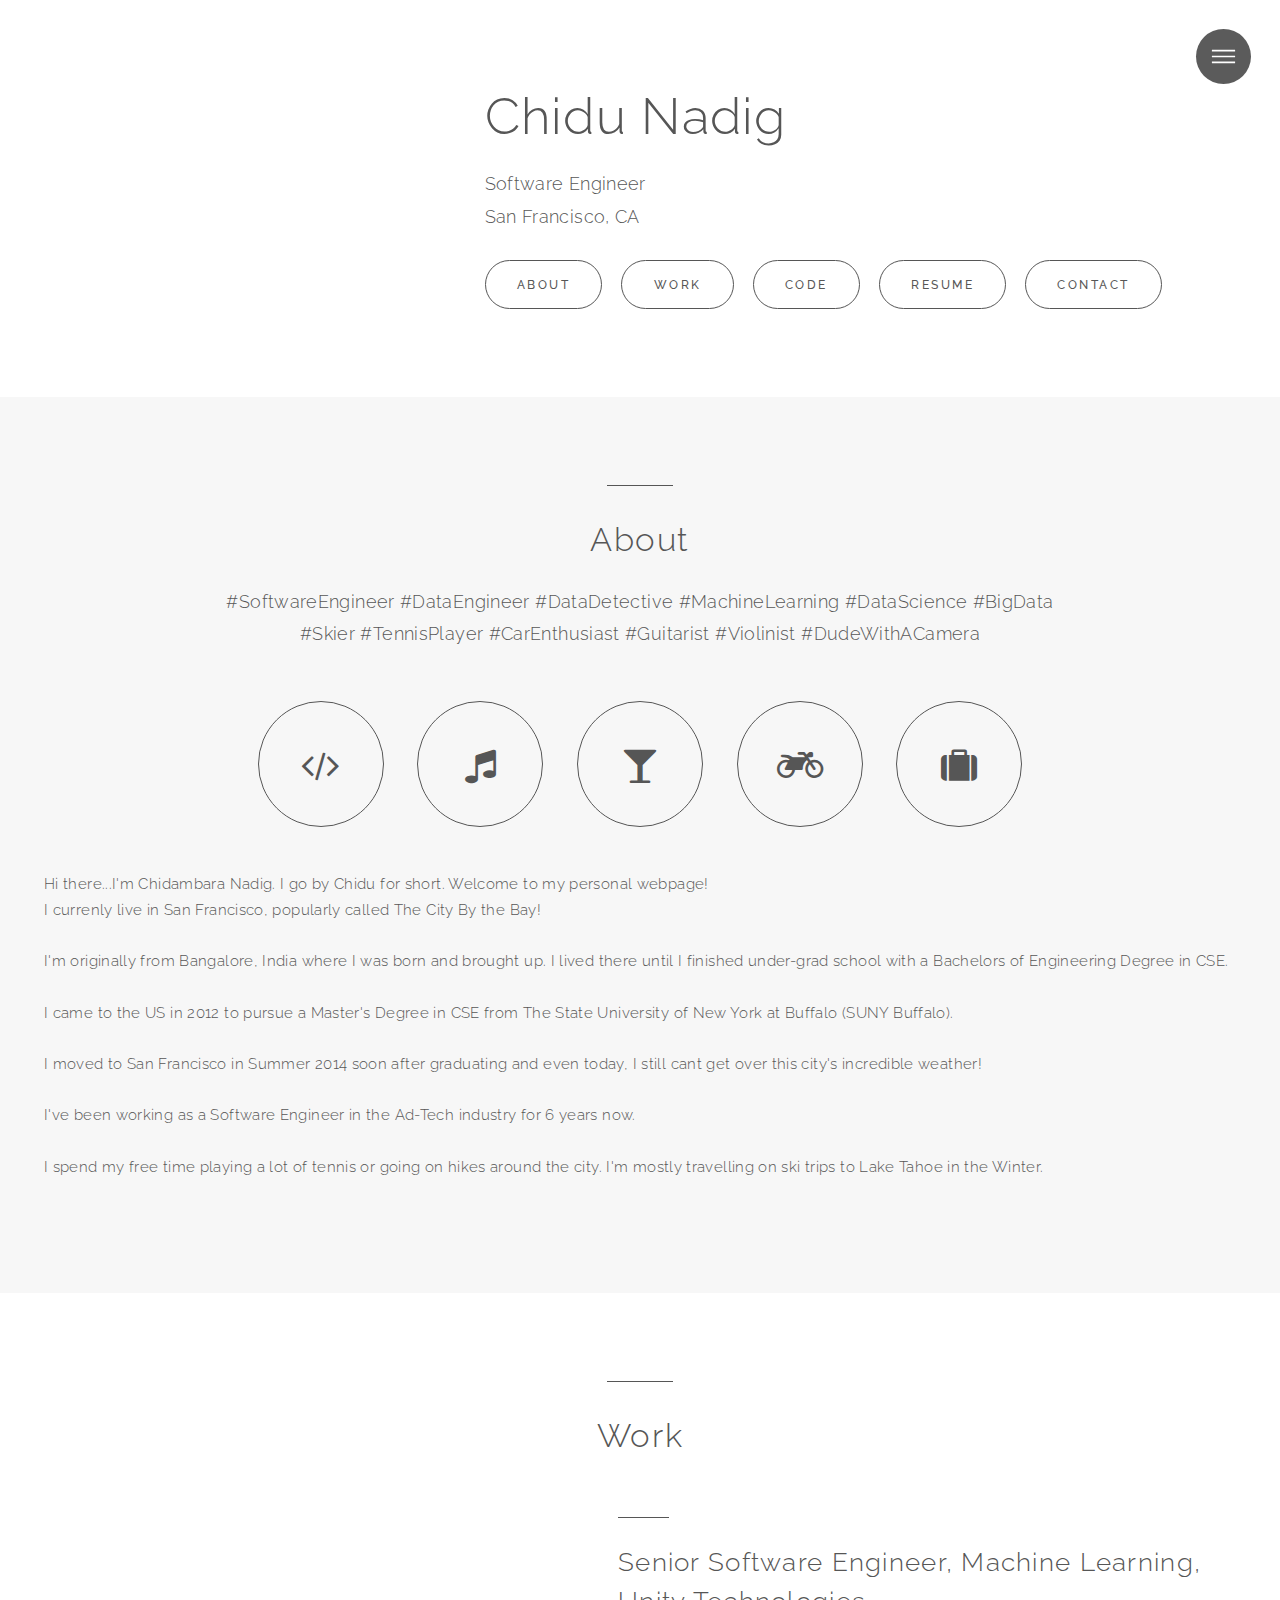
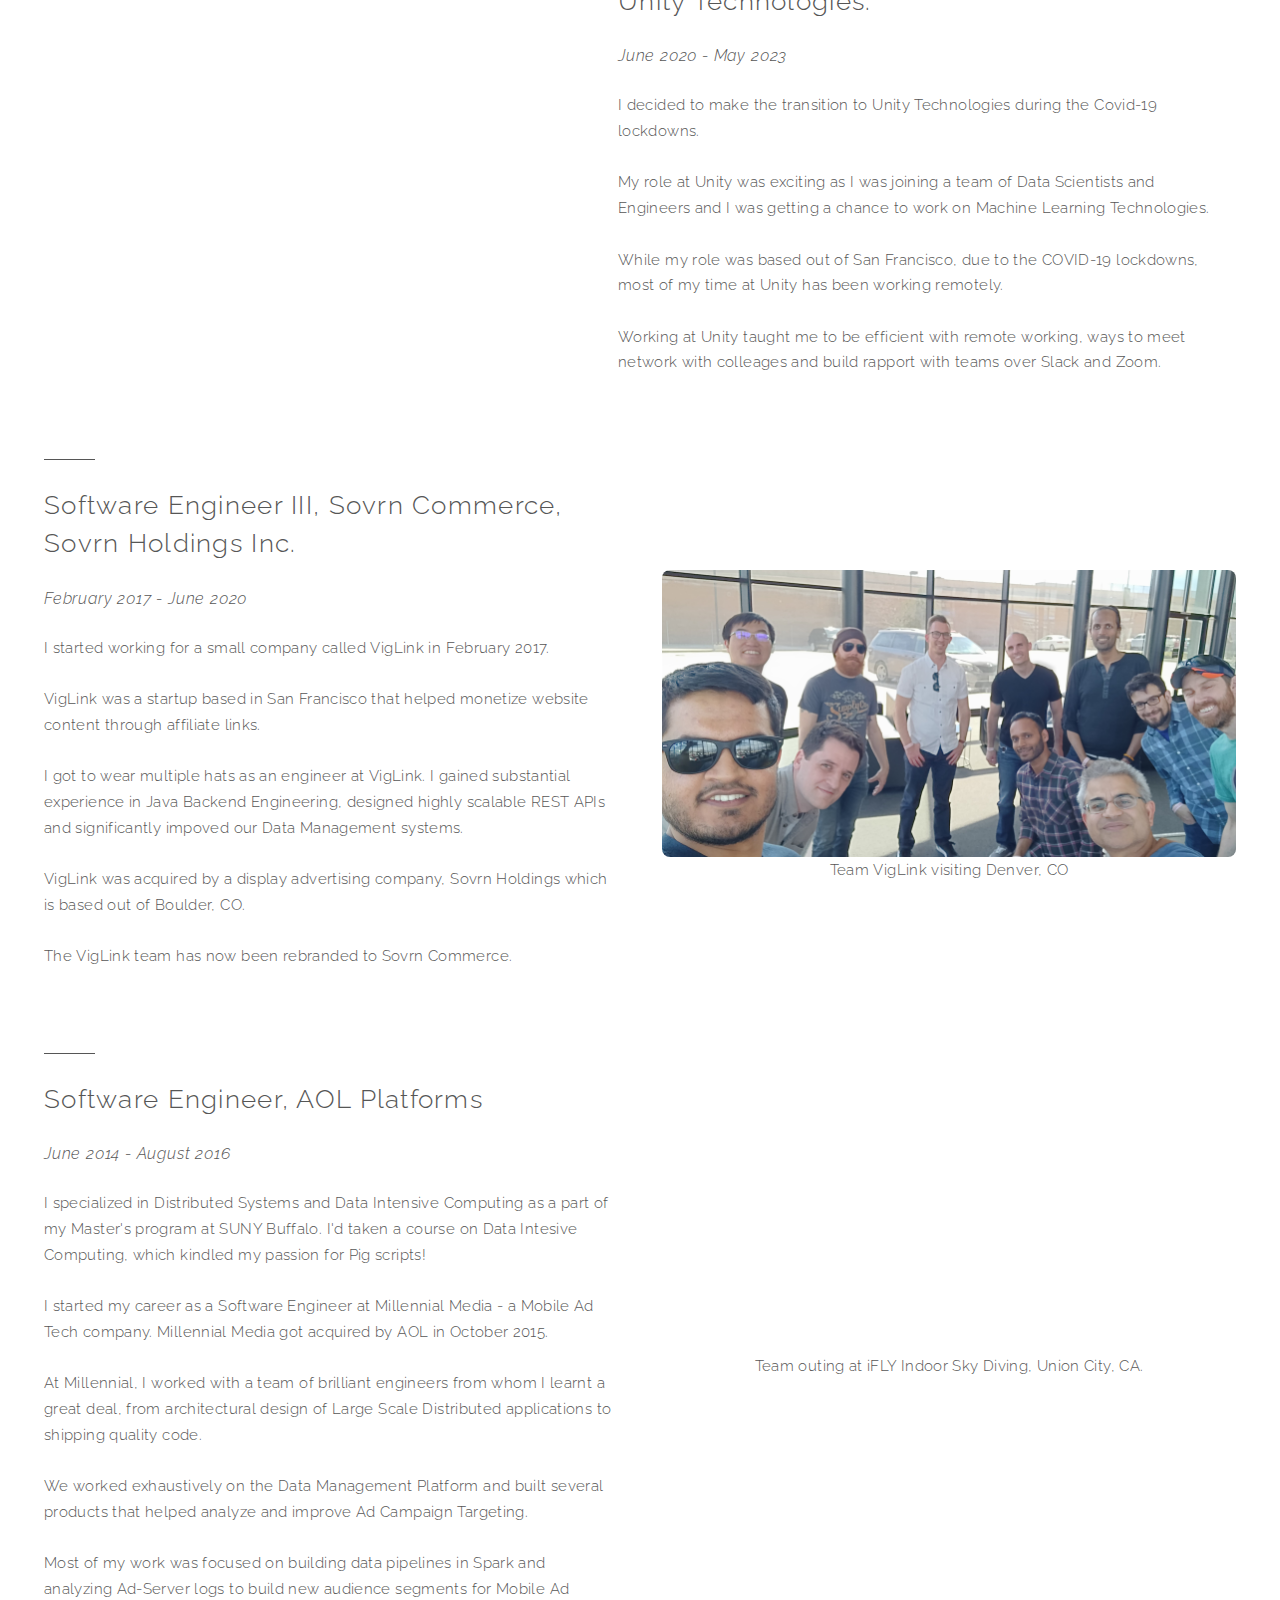
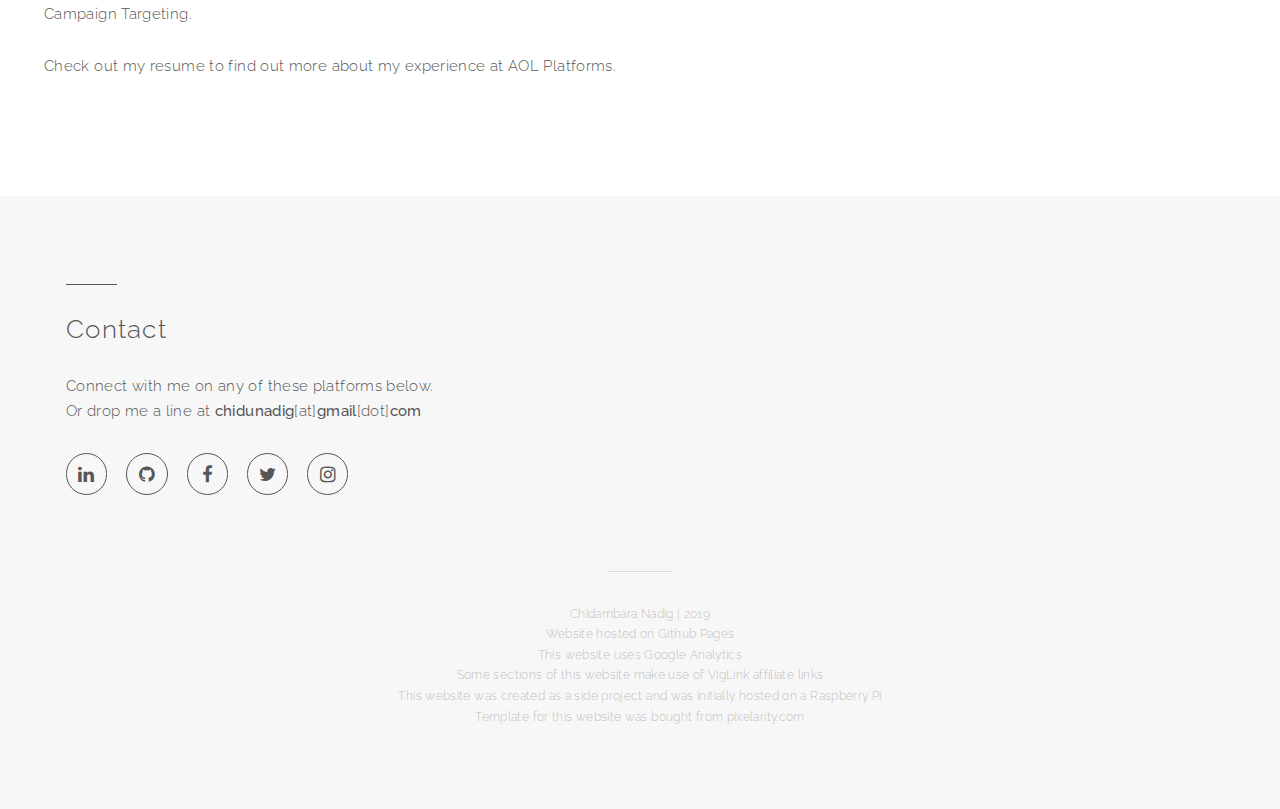
==== commit 3c5b2866: "Add Unity Technologies to Work section" ====
--- a/index.html
+++ b/index.html
@@ -100,6 +100,25 @@
 								<h2>Work</h2>
 							</header>
 							<section class="spotlight">
+								<div class="content">
+									<header>
+										<h3>Senior Software Engineer, Machine Learning, Unity Technologies.</h3>
+										
+									</header>
+									<h4><i>June 2020 - May 2023</i></h4>
+									<p>I decided to make the transition to Unity Technologies during the Covid-19 lockdowns.<br/><br/>
+
+										My role at Unity was exciting as I was joining a team of Data Scientists and Engineers and I was getting a chance to work on Machine Learning Technologies.<br/><br/>
+
+										While my role was based out of San Francisco, due to the COVID-19 lockdowns, most of my time at Unity has been working remotely.<br/><br/>
+
+										Working at Unity taught me to be efficient with remote working, ways to meet network with colleages and build rapport with teams over Slack and Zoom.<br/><br/>
+									</p>
+								</div>
+							</section>
+						</div>
+						<div id="work2" class="inner">
+							<section class="spotlight">
 								<span align="center" class="image"><img src="images/team_viglink.jpg" alt="" />Team VigLink visiting Denver, CO</span>
 
 								<div class="content">
@@ -107,7 +126,7 @@
 										<h3>Software Engineer III, Sovrn Commerce, Sovrn Holdings Inc.</h3>
 										
 									</header>
-									<h4><i>February 2017 - Present</i></h4>
+									<h4><i>February 2017 - June 2020</i></h4>
 									<p>I started working for a small company called VigLink in February 2017.<br/><br/>
 
 										VigLink was a startup based in San Francisco that helped monetize website content through affiliate links.<br/><br/>
@@ -121,7 +140,7 @@
 								</div>
 							</section>
 						</div>
-						<div id="work2" class="inner">
+						<div id="work3" class="inner">
 							<section class="spotlight">
 								<span align="center" class="image"><img src="images/IMG_3454.JPG" alt="" />Team outing at iFLY Indoor Sky Diving, Union City, CA.</span>
 
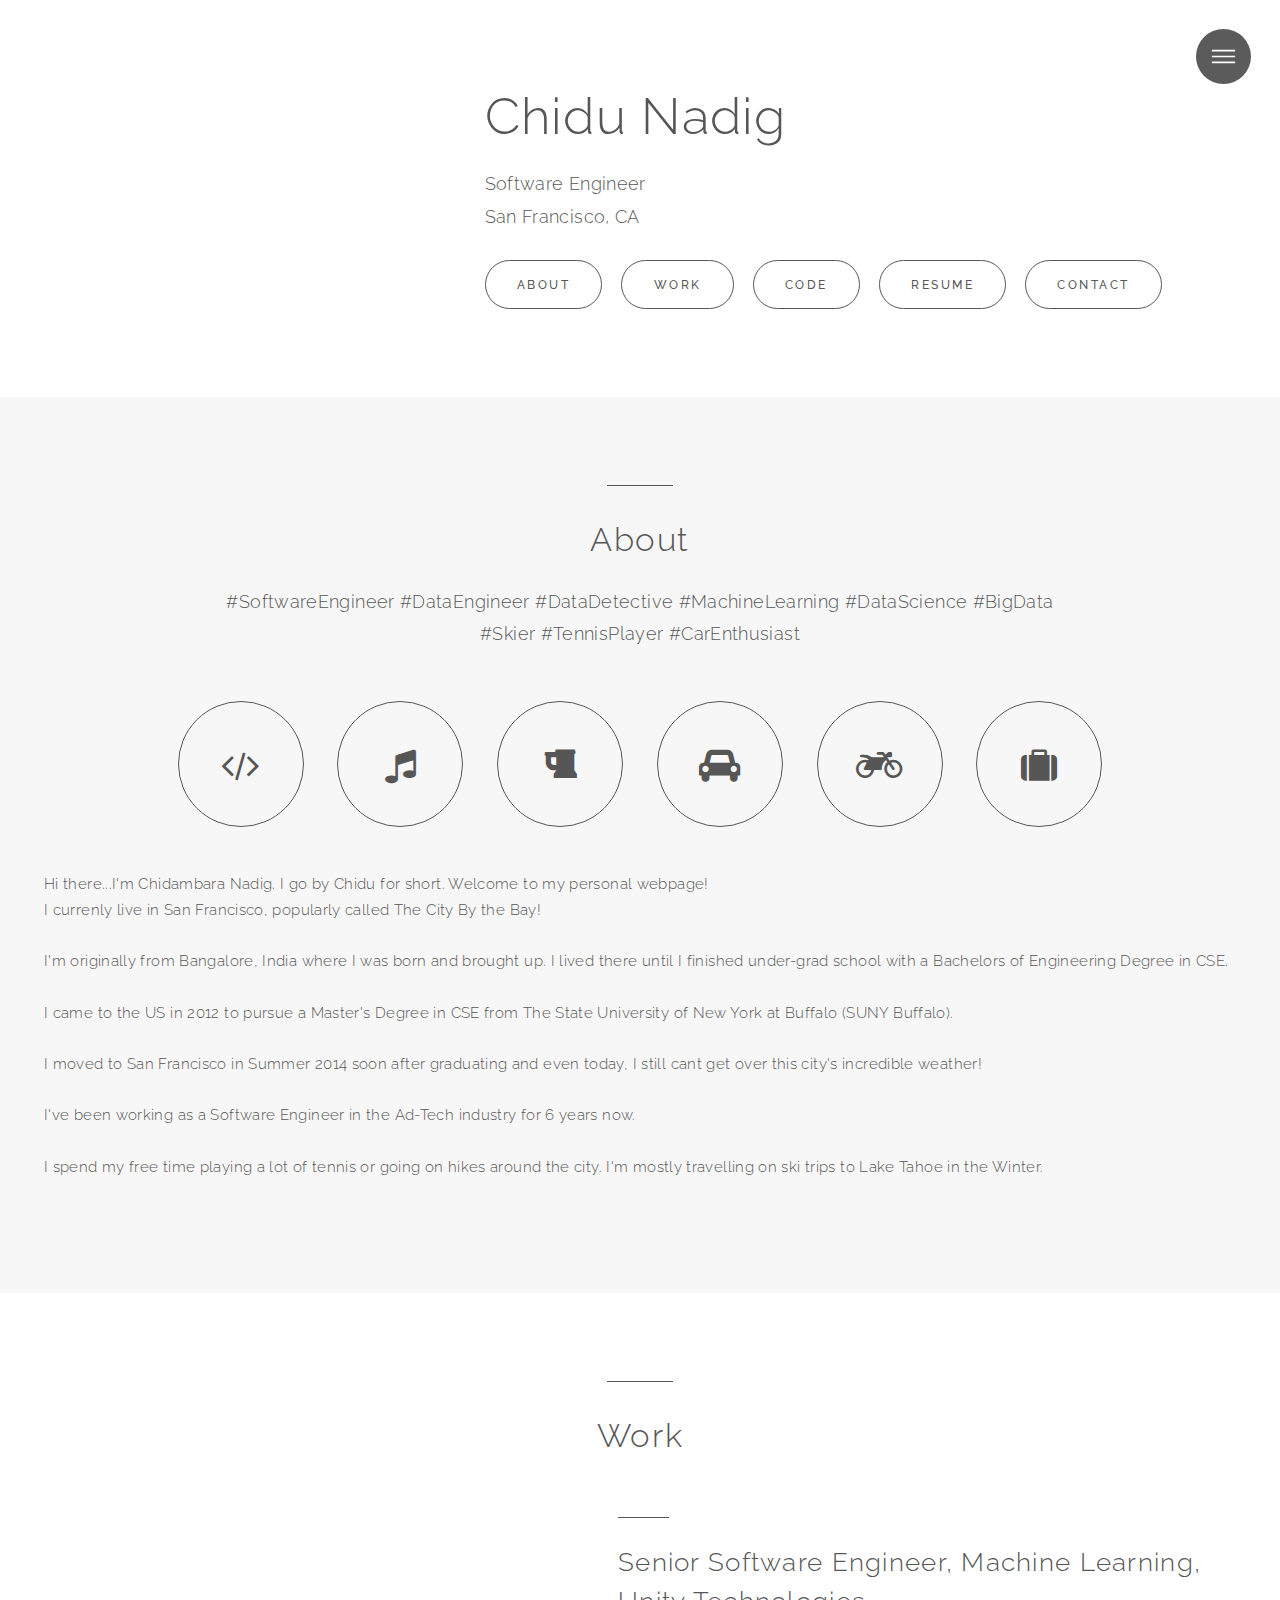
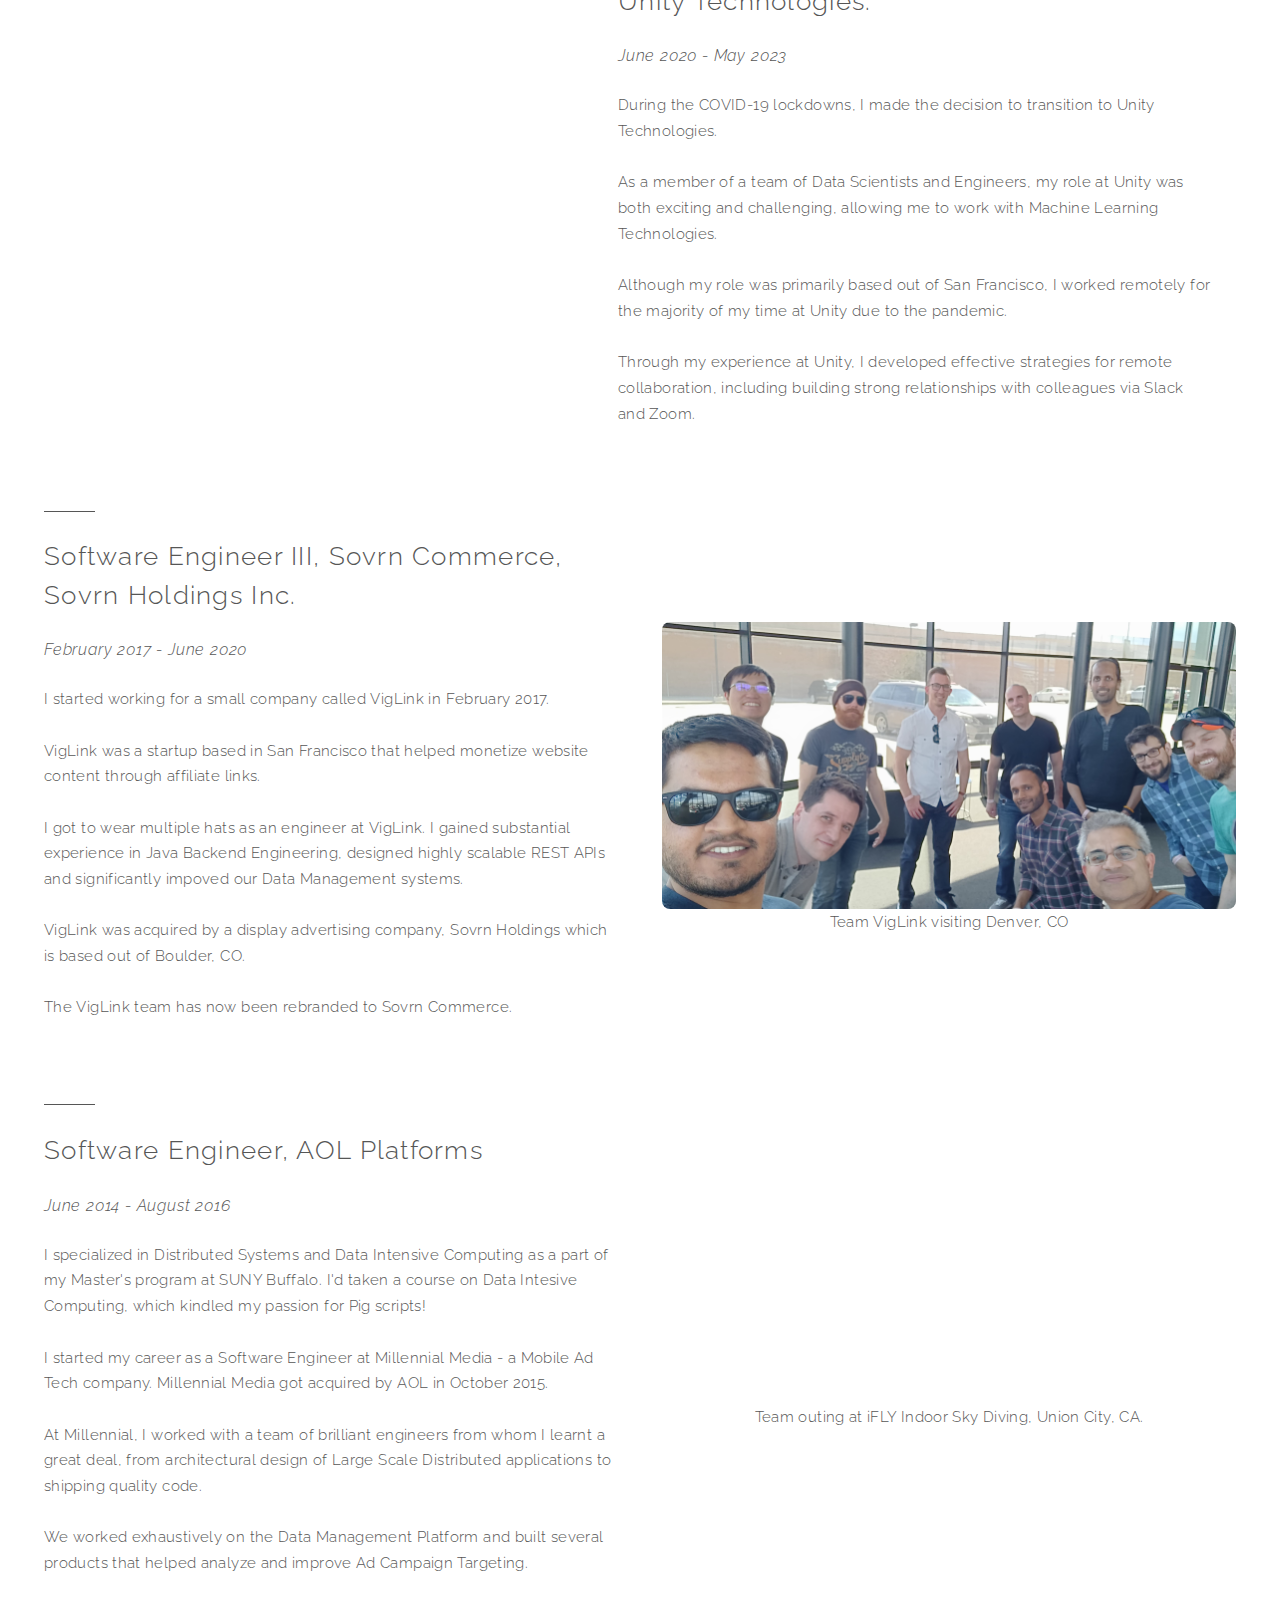
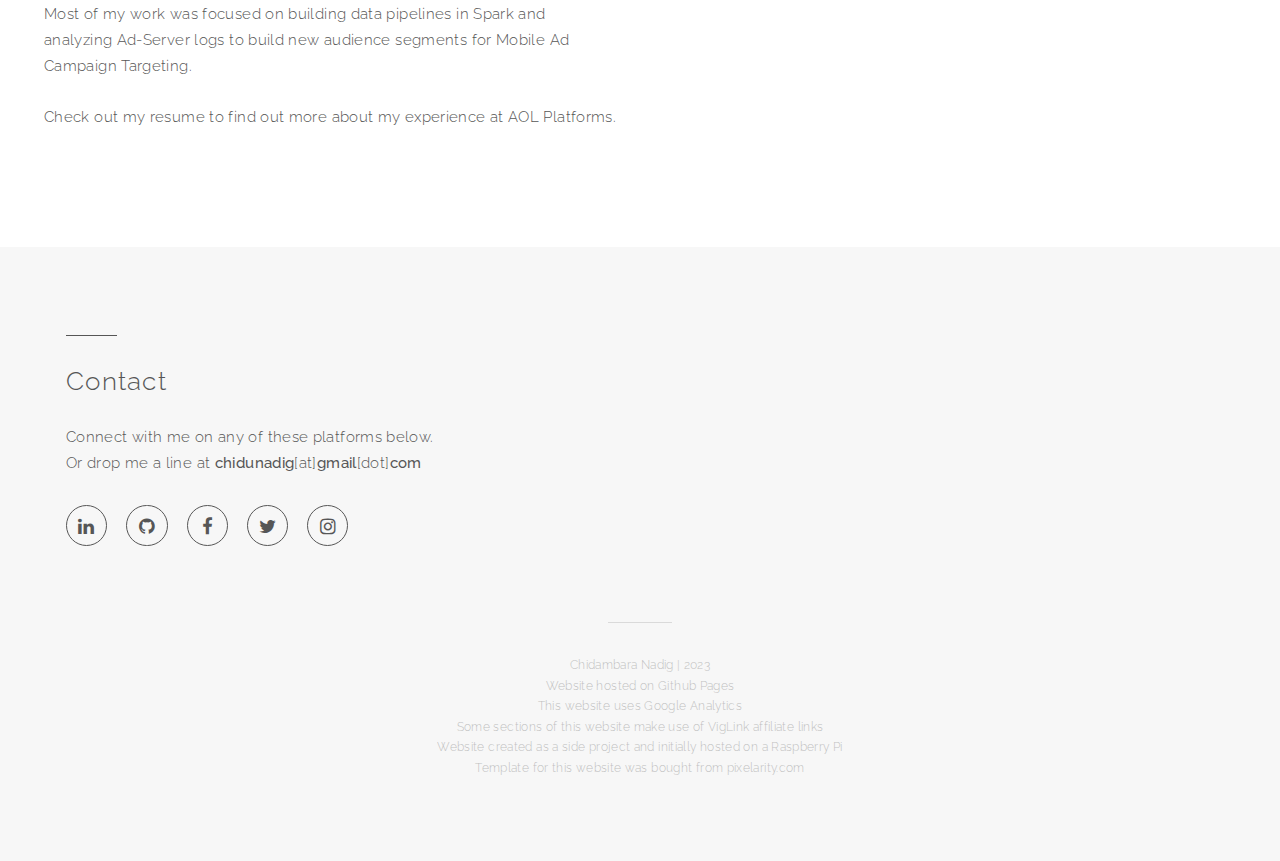
==== commit 60fdd83d: "Update footer" ====
--- a/index.html
+++ b/index.html
@@ -69,12 +69,13 @@
 							<header>
 								<h2>About</h2>
 								<p>#SoftwareEngineer #DataEngineer #DataDetective #MachineLearning #DataScience #BigData<br />
-								#Skier #TennisPlayer #CarEnthusiast #Guitarist #Violinist #DudeWithACamera</p>
+								#Skier #TennisPlayer #CarEnthusiast</p>
 							</header>
 							<ul class="icons major style2">
 								<li><span class="icon fa-code"></span></li>
 								<li><span class="icon fa-music"></span></li>
-								<li><span class="icon fa-glass"></span></li>
+								<li><span class="icon fa-beer"></span></li>
+								<li><span class="icon fa-car"></span></li>
 								<li><span class="icon fa-motorcycle"></span></li>
 								<li><span class="icon fa-suitcase"></span></li>
 							</ul>
@@ -106,13 +107,13 @@
 										
 									</header>
 									<h4><i>June 2020 - May 2023</i></h4>
-									<p>I decided to make the transition to Unity Technologies during the Covid-19 lockdowns.<br/><br/>
-
-										My role at Unity was exciting as I was joining a team of Data Scientists and Engineers and I was getting a chance to work on Machine Learning Technologies.<br/><br/>
-
-										While my role was based out of San Francisco, due to the COVID-19 lockdowns, most of my time at Unity has been working remotely.<br/><br/>
-
-										Working at Unity taught me to be efficient with remote working, ways to meet network with colleages and build rapport with teams over Slack and Zoom.<br/><br/>
+									<p>During the COVID-19 lockdowns, I made the decision to transition to Unity Technologies.<br/><br/>
+
+										As a member of a team of Data Scientists and Engineers, my role at Unity was both exciting and challenging, allowing me to work with Machine Learning Technologies.<br/><br/>
+
+										Although my role was primarily based out of San Francisco, I worked remotely for the majority of my time at Unity due to the pandemic.<br/><br/>
+
+										Through my experience at Unity, I developed effective strategies for remote collaboration, including building strong relationships with colleagues via Slack and Zoom.<br/><br/>
 									</p>
 								</div>
 							</section>
@@ -184,11 +185,11 @@
 							</section>
 						</div>
 						<div class="copyright">
-							<p>Chidambara Nadig | 2019<br/>
+							<p>Chidambara Nadig | 2023<br/>
 							Website hosted on Github Pages<br/>
 							This website uses Google Analytics<br/>
 							Some sections of this website make use of VigLink affiliate links<br/>
-							This website was created as a side project and was initially hosted on a Raspberry Pi<br/>
+							Website created as a side project and initially hosted on a Raspberry Pi<br/>
 							Template for this website was bought from pixelarity.com</p>
 						</div>
 					</section>
